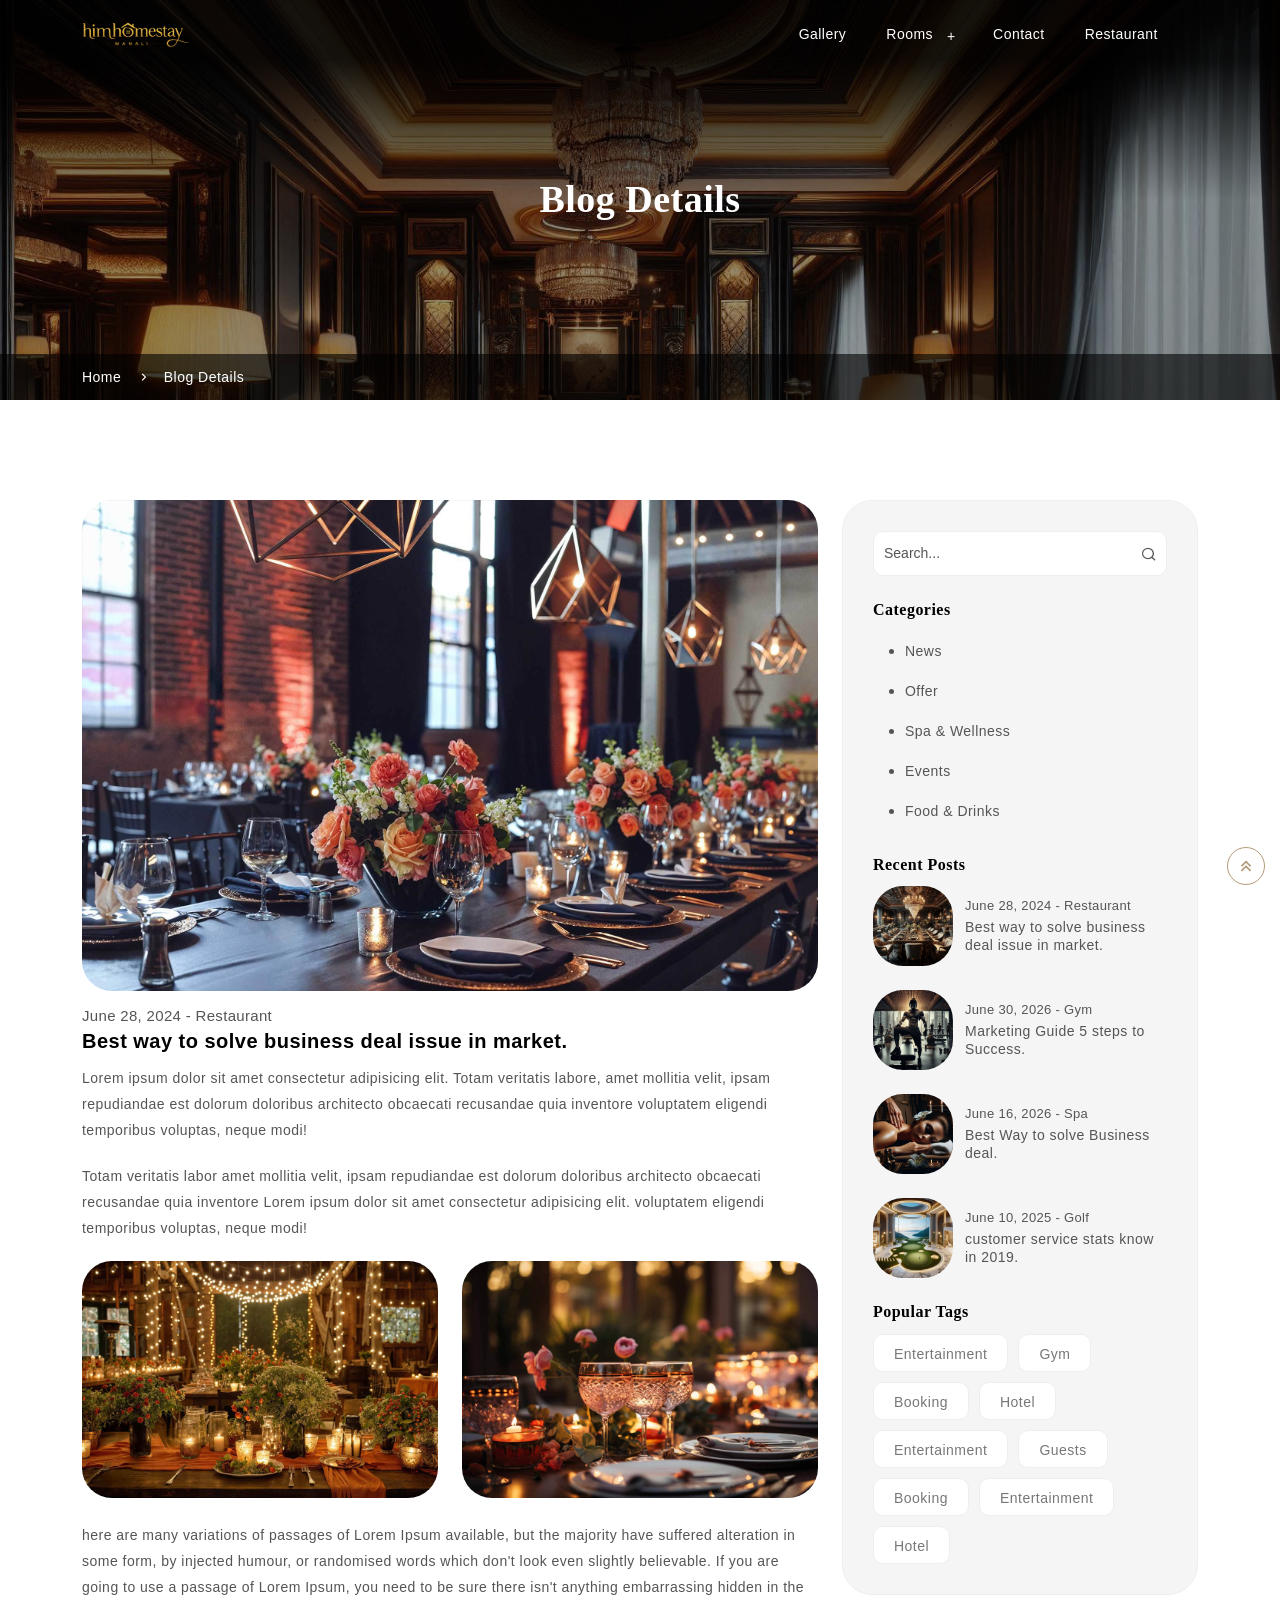
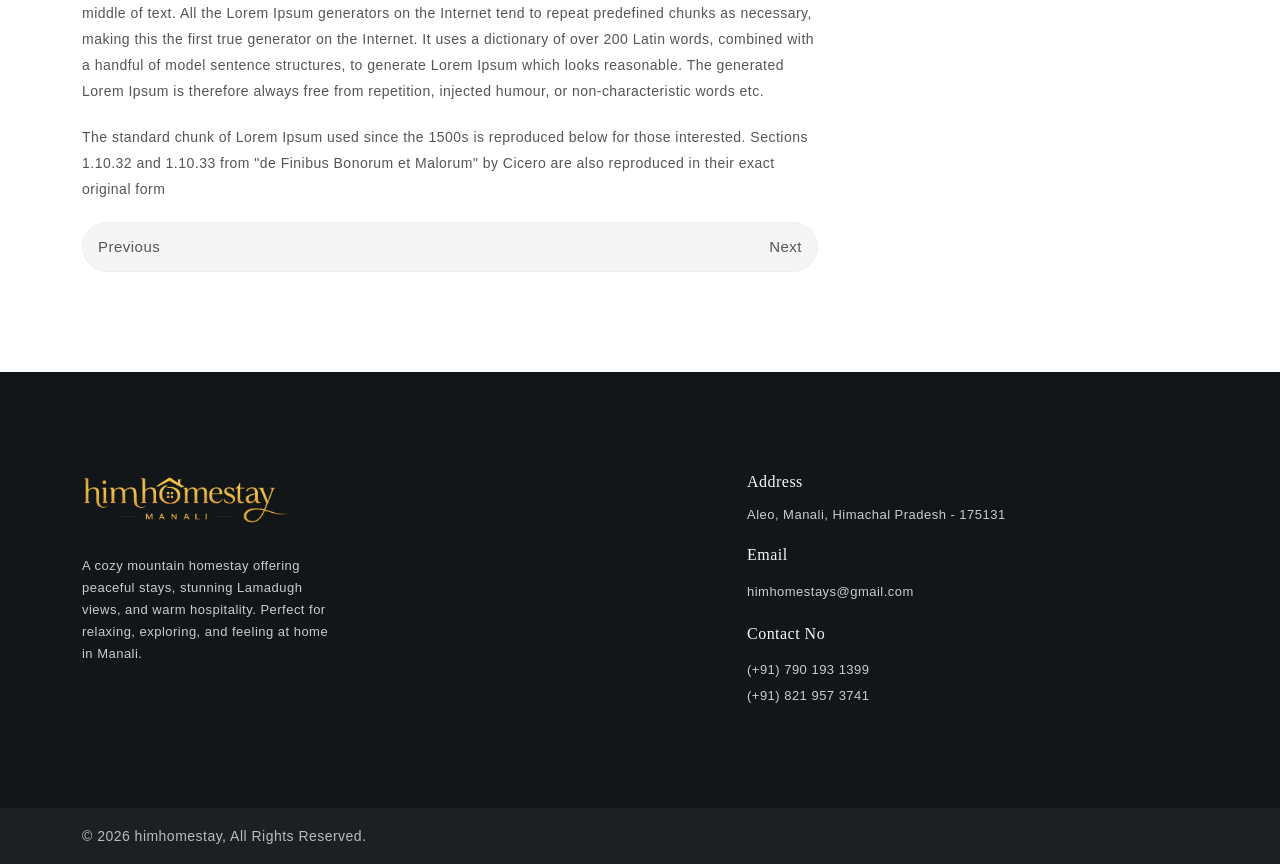
==== blog.html @ 71a04161 "Upload files" ====
<!DOCTYPE html>
<html lang="en">

<head>
    <meta charset="UTF-8">
    <meta http-equiv="X-UA-Compatible" content="IE=edge">
    <meta name="viewport" content="width=device-width, initial-scale=1.0">
    <meta name="description" content="HimHomestay - Luxury Hotel & Restaurant.">
    <meta name="keywords" content="hotel, booking, restaurant">
    <title>HimHomestay - Luxury Hotel & Restaurant</title>

    <!-- site Favicon -->
    <link rel="icon" href="assets/img/favicon/favicon.png" type="image/x-icon">

    <!-- Css All Plugins Files -->
    <link rel="stylesheet" href="assets/css/vendor/bootstrap.min.css">
    <link rel="stylesheet" href="assets/css/vendor/remixicon.css">
    <link rel="stylesheet" href="assets/css/vendor/aos.css">
    <link rel="stylesheet" href="assets/css/vendor/animate.min.css">
    <link rel="stylesheet" href="assets/css/vendor/jquery.fancybox.min.css">
    <link rel="stylesheet" href="assets/css/vendor/jquery-ui.min.css">
    <link rel="stylesheet" href="assets/css/vendor/slick.min.css">
    <link rel="stylesheet" href="assets/css/vendor/owl.carousel.min.css">
    <link rel="stylesheet" href="assets/css/vendor/swiper-bundle.min.css">

    <!-- Main Style -->
    <link rel="stylesheet" href="assets/css/style.css">

</head>

<body>

    <!-- Loader -->
    <div class="rx-loader">
        <span class="loader"></span>
    </div>

    <!-- Header -->
    <header>
        <div class="rx-header">
            <div class="container">
                <div class="row">
                    <div class="col-12">
                        <div class="rx-inner-menu-desk">
                            <a href="index.html" class="rx-header-btn">
                                <img src="assets/img/logo/logo.png" alt="logo">
                            </a>
                            <button class="navbar-toggler shadow-none rx-toggle-menu" type="button"
                                data-bs-toggle="collapse" data-bs-target="#navbarSupportedContent"
                                aria-controls="navbarSupportedContent" aria-expanded="false" aria-label="Toggle navigation">
                                <i class="ri-menu-2-line"></i>
                            </button>
                            <div class="rx-main-menu" id="navbarSupportedContent">
                                <ul class="navbar-nav">
                                    <!-- <li class="nav-item rx-dropdown">
                                            <a class="nav-link" href="index.html">Home</a>
                                        </li> -->
                                    <li class="nav-item rx-dropdown">
                                        <a class="nav-link" href="gallery-2.html">Gallery</a>
                                    </li>
                                    <li class="nav-item rx-dropdown">
                                        <a class="nav-link rx-dropdown-item" href="javascript:void(0)">Rooms</a>
                                        <ul class="rx-dropdown-menu">
                                            <li><a class="dropdown-item" href="room-details.html">Luxury</a></li>
                                            <li><a class="dropdown-item" href="room-details.html">Standard</a></li>
                                        </ul>
                                    </li>
                                    <li class="nav-item rx-dropdown">
                                        <a class="nav-link" href="contact.html">Contact</a>
                                    </li>
                                    <li class="nav-item">
                                        <a class="nav-link" href="restaurant.html">Restaurant</a>
                                    </li>
                                </ul>
                            </div>
                        </div>
                    </div>
                </div>
            </div>
        </div>
        <div class="rx-mobile-menu-overlay"></div>
        <div id="rx-mobile-menu" class="rx-mobile-menu">
            <div class="rx-menu-title">
                <span class="menu_title">Menu</span>
                <button type="button" class="rx-close-menu">×</button>
            </div>
            <div class="rx-menu-inner">
                <div class="rx-menu-contact">
                    <ul>
                        <li>
                            <a href="gallery-2.html">Gallery</a>
                        </li>
                        <li>
                            <a href="javascript:void(0)">Rooms</a>
                            <ul class="sub-menu">
                                <li><a href="room-details.html">Luxury</a></li>
                                <li><a href="room-details.html">Standard</a></li>
                            </ul>
                        </li>
                        <li>
                            <a href="contact.html">Contact</a>
                        </li>
                        <li>
                            <a href="restaurant.html">Restaurant</a>
                        </li>
                    </ul>
                </div>
                <div class="header-res-lan-curr">
                    <!-- Social Start -->
            
                    <!-- Social End -->
                </div>
            </div>
        </div>
    </header>

    <!-- Breadcrumb -->
    <section class="section-breadcrumb padding-b-50">
        <div class="rx-breadcrumb-image">
            <div class="rx-breadcrumb-overlay"></div>
            <div class="inner-breadcrumb-contact">
                <div class="main-breadcrumb-contact">
                    <div class="container">
                        <div class="row">
                            <div class="col-12">
                                <div class="rx-banner-contact">
                                    <h2>Blog Details</h2>
                                </div>
                            </div>
                        </div>
                    </div>
                </div>
                <div class="rx-banner-breadcrumb">
                    <div class="container">
                        <div class="row">
                            <div class="col-12">
                                <div class="breadcrumb-contact">
                                    <div class="last-contact">
                                        <ul>
                                            <li>
                                                <a href="index.html">Home</a>
                                            </li>
                                            <li>Blog Details</li>
                                        </ul>
                                    </div>
                                </div>
                            </div>
                        </div>
                    </div>
                </div>
            </div>
        </div>
    </section>

    <!-- Blog-details -->
    <section class="section-blog-details padding-t-50 padding-b-100">
        <div class="container">
            <div class="row mb-minus-24">
                <div class="col-lg-8 col-12 mb-24" data-aos="fade-up" data-aos-duration="1000" data-aos-delay="200">
                    <div class="rx-blog-details">
                        <div class="rx-blog-details-cart">
                            <div class="blog-details-img">
                                <img src="assets/img/blog-details/1.jpg" alt="details-1">
                            </div>
                            <div class="blog-details-contact">
                                <span>June 28, 2024 - Restaurant</span>
                                <h4><a href="blog-details.html">Best way to solve business deal issue in market.</a>
                                </h4>
                                <p>Lorem ipsum dolor sit amet consectetur adipisicing elit. Totam veritatis labore,
                                    amet mollitia velit, ipsam repudiandae est dolorum doloribus architecto obcaecati
                                    recusandae
                                    quia inventore voluptatem eligendi temporibus voluptas, neque modi!</p>

                                <p>Totam veritatis labor amet mollitia velit, ipsam repudiandae est dolorum doloribus
                                    architecto obcaecati recusandae
                                    quia inventore Lorem ipsum dolor sit amet consectetur adipisicing elit. voluptatem
                                    eligendi temporibus voluptas, neque modi!</p>
                                <div class="row">
                                    <div class="col-lg-6 col-md-12 mb-24">
                                        <img src="assets/img/blog-details/2.jpg" alt="details-2">
                                    </div>
                                    <div class="col-lg-6 col-md-12 mb-24">
                                        <img src="assets/img/blog-details/3.jpg" alt="details-3">
                                    </div>
                                </div>
                                <p>here are many variations of passages of Lorem Ipsum available, but the majority have
                                    suffered alteration in some form, by injected humour, or randomised words which
                                    don't look even slightly believable. If you are going to use a passage of Lorem
                                    Ipsum, you need to be sure there isn't anything embarrassing hidden in the middle of
                                    text. All the Lorem Ipsum generators on the Internet tend to repeat predefined
                                    chunks as necessary, making this the first true generator on the Internet. It uses a
                                    dictionary of over 200 Latin words, combined with a handful of model sentence
                                    structures, to generate Lorem Ipsum which looks reasonable. The generated Lorem
                                    Ipsum is therefore always free from repetition, injected humour, or
                                    non-characteristic words etc.</p>
                                <p>The standard chunk of Lorem Ipsum used since the 1500s is reproduced below for those
                                    interested. Sections 1.10.32 and 1.10.33 from "de Finibus Bonorum et Malorum" by
                                    Cicero are also reproduced in their exact original form</p>
                                <div class="pagination">
                                    <ul>
                                        <li><a href="javascript:void(0)">Previous</a></li>
                                        <li><a href="javascript:void(0)">Next</a></li>
                                    </ul>
                                </div>
                            </div>
                        </div>

                    </div>
                </div>
                <div class="col-lg-4 col-12 mb-24" data-aos="fade-up" data-aos-duration="1000">
                    <div class="rx-blog-details-sidebar">
                        <div class="search-box">
                            <div class="search-inner-box">
                                <i class="ri-search-line"></i>
                                <input type="text" placeholder="Search...">
                            </div>
                        </div>
                        <div class="rx-details-categories">
                            <h5 class="sub-title">Categories</h5>
                            <div class="inner-contact">
                                <ul>
                                    <li>
                                        <a href="blog-details.html">News</a>
                                    </li>
                                    <li>
                                        <a href="blog-details.html">Offer</a>
                                    </li>
                                    <li>
                                        <a href="blog-details.html">Spa & Wellness</a>
                                    </li>
                                    <li>
                                        <a href="blog-details.html">Events</a>
                                    </li>
                                    <li>
                                        <a href="blog-details.html">Food & Drinks</a>
                                    </li>
                                </ul>
                            </div>
                        </div>
                        <div class="rx-recent-post">
                            <h5 class="sub-title">Recent Posts</h5>
                            <div class="recent-inner-post">
                                <div class="recent-post-cart">
                                    <div class="post-img">
                                        <img src="assets/img/blog/1.jpg" alt="blog-1">
                                    </div>
                                    <div class="post-contact">
                                        <span>June 28, 2024 - Restaurant</span>
                                        <h4><a href="blog-details.html">Best way to solve business deal issue in
                                                market.</a></h4>
                                    </div>
                                </div>
                                <div class="recent-post-cart">
                                    <div class="post-img">
                                        <img src="assets/img/blog/2.jpg" alt="blog-2">
                                    </div>
                                    <div class="post-contact">
                                        <span>June 30, 2026 - Gym</span>
                                        <h4><a href="blog-details.html">Marketing Guide 5 steps to Success.</a></h4>
                                    </div>
                                </div>
                                <div class="recent-post-cart">
                                    <div class="post-img">
                                        <img src="assets/img/blog/3.jpg" alt="blog-1">
                                    </div>
                                    <div class="post-contact">
                                        <span>June 16, 2026 - Spa</span>
                                        <h4><a href="blog-details.html">Best Way to solve Business deal.</a></h4>
                                    </div>
                                </div>
                                <div class="recent-post-cart">
                                    <div class="post-img">
                                        <img src="assets/img/blog/4.jpg" alt="blog-1">
                                    </div>
                                    <div class="post-contact">
                                        <span>June 10, 2025 - Golf</span>
                                        <h4><a href="blog-details.html">customer service stats know in 2019.</a></h4>
                                    </div>
                                </div>
                            </div>
                        </div>
                        <div class="rx-popular-tags">
                            <h5 class="sub-title">Popular Tags</h5>
                            <div class="popular-inner-tags">
                                <ul>
                                    <li>
                                        <a href="blog-details.html">Entertainment</a>
                                    </li>
                                    <li>
                                        <a href="blog-details.html">Gym</a>
                                    </li>
                                    <li>
                                        <a href="blog-details.html">Booking</a>
                                    </li>
                                    <li>
                                        <a href="blog-details.html">Hotel</a>
                                    </li>
                                    <li>
                                        <a href="blog-details.html">Entertainment</a>
                                    </li>
                                    <li>
                                        <a href="blog-details.html">Guests</a>
                                    </li>
                                    <li>
                                        <a href="blog-details.html">Booking</a>
                                    </li>
                                    <li>
                                        <a href="blog-details.html">Entertainment</a>
                                    </li>
                                    <li>
                                        <a href="blog-details.html">Hotel</a>
                                    </li>
                                </ul>
                            </div>
                        </div>
                    </div>
                </div>
            </div>
        </div>
    </section>

    <!-- Footer -->
    <footer>
        <div class="rx-main-footer padding-tb-100">
            <div class="container">
                <div class="row mb-minus-24">
                    <div class="col-lg-3 col-sm-6 col-12 mb-24 footer-order-1">
                        <div class="rx-social-media">
                            <div class="rx-logo">
                                <img src="assets/img/logo/logo.png" alt="logo">
                            </div>
                            <div class="inner-contact">
                                <p>A cozy mountain homestay offering peaceful stays, stunning Lamadugh views, and warm
                                    hospitality. Perfect for relaxing,
                                    exploring, and feeling at home in Manali.</p>
                            </div>
    
                        </div>
                    </div>
                    <div class="col-lg-2 col-sm-4 col-6 col-420-full mb-24 footer-order-2">
                        <!-- <div class="rx-footer-items">
                                <div class="rx-items-heading">
                                    <h4>Explore</h4>
                                </div>
                                <div class="rx-items-contact">
                                    <ul>
                                        <li>
                                            <a href="restaurant.html">Restaurant</a>
                                        </li>
                                        <li>
                                            <a href="spa.html">Spa & Beauty</a>
                                        </li>
                                        <li>
                                            <a href="javascript:void(0)">Gym & Fitness</a>
                                        </li>
                                        <li>
                                            <a href="rooms.html">Rooms & Suites</a>
                                        </li>
                                        <li>
                                            <a href="javascript:void(0)">Book Now</a>
                                        </li>
                                        <li>
                                            <a href="javascript:void(0)">Events</a>
                                        </li>
                                    </ul>
                                </div>
                            </div> -->
                    </div>
                    <div class="col-lg-2 col-sm-4 col-6 col-420-full mb-24 footer-order-3">
                        <!-- <div class="rx-footer-items">
                                <div class="rx-items-heading">
                                    <h4>City Branches</h4>
                                </div>
                                <div class="rx-items-contact">
                                    <ul>
                                        <li>
                                            <a href="javascript:void(0)">Bharat</a>
                                        </li>
                                        <li>
                                            <a href="javascript:void(0)">Mexico</a>
                                        </li>
                                        <li>
                                            <a href="javascript:void(0)">Venezuela</a>
                                        </li>
                                        <li>
                                            <a href="javascript:void(0)">Germany</a>
                                        </li>
                                        <li>
                                            <a href="javascript:void(0)">Austraila</a>
                                        </li>
                                        <li>
                                            <a href="javascript:void(0)">Califarnia</a>
                                        </li>
                                    </ul>
                                </div>
                            </div> -->
                    </div>
                    <!-- <div class="col-lg-2 col-sm-4 col-6 col-420-full mb-24 footer-order-4">
                            <div class="rx-footer-items">
                                <div class="rx-items-heading">
                                    <h4>Contact</h4>
                                </div>
                                <div class="rx-items-contact">
                                    <ul>
                                        <li>
                                            <a href="about.html">About Us</a>
                                        </li>
                                        <li>
                                            <a href="contact.html">Contact Us</a>
                                        </li>
                                        <li>
                                            <a href="javascript:void(0)">Car Rentals</a>
                                        </li>
                                        <li>
                                            <a href="faq.html">FAQ</a>
                                        </li>
                                        <li>
                                            <a href="javascript:void(0)">Privacy Policy</a>
                                        </li>
                                        <li>
                                            <a href="javascript:void(0)">Terms & Conditions</a>
                                        </li>
                                    </ul>
                                </div>
                            </div>
                        </div> -->
                    <div class="col-lg-3 col-sm-6 col-6 col-420-full mb-24 footer-order-5">
                        <div class="rx-footer-other-info">
                            <div class="inner-info">
                                <h5>Address</h5>
                                <p>Aleo, Manali, Himachal Pradesh - 175131</p>
                            </div>
                            <div class="inner-info">
                                <h5>Email</h5>
                                <a href="mailto:himhomestay@gmail.com">himhomestays@gmail.com</a>
                            </div>
                            <div class="inner-info">
                                <h5>Contact No</h5>
                                <a href="tel:+9179019313399">(+91) 790 193 1399</a> <br>
                                <a href="tel:+918219573741">(+91) 821 957 3741</a>
                            </div>
                        </div>
                    </div>
                </div>
            </div>
        </div>
        <div class="rx-footer-copy">
            <div class="container">
                <div class="row">
                    <div class="col-12">
                        <div class="rx-footer-inner-contact">
                            <div class="rx-footer-left-side-contact">
                                <p>&copy; 2026 <a href="index.html">himhomestay</a>, All Rights Reserved.</p>
                            </div>
                            <!-- <div class="rx-footer-last-logo">
                                    <div class="rx-inner-footer-logo">
                                        <a href="javascript:void(0)"><i class="ri-facebook-line"></i></a>
                                    </div>
                                    <div class="rx-inner-footer-logo">
                                        <a href="javascript:void(0)"><i class="ri-instagram-line"></i></a>
                                    </div>
                                    <div class="rx-inner-footer-logo">
                                        <a href="javascript:void(0)"><i class="ri-linkedin-line"></i></a>
                                    </div>
                                    <div class="rx-inner-footer-logo">
                                        <a href="javascript:void(0)"><i class="ri-twitter-x-line"></i></a>
                                    </div>
                                </div> -->
                        </div>
                    </div>
                </div>
            </div>
        </div>
    </footer>

    <!-- Back to top  -->
    <a href="#Top" class="back-to-top result-placeholder">
        <i class="ri-arrow-up-double-fill"></i>
        <div class="back-to-top-wrap active-progress">
            <svg viewBox="-1 -1 102 102">
                <path d="M50,1 a49,49 0 0,1 0,98 a49,49 0 0,1 0,-98"></path>
            </svg>
        </div>
    </a>

    <!-- Book Room Modal -->

    <!-- Feature tools -->
    <div class="rx-tools-sidebar-overlay"></div>


    <!-- Plugins -->
    <script src="assets/js/vendor/bootstrap.bundle.min.js"></script>
    <script src="assets/js/vendor/jquery-3.7.1.min.js"></script>
    <script src="assets/js/vendor/jquery-ui.min.js"></script>
    <script src="assets/js/vendor/aos.js"></script>
    <script src="assets/js/vendor/smoothscroll.min.js"></script>
    <script src="assets/js/vendor/jquery.fancybox.min.js"></script>
    <script src="assets/js/vendor/slick.min.js"></script>
    <script src="assets/js/vendor/owl.carousel.min.js"></script>
    <script src="assets/js/vendor/swiper-bundle.min.js"></script>

    <!-- main-js -->
    <script src="assets/js/main.js"></script>

</body>

</html>
---- assets/css/style.css ----
/*-----------------------------------------------------------------------------------

Item Name: Him Homestay - Luxury Hotel & Restaurant.
Author: Himhomestay
Version: 1.1
Copyright 2026

-----------------------------------------------------------------------------------*/
/*---------------------------------------------------------------------------------
    Included CSS INDEX
-----------------------------------------------------------------------------------

01. Typography

02. Utilities
    - mixing
    - variables

03. components
    - header
    - footer
    - common
    - modal

04. Layouts
    - hero
    - extra-services
    - testimonials
    - menu
    - Book

05. pages
    - about
    - services
    - rooms
    - rooms-2
    - rooms-3
    - amenities
    - blog
    - team
    - gallery
    - gallery-2
    - contact
    - faq
    - blog-details
    - Spa
    - checkout
    - authentication

-----------------------------------------------------------------------------------*/
/* Typography ( Import Typography ) */
/*-------------------------------------------------
  Fonts Family & Style CSS
---------------------------------------------------*/
/*--  Poppins font  --*/
@font-face {
  font-family: "Poppins", sans-serif;
  src: url("../fonts/poppins/Poppins-Thin.ttf") format("truetype");
  font-weight: 100;
  font-style: normal;
}
@font-face {
  font-family: "Poppins", sans-serif;
  src: url("../fonts/poppins/Poppins-ThinItalic.ttf") format("truetype");
  font-weight: 100;
  font-style: italic;
}
@font-face {
  font-family: "Poppins", sans-serif;
  src: url("../fonts/poppins/Poppins-ExtraLight.ttf") format("truetype");
  font-weight: 200;
  font-style: normal;
}
@font-face {
  font-family: "Poppins", sans-serif;
  src: url("../fonts/poppins/Poppins-ExtraLightItalic.ttf") format("truetype");
  font-weight: 200;
  font-style: italic;
}
@font-face {
  font-family: "Poppins", sans-serif;
  src: url("../fonts/poppins/Poppins-Light.ttf") format("truetype");
  font-weight: 300;
  font-style: normal;
}
@font-face {
  font-family: "Poppins", sans-serif;
  src: url("../fonts/poppins/Poppins-LightItalic.ttf") format("truetype");
  font-weight: 300;
  font-style: italic;
}
@font-face {
  font-family: "Poppins", sans-serif;
  src: url("../fonts/poppins/Poppins-Regular.ttf") format("truetype");
  font-weight: 400;
  font-style: normal;
}
@font-face {
  font-family: "Poppins", sans-serif;
  src: url("../fonts/poppins/Poppins-Regular.ttf") format("truetype");
  font-weight: 400;
  font-style: italic;
}
@font-face {
  font-family: "Poppins", sans-serif;
  src: url("../fonts/poppins/Poppins-Medium.ttf") format("truetype");
  font-weight: 500;
  font-style: normal;
}
@font-face {
  font-family: "Poppins", sans-serif;
  src: url("../fonts/poppins/Poppins-MediumItalic.ttf") format("truetype");
  font-weight: 500;
  font-style: italic;
}
@font-face {
  font-family: "Poppins", sans-serif;
  src: url("../fonts/poppins/Poppins-SemiBold.ttf") format("truetype");
  font-weight: 600;
  font-style: normal;
}
@font-face {
  font-family: "Poppins", sans-serif;
  src: url("../fonts/poppins/Poppins-SemiBoldItalic.ttf") format("truetype");
  font-weight: 600;
  font-style: italic;
}
@font-face {
  font-family: "Poppins", sans-serif;
  src: url("../fonts/poppins/Poppins-Bold.ttf") format("truetype");
  font-weight: 700;
  font-style: normal;
}
@font-face {
  font-family: "Poppins", sans-serif;
  src: url("../fonts/poppins/Poppins-BoldItalic.ttf") format("truetype");
  font-weight: 700;
  font-style: italic;
}
@font-face {
  font-family: "Poppins", sans-serif;
  src: url("../fonts/poppins/Poppins-ExtraBold.ttf") format("truetype");
  font-weight: 800;
  font-style: normal;
}
@font-face {
  font-family: "Poppins", sans-serif;
  src: url("../fonts/poppins/Poppins-ExtraBoldItalic.ttf") format("truetype");
  font-weight: 800;
  font-style: italic;
}
@font-face {
  font-family: "Poppins", sans-serif;
  src: url("../fonts/poppins/Poppins-Black.ttf") format("truetype");
  font-weight: 900;
  font-style: normal;
}
@font-face {
  font-family: "Poppins", sans-serif;
  src: url("../fonts/poppins/Poppins-BlackItalic.ttf") format("truetype");
  font-weight: 900;
  font-style: italic;
}
/* Playfair */
@font-face {
  font-family: "Playfair Display", serif;
  src: url("../fonts/Playfair/PlayfairDisplay-Regular.ttf") format("truetype");
  font-weight: 400;
  font-style: normal;
}
@font-face {
  font-family: "Playfair Display", serif;
  src: url("../fonts/Playfair/PlayfairDisplay-Italic.ttf") format("truetype");
  font-weight: 400;
  font-style: italic;
}
@font-face {
  font-family: "Playfair Display", serif;
  src: url("../fonts/Playfair/PlayfairDisplay-Medium.ttf") format("truetype");
  font-weight: 500;
  font-style: normal;
}
@font-face {
  font-family: "Playfair Display", serif;
  src: url("../fonts/Playfair/PlayfairDisplay-MediumItalic.ttf") format("truetype");
  font-weight: 500;
  font-style: italic;
}
@font-face {
  font-family: "Playfair Display", serif;
  src: url("../fonts/Playfair/PlayfairDisplay-SemiBold.ttf") format("truetype");
  font-weight: 600;
  font-style: normal;
}
@font-face {
  font-family: "Playfair Display", serif;
  src: url("../fonts/Playfair/PlayfairDisplay-SemiBoldItalic.ttf") format("truetype");
  font-weight: 600;
  font-style: italic;
}
@font-face {
  font-family: "Playfair Display", serif;
  src: url("../fonts/Playfair/PlayfairDisplay-Bold.ttf") format("truetype");
  font-weight: 700;
  font-style: normal;
}
@font-face {
  font-family: "Playfair Display", serif;
  src: url("../fonts/Playfair/PlayfairDisplay-BoldItalic.ttf") format("truetype");
  font-weight: 700;
  font-style: italic;
}
@font-face {
  font-family: "Playfair Display", serif;
  src: url("../fonts/Playfair/PlayfairDisplay-ExtraBold.ttf") format("truetype");
  font-weight: 800;
  font-style: normal;
}
@font-face {
  font-family: "Playfair Display", serif;
  src: url("../fonts/Playfair/PlayfairDisplay-ExtraBoldItalic.ttf") format("truetype");
  font-weight: 800;
  font-style: italic;
}
@font-face {
  font-family: "Playfair Display", serif;
  src: url("../fonts/Playfair/PlayfairDisplay-Black.ttf") format("truetype");
  font-weight: 900;
  font-style: normal;
}
@font-face {
  font-family: "Playfair Display", serif;
  src: url("../fonts/Playfair/PlayfairDisplay-BlackItalic.ttf") format("truetype");
  font-weight: 900;
  font-style: italic;
}
/* Utilities ( Import Utilities ) */
/* mixing */
/* variables */
/* components ( Import components ) */
/* common */
body {
  font-family: "Poppins", sans-serif;
  font-size: 15px;
  font-weight: 400;
  color: #555555;
  line-height: 26px;
  letter-spacing: 0.02rem;
}

::-moz-selection {
  color: #9d7e54;
  background-color: rgba(0, 0, 0, 0.04);
}

::selection {
  color: #9d7e54;
  background-color: rgba(0, 0, 0, 0.04);
}

p,
li,
a {
  margin-bottom: 0;
  font-family: "Poppins", sans-serif;
  font-size: 15px;
  color: #555555;
  font-weight: 400;
  line-height: 26px;
  letter-spacing: 0.03rem;
}

a {
  text-decoration: none;
}

ul {
  list-style-type: none;
  padding: 0;
  margin: 0;
}

h1,
h2,
h3,
h4,
h5,
h6 {
  font-family: "Playfair Display", serif;
  margin-bottom: 0;
  color: #000;
  font-weight: 600;
  letter-spacing: 0.03rem;
}

[type=radio]:checked {
  position: relative;
  opacity: 0;
  display: none;
}
[type=radio]:checked + label {
  position: relative;
  padding-left: 26px;
  cursor: pointer;
  line-height: 16px;
  display: inline-block;
  color: #555555;
  letter-spacing: 0;
}
[type=radio]:checked + label:before {
  content: "";
  position: absolute;
  left: 0;
  top: 0;
  width: 16px;
  height: 16px;
  border-radius: 100%;
  background: #fff;
  border: 1px solid #9d7e54;
}
[type=radio]:checked + label:after {
  content: "";
  width: 8px;
  height: 8px;
  background: #9d7e54;
  position: absolute;
  top: 4px;
  left: 4px;
  border-radius: 100%;
  -webkit-transition: all 0.2s ease;
  transition: all 0.2s ease;
  opacity: 1;
  -webkit-transform: scale(1);
          transform: scale(1);
}
[type=radio]:not(:checked) {
  position: relative;
  opacity: 0;
  display: none;
}
[type=radio]:not(:checked) + label {
  position: relative;
  padding-left: 26px;
  cursor: pointer;
  line-height: 16px;
  display: inline-block;
  color: #555555;
  letter-spacing: 0;
}
[type=radio]:not(:checked) + label:before {
  content: "";
  position: absolute;
  left: 0;
  top: 0;
  width: 16px;
  height: 16px;
  border: 1px solid #eee;
  border-radius: 100%;
  background: #fff;
}
[type=radio]:not(:checked) + label:after {
  content: "";
  width: 8px;
  height: 8px;
  background: #9d7e54;
  position: absolute;
  top: 4px;
  left: 4px;
  border-radius: 100%;
  -webkit-transition: all 0.2s ease;
  transition: all 0.2s ease;
  opacity: 0;
  -webkit-transform: scale(0);
          transform: scale(0);
}

.bg-two-secondary {
  background-color: #f5f5f5;
}

.p-0 {
  padding: 0;
}

.rx-text-right {
  text-align: right;
}

.rx-banner {
  margin-bottom: 30px;
}
.rx-banner p {
  margin-bottom: 4px;
  font-family: "Poppins", sans-serif;
  font-size: 16px;
  letter-spacing: 1px;
  font-weight: 500;
  color: #555555;
}
.rx-banner h4 {
  font-family: "Playfair Display", serif;
  font-size: 35px;
  color: #000;
  line-height: 1.2;
}
.rx-banner h4 span {
  color: #9d7e54;
}

.rx-banner-effects p {
  position: relative;
}
.rx-banner-effects p .left-side {
  padding-right: 10px;
}
.rx-banner-effects p .right-side {
  padding-left: 10px;
}
.rx-banner-effects p svg, .rx-banner-effects p img {
  width: 90px;
}
.rx-banner-effects p svg path, .rx-banner-effects p img path {
  fill: #9d7e54;
}
.rx-banner-effects p svg .cls-1,
.rx-banner-effects p svg .cls-2, .rx-banner-effects p img .cls-1,
.rx-banner-effects p img .cls-2 {
  fill-rule: evenodd;
}
.rx-banner-effects p svg .cls-2,
.rx-banner-effects p svg .cls-3, .rx-banner-effects p img .cls-2,
.rx-banner-effects p img .cls-3 {
  fill-opacity: 0;
  stroke: #9d7e54;
  stroke-linejoin: round;
  stroke-width: 2px;
}

/* Breadcrumb */
.section-breadcrumb {
  position: relative;
}
.section-breadcrumb:before {
  content: "";
  position: absolute;
  z-index: 0;
  top: 0;
  width: 100%;
  height: 200px;
  background: -webkit-gradient(linear, left bottom, left top, from(rgba(0, 0, 0, 0)), color-stop(70%, rgba(0, 0, 0, 0.85)), to(rgba(0, 0, 0, 0.85)));
  background: linear-gradient(0deg, rgba(0, 0, 0, 0) 0%, rgba(0, 0, 0, 0.85) 70%, rgba(0, 0, 0, 0.85) 100%);
}

.rx-breadcrumb-overlay {
  width: 100%;
  height: 400px;
  position: absolute;
  top: 0;
  left: 0;
  background-color: rgba(0, 0, 0, 0.4);
}

.rx-breadcrumb-image {
  width: 100%;
  height: 400px;
  margin: 0;
  background-image: url("../img/banner/banner.jpg");
  background-size: cover;
  background-position: center;
}

.inner-breadcrumb-contact {
  position: relative;
  height: 100%;
  z-index: 1;
}
.inner-breadcrumb-contact .main-breadcrumb-contact {
  height: 100%;
  display: -webkit-box;
  display: -ms-flexbox;
  display: flex;
  -webkit-box-orient: vertical;
  -webkit-box-direction: normal;
      -ms-flex-direction: column;
          flex-direction: column;
  -webkit-box-align: center;
      -ms-flex-align: center;
          align-items: center;
  -webkit-box-pack: center;
      -ms-flex-pack: center;
          justify-content: center;
  text-align: center;
}
.inner-breadcrumb-contact .main-breadcrumb-contact .rx-banner-contact h2 {
  font-size: 40px;
  font-weight: 600;
  line-height: 1.4;
  color: #fff;
}
.inner-breadcrumb-contact .rx-banner-breadcrumb {
  position: absolute;
  bottom: 0;
  padding: 10px 0;
  background-color: rgba(0, 0, 0, 0.6);
  width: 100%;
}
.inner-breadcrumb-contact .rx-banner-breadcrumb .breadcrumb-contact {
  display: -webkit-box;
  display: -ms-flexbox;
  display: flex;
  -webkit-box-pack: justify;
      -ms-flex-pack: justify;
          justify-content: space-between;
}
.inner-breadcrumb-contact .rx-banner-breadcrumb .breadcrumb-contact .main-heading h4 {
  font-size: 18px;
  font-weight: 600;
  line-height: 1.2;
  color: #fff;
}
.inner-breadcrumb-contact .rx-banner-breadcrumb .breadcrumb-contact .last-contact ul {
  display: -webkit-box;
  display: -ms-flexbox;
  display: flex;
  margin: 0 -8px;
}
.inner-breadcrumb-contact .rx-banner-breadcrumb .breadcrumb-contact .last-contact ul li {
  padding: 0 8px;
  font-size: 14px;
  font-weight: 300;
  color: #fff;
}
.inner-breadcrumb-contact .rx-banner-breadcrumb .breadcrumb-contact .last-contact ul li a {
  -webkit-transition: all 0.3s ease-in-out;
  transition: all 0.3s ease-in-out;
  font-size: 14px;
  font-weight: 500;
  color: #fff;
}
.inner-breadcrumb-contact .rx-banner-breadcrumb .breadcrumb-contact .last-contact ul li a:hover {
  color: #9d7e54;
}
.inner-breadcrumb-contact .rx-banner-breadcrumb .breadcrumb-contact .last-contact ul li:last-child:before {
  content: "\ea6e";
  font-family: "remixicon";
  font-size: 14px;
  font-weight: 500;
  padding-right: 12px;
}

/* Back to top button */
a.back-to-top {
  width: 38px;
  height: 38px;
  display: none;
  position: fixed;
  right: 15px;
  bottom: 15px;
  z-index: 10;
  border-radius: 20px;
  cursor: pointer;
  background-color: #fff;
  color: #9d7e54;
  border: 1px solid #9d7e54;
  text-align: center;
  font-size: 22px;
  line-height: 1.6;
}
a.back-to-top i {
  font-size: 20px;
}
a.back-to-top:hover {
  -webkit-transition: all 0.3s ease-in-out;
  transition: all 0.3s ease-in-out;
}
a.back-to-top svg, a.back-to-top img {
  width: 36px;
  height: 36px;
  position: fixed;
  right: 16px;
  bottom: 16px;
}
a.back-to-top svg path, a.back-to-top img path {
  fill: transparent;
  stroke: #9d7e54;
  stroke-width: 5px;
}

/* Loader */
.rx-loader {
  min-width: 100%;
  width: 100%;
  height: 100vh;
  position: fixed;
  top: 0;
  left: 0;
  display: -webkit-box;
  display: -ms-flexbox;
  display: flex;
  -webkit-box-align: center;
      -ms-flex-align: center;
          align-items: center;
  -webkit-box-pack: center;
      -ms-flex-pack: center;
          justify-content: center;
  background-color: #fff;
  z-index: 45;
}
.rx-loader .loader {
  width: 100px;
  height: 100px;
  position: relative;
  display: -webkit-box;
  display: -ms-flexbox;
  display: flex;
  -webkit-box-align: center;
      -ms-flex-align: center;
          align-items: center;
  -webkit-box-pack: center;
      -ms-flex-pack: center;
          justify-content: center;
}
.rx-loader .loader:after, .rx-loader .loader:before {
  content: "";
  width: 50px;
  height: 50px;
  border-radius: 50%;
  border: 50px solid #9d7e54;
  position: absolute;
  left: 0;
  top: 0;
  opacity: 0;
  -webkit-animation: animloader 2s linear infinite;
          animation: animloader 2s linear infinite;
}
.rx-loader .loader:after {
  -webkit-animation-delay: 1s;
          animation-delay: 1s;
}
@-webkit-keyframes animloader {
  0% {
    -webkit-transform: scale(0);
            transform: scale(0);
    opacity: 1;
  }
  100% {
    -webkit-transform: scale(1);
            transform: scale(1);
    opacity: 0;
  }
}
@keyframes animloader {
  0% {
    -webkit-transform: scale(0);
            transform: scale(0);
    opacity: 1;
  }
  100% {
    -webkit-transform: scale(1);
            transform: scale(1);
    opacity: 0;
  }
}

.form-select:focus {
  -webkit-box-shadow: none;
          box-shadow: none;
  border: transparent;
}
.form-select option {
  font-size: 14px;
  font-weight: 500;
  color: #555555;
}

textarea {
  width: 100%;
  padding: 10px;
  font-weight: 400;
  font-size: 13px;
  color: #555555;
  border: 1px solid #eee;
  outline: 0;
  border-radius: 10px;
}
textarea:focus {
  border: 1px solid #eee;
}
textarea::-webkit-input-placeholder {
  font-size: 14px;
  font-weight: 500;
  color: #555555;
}
textarea::-moz-placeholder {
  font-size: 14px;
  font-weight: 500;
  color: #555555;
}
textarea:-ms-input-placeholder {
  font-size: 14px;
  font-weight: 500;
  color: #555555;
}
textarea::-ms-input-placeholder {
  font-size: 14px;
  font-weight: 500;
  color: #555555;
}
textarea::placeholder {
  font-size: 14px;
  font-weight: 500;
  color: #555555;
}

input,
.rx-from-control {
  width: 100%;
  height: 45px;
  padding: 10px;
  color: #555555;
  border: 1px solid #eee;
  outline: 0;
  border-radius: 10px;
  font-weight: 400;
  font-size: 13px;
}
input:focus,
.rx-from-control:focus {
  border: 1px solid #eee;
}
input::-webkit-input-placeholder, .rx-from-control::-webkit-input-placeholder {
  font-size: 14px;
  font-weight: 500;
  color: #555555;
}
input::-moz-placeholder, .rx-from-control::-moz-placeholder {
  font-size: 14px;
  font-weight: 500;
  color: #555555;
}
input:-ms-input-placeholder, .rx-from-control:-ms-input-placeholder {
  font-size: 14px;
  font-weight: 500;
  color: #555555;
}
input::-ms-input-placeholder, .rx-from-control::-ms-input-placeholder {
  font-size: 14px;
  font-weight: 500;
  color: #555555;
}
input::placeholder,
.rx-from-control::placeholder {
  font-size: 14px;
  font-weight: 500;
  color: #555555;
}

.custom-dropdown {
  position: relative;
}
.custom-dropdown ul.dropdown {
  background-color: #131618;
  display: none;
  position: absolute;
  left: 0;
  z-index: 2;
  width: 100%;
  top: 100%;
  margin-top: 7px;
  margin-bottom: 0;
  padding: 10px 5px;
}
.custom-dropdown ul.dropdown li a {
  padding: 0px 12px;
  font-size: 13px;
  display: block;
}

.rx-btn-one {
  -webkit-transition: all 0.3s ease-in-out;
  transition: all 0.3s ease-in-out;
  text-decoration: none;
  padding: 6px 20px;
  line-height: 25px;
  background-color: transparent;
  color: #fff;
  font-size: 15px;
  font-weight: 500;
  border: 1px solid #fff;
  border-radius: 10px;
  letter-spacing: 1px;
}
.rx-btn-one:hover {
  background-color: #9d7e54;
  border-color: #9d7e54;
}

.rx-btn-two {
  -webkit-transition: all 0.3s ease-in-out;
  transition: all 0.3s ease-in-out;
  text-decoration: none;
  padding: 6px 20px;
  line-height: 25px;
  background-color: #fff;
  color: #131618;
  font-size: 15px;
  font-weight: 500;
  border: 1px solid #131618;
  border-radius: 10px;
  letter-spacing: 1px;
}
.rx-btn-two:hover {
  background-color: #9d7e54;
  border-color: #9d7e54;
  color: #fff;
}

.mb-24 {
  margin-bottom: 24px;
}

.mt-24 {
  margin-top: 24px;
}

.m-minus-12 {
  margin: -12px;
}

.mb-minus-24 {
  margin-bottom: -24px;
}

.padding-t-100 {
  padding: 100px 0 0 0;
}

.padding-b-100 {
  padding-bottom: 100px !important;
}

.padding-tb-100 {
  padding: 100px 0;
}

.padding-tb-50 {
  padding: 50px 0;
}

.padding-t-50 {
  padding: 50px 0 0 0;
}

.padding-b-50 {
  padding-bottom: 50px;
}

.margin-t-50 {
  margin-top: 50px;
}

.margin-tb-100 {
  margin: 100px 0;
}

.margin-tb-50 {
  margin: 50px 0;
}

.margin-b-50 {
  margin-bottom: 50px;
}

/* owl */
.owl-dots {
  margin-bottom: 0;
  list-style: none;
  width: 100%;
  padding: 0;
  display: block;
  text-align: center;
  position: relative;
  bottom: 0;
  z-index: 1;
}
.owl-dots .owl-dot {
  margin: 0 2px;
  padding: 0;
  position: relative;
  display: inline-block;
  cursor: pointer;
}
.owl-dots .owl-dot span {
  border: 0;
  background: transparent;
  display: block;
  outline: none;
  line-height: 0px;
  font-size: 0px;
  border: 1px solid #131618;
  color: transparent;
  cursor: pointer;
}
.owl-dots .owl-dot span:before {
  content: "";
  width: 10px;
  height: 10px;
  background-color: #fff;
  display: inline-block;
  border-radius: 0;
  text-align: center;
  opacity: 1;
  -webkit-box-shadow: none;
          box-shadow: none;
}
.owl-dots .owl-dot.active span::before {
  background-color: #131618;
  width: 25px;
}

/* Responsive */
@media screen and (max-width: 1399px) {
  .inner-breadcrumb-contact .main-breadcrumb-contact .rx-banner-contact h2 {
    font-size: 38px;
  }
  .rx-banner {
    margin-bottom: 24px;
  }
  .rx-banner h4 {
    font-size: 32px;
  }
  .rx-banner p {
    margin-bottom: 0;
  }
}
@media screen and (max-width: 1199px) {
  .inner-breadcrumb-contact .main-breadcrumb-contact .rx-banner-contact h2 {
    font-size: 36px;
  }
  .rx-banner {
    margin-bottom: 20px;
  }
  .rx-banner h4 {
    font-size: 30px;
  }
  .padding-tb-100 {
    padding: 70px 0;
  }
  .padding-t-100 {
    padding-top: 70px;
  }
  .padding-b-100 {
    padding-bottom: 70px !important;
  }
  .padding-tb-50 {
    padding: 35px 0;
  }
  .padding-t-50 {
    padding-top: 35px;
  }
  .padding-b-50 {
    padding-bottom: 35px;
  }
  .margin-tb-50 {
    margin: 35px 0;
  }
  .margin-t-50 {
    margin-top: 35px;
  }
  .margin-b-50 {
    margin-bottom: 35px;
  }
}
@media screen and (max-width: 991px) {
  .d-none-991 {
    display: none;
  }
  .rx-breadcrumb-image {
    height: 350px;
  }
  .rx-breadcrumb-overlay {
    height: 350px;
  }
  .inner-breadcrumb-contact .main-breadcrumb-contact .rx-banner-contact h2 {
    font-size: 32px;
  }
  .rx-banner h4 {
    font-size: 26px;
  }
}
@media screen and (max-width: 767px) {
  .inner-breadcrumb-contact .main-breadcrumb-contact .rx-banner-contact h2 {
    font-size: 30px;
  }
}
@media screen and (max-width: 575px) {
  .rx-breadcrumb-image {
    height: 300px;
  }
  .rx-breadcrumb-overlay {
    height: 300px;
  }
  .inner-breadcrumb-contact .main-breadcrumb-contact .rx-banner-contact h2 {
    font-size: 28px;
  }
  .rx-banner p {
    font-size: 15px;
    line-height: 22px;
  }
  .rx-banner h4 {
    font-size: 24px;
  }
  .rx-575-50 {
    width: 50%;
  }
}
@media screen and (max-width: 480px) {
  .rx-footer-inner-contact {
    -webkit-box-orient: vertical;
    -webkit-box-direction: normal;
        -ms-flex-direction: column;
            flex-direction: column;
    -webkit-box-align: center;
        -ms-flex-align: center;
            align-items: center;
  }
  .rx-footer-inner-contact .rx-footer-left-side-contact {
    margin-bottom: 12px;
  }
  .rx-575-50 {
    width: 100%;
  }
}
@media screen and (max-width: 420px) {
  .rx-banner-effects p svg, .rx-banner-effects p img {
    width: 70px;
  }
  .col-420-full {
    width: 100%;
  }
  .inner-breadcrumb-contact .rx-banner-breadcrumb .breadcrumb-contact {
    -webkit-box-orient: vertical;
    -webkit-box-direction: normal;
        -ms-flex-direction: column;
            flex-direction: column;
    -webkit-box-pack: center;
        -ms-flex-pack: center;
            justify-content: center;
    text-align: center;
  }
  .inner-breadcrumb-contact .rx-banner-breadcrumb .breadcrumb-contact .main-heading {
    margin-bottom: 6px;
    -webkit-box-pack: center;
        -ms-flex-pack: center;
            justify-content: center;
  }
  .inner-breadcrumb-contact .rx-banner-breadcrumb .breadcrumb-contact .last-contact ul {
    -webkit-box-pack: center;
        -ms-flex-pack: center;
            justify-content: center;
  }
}
@media screen and (max-width: 319px) {
  .rx-banner-effects p svg, .rx-banner-effects p img {
    width: 60px;
  }
}
/* Header */
header {
  position: relative;
}
header .rx-header {
  width: 100%;
  position: absolute;
  z-index: 16;
  padding: 20px 0;
}
header .header-fixed {
  width: 100%;
  padding: 10px 0 !important;
  position: fixed !important;
  top: 0 !important;
  background-color: rgba(0, 0, 0, 0.9) !important;
  -webkit-animation: slideDown 0.35s ease-in-out;
          animation: slideDown 0.35s ease-in-out;
  z-index: 14;
}

@-webkit-keyframes slideDown {
  0% {
    -webkit-transform: translateY(-100%);
            transform: translateY(-100%);
  }
  100% {
    -webkit-transform: translateY(0);
            transform: translateY(0);
  }
}

@keyframes slideDown {
  0% {
    -webkit-transform: translateY(-100%);
            transform: translateY(-100%);
  }
  100% {
    -webkit-transform: translateY(0);
            transform: translateY(0);
  }
}
.rx-inner-menu-desk {
  display: -webkit-box;
  display: -ms-flexbox;
  display: flex;
}
.rx-inner-menu-desk .rx-header-btn {
  display: -webkit-box;
  display: -ms-flexbox;
  display: flex;
  -webkit-box-align: center;
      -ms-flex-align: center;
          align-items: center;
}
.rx-inner-menu-desk .rx-header-btn img {
  width: 210px;
}
.rx-inner-menu-desk .navbar-toggler {
  display: none;
  border: 1px solid #fff;
  padding: 5px;
}
.rx-inner-menu-desk .navbar-toggler i {
  font-size: 16px;
  font-weight: 500;
  color: #fff;
}
.rx-inner-menu-desk .rx-main-menu {
  width: 100%;
  display: -webkit-box;
  display: -ms-flexbox;
  display: flex;
  -webkit-box-pack: end;
      -ms-flex-pack: end;
          justify-content: flex-end;
}
.rx-inner-menu-desk .rx-main-menu ul {
  display: -webkit-box;
  display: -ms-flexbox;
  display: flex;
  -webkit-box-align: center;
      -ms-flex-align: center;
          align-items: center;
  -webkit-box-orient: horizontal;
  -webkit-box-direction: normal;
      -ms-flex-direction: row;
          flex-direction: row;
}
.rx-inner-menu-desk .rx-main-menu ul .rx-dropdown {
  position: relative;
}
.rx-inner-menu-desk .rx-main-menu ul .rx-dropdown:hover .rx-dropdown-menu {
  margin-top: 2px;
  opacity: 1;
  visibility: visible;
}
.rx-inner-menu-desk .rx-main-menu ul .rx-dropdown .rx-dropdown-item {
  position: relative;
  padding-right: 20px;
  display: -webkit-box;
  display: -ms-flexbox;
  display: flex;
  -webkit-box-pack: center;
      -ms-flex-pack: center;
          justify-content: center;
  -webkit-box-align: center;
      -ms-flex-align: center;
          align-items: center;
}
.rx-inner-menu-desk .rx-main-menu ul .rx-dropdown .rx-dropdown-item:after {
  content: "+";
  height: 6px;
  width: 6px;
  position: absolute;
  top: 2px;
  right: 0;
  border-radius: 50%;
}
.rx-inner-menu-desk .rx-main-menu ul .rx-dropdown .rx-dropdown-menu {
  min-width: 150px;
  padding: 5px 0;
  -webkit-transition: all 0.3s ease-in-out;
  transition: all 0.3s ease-in-out;
  margin: 25px 0 0 0;
  border-radius: 10px;
  position: absolute;
  top: 40px;
  z-index: 16;
  text-align: left;
  opacity: 0;
  visibility: hidden;
  left: 0;
  right: auto !important;
  background: #fff;
  -webkit-box-shadow: 2px 2px 15px 0 rgba(0, 0, 0, 0.2);
          box-shadow: 2px 2px 15px 0 rgba(0, 0, 0, 0.2);
  border: 1px solid #eee;
  display: -webkit-box;
  display: -ms-flexbox;
  display: flex;
  -webkit-box-orient: vertical;
  -webkit-box-direction: normal;
      -ms-flex-direction: column;
          flex-direction: column;
  -webkit-box-align: start;
      -ms-flex-align: start;
          align-items: flex-start;
}
.rx-inner-menu-desk .rx-main-menu ul .rx-dropdown .rx-dropdown-menu li {
  margin: 0;
  padding: 2px 15px;
}
.rx-inner-menu-desk .rx-main-menu ul .rx-dropdown .rx-dropdown-menu li a {
  -webkit-transition: all 0.3s ease-in-out;
  transition: all 0.3s ease-in-out;
  padding: 5px 0;
  line-height: 22px;
  font-size: 13px;
  font-weight: 300;
  color: #555555;
}
.rx-inner-menu-desk .rx-main-menu ul .rx-dropdown .rx-dropdown-menu li a:hover {
  color: #9d7e54;
}
.rx-inner-menu-desk .rx-main-menu ul li {
  margin-right: 45px;
}
.rx-inner-menu-desk .rx-main-menu ul li a.nav-link {
  -webkit-transition: all 0.3s ease-in-out;
  transition: all 0.3s ease-in-out;
  padding: 0;
  font-size: 14px;
  font-weight: 400;
  color: #fff;
  position: relative;
}
.rx-inner-menu-desk .rx-main-menu ul li a.nav-link::before {
  content: "";
  position: absolute;
  top: auto;
  bottom: -16px;
  height: 2px;
  width: 0;
  background: #9d7e54;
  left: 0;
  right: auto;
  -webkit-transition: all 0.3s ease 0s;
  transition: all 0.3s ease 0s;
  margin: 0 auto;
}
.rx-inner-menu-desk .rx-main-menu ul li:hover a {
  color: #9d7e54;
}
.rx-inner-menu-desk .rx-main-menu ul li:hover a::before {
  background: #9d7e54;
  width: 100%;
}
.rx-inner-menu-desk .header-button {
  display: -webkit-box;
  display: -ms-flexbox;
  display: flex;
}

/*===== Mobile menus =====*/
.rx-mobile-menu-overlay {
  display: none;
  width: 100%;
  height: 100vh;
  position: fixed;
  top: 0;
  left: 0;
  background-color: rgba(0, 0, 0, 0.8);
  z-index: 16;
}

.rx-mobile-menu {
  -webkit-transition: all 0.3s ease-in-out;
  transition: all 0.3s ease-in-out;
  width: 300px;
  height: 100%;
  padding: 15px 20px 20px 20px;
  position: fixed;
  top: 0;
  right: auto;
  left: 0;
  background-color: #fff;
  -webkit-transform: translateX(-100%);
          transform: translateX(-100%);
  display: -webkit-box;
  display: -ms-flexbox;
  display: flex;
  -webkit-box-orient: vertical;
  -webkit-box-direction: normal;
      -ms-flex-direction: column;
          flex-direction: column;
  z-index: 17;
  overflow: auto;
}
.rx-mobile-menu::-webkit-scrollbar {
  width: 12px;
  height: 12px;
  padding: 5px;
}
.rx-mobile-menu::-webkit-scrollbar-track {
  width: 12px;
  background-color: #131618;
  -webkit-box-shadow: inset 0 0 0px #000;
}
.rx-mobile-menu::-webkit-scrollbar-thumb {
  background-color: #9d7e54;
  border-radius: 20px;
}
.rx-mobile-menu .rx-menu-title {
  width: 100%;
  padding: 0 0 10px 0;
  display: -webkit-box;
  display: -ms-flexbox;
  display: flex;
  -ms-flex-wrap: wrap;
      flex-wrap: wrap;
  -webkit-box-pack: justify;
      -ms-flex-pack: justify;
          justify-content: space-between;
}
.rx-mobile-menu .rx-menu-title .menu_title {
  display: -webkit-box;
  display: -ms-flexbox;
  display: flex;
  -webkit-box-align: center;
      -ms-flex-align: center;
          align-items: center;
  font-size: 16px;
  color: #000;
  font-weight: 600;
}
.rx-mobile-menu .rx-menu-title .rx-close-menu {
  position: relative;
  border: 0;
  font-size: 30px;
  line-height: 1;
  color: #ff0000;
  background-color: transparent;
  border: 0;
}
.rx-mobile-menu .rx-menu-inner .rx-menu-contact ul li {
  position: relative;
}
.rx-mobile-menu .rx-menu-inner .rx-menu-contact ul li a {
  margin-bottom: 12px;
  padding: 12px 12px;
  display: block;
  text-transform: capitalize;
  color: #555555;
  border: 1px solid #eee;
  border-radius: 10px;
  font-size: 15px;
  font-weight: 500;
}
.rx-mobile-menu .rx-menu-inner .rx-menu-contact ul li a:last-child() {
  margin-bottom: 0;
}
.rx-mobile-menu .rx-menu-inner .rx-menu-contact ul li .menu-toggle {
  width: 100%;
  height: 50px;
  padding: 0 15px;
  position: absolute;
  z-index: 2;
  top: 0;
  right: 0;
  display: -webkit-box;
  display: -ms-flexbox;
  display: flex;
  -webkit-box-pack: end;
      -ms-flex-pack: end;
          justify-content: flex-end;
  -webkit-box-align: center;
      -ms-flex-align: center;
          align-items: center;
  cursor: pointer;
  background-color: transparent;
  display: flex;
  align-items: center;
}
.rx-mobile-menu .rx-menu-inner .rx-menu-contact ul li .menu-toggle::before {
  content: "+";
  font-weight: 500;
  color: #555555;
  font-size: 19px;
}
.rx-mobile-menu .rx-menu-inner .rx-menu-contact ul li .sub-menu {
  width: 100%;
  min-width: auto;
  padding: 0;
  margin-bottom: 10px;
  position: static;
  top: auto;
  display: none;
  visibility: visible;
  -webkit-transition: none;
  transition: none;
  opacity: 1;
  -webkit-box-shadow: none;
          box-shadow: none;
}
.rx-mobile-menu .rx-menu-inner .rx-menu-contact ul li .sub-menu li a {
  margin-bottom: 0;
  padding-left: 15px;
  padding-right: 0px;
  text-transform: capitalize;
  display: block;
  font-size: 14px;
  font-weight: 400;
  color: #555555;
  border-top: 0;
  border-left: 0;
  border-right: 0;
  border-bottom: 0;
  border-radius: 0;
}
.rx-mobile-menu .rx-menu-inner .rx-menu-contact ul li .sub-menu li .sub-menu li a {
  font-weight: 400;
  padding-left: 30px;
  font-size: 14px;
  color: #555555;
}
.rx-mobile-menu .rx-menu-inner .header-res-social {
  margin-top: 30px;
}
.rx-mobile-menu .rx-menu-inner .header-res-social ul {
  display: -webkit-box;
  display: -ms-flexbox;
  display: flex;
  -webkit-box-orient: horizontal;
  -webkit-box-direction: normal;
      -ms-flex-direction: row;
          flex-direction: row;
  -webkit-box-pack: center;
      -ms-flex-pack: center;
          justify-content: center;
}
.rx-mobile-menu .rx-menu-inner .header-res-social ul li {
  -webkit-transition: all 0.3s ease-in-out;
  transition: all 0.3s ease-in-out;
  width: 30px;
  height: 30px;
  display: -webkit-box;
  display: -ms-flexbox;
  display: flex;
  -webkit-box-align: center;
      -ms-flex-align: center;
          align-items: center;
  -webkit-box-pack: center;
      -ms-flex-pack: center;
          justify-content: center;
  background-color: #131618;
  border-radius: 10px;
}
.rx-mobile-menu .rx-menu-inner .header-res-social ul li:hover {
  background-color: #9d7e54;
}
.rx-mobile-menu .rx-menu-inner .header-res-social ul li a i {
  color: #fff;
}

.rx-mobile-menu.rx-menu-open {
  -webkit-transform: translateX(0);
          transform: translateX(0);
  opacity: 1;
}

/* Responsive */
@media screen and (max-width: 1399px) {
  .rx-inner-menu-desk .rx-main-menu ul li {
    margin-right: 40px;
  }
  .rx-inner-menu-desk .rx-header-btn img {
    width: 110px;
  }
}
@media screen and (max-width: 1199px) {
  .rx-inner-menu-desk .rx-header-btn img {
    width: 100px;
  }
  .rx-inner-menu-desk .rx-main-menu ul li {
    margin-right: 30px;
  }
}
@media screen and (max-width: 991px) {
  .rx-inner-menu-desk {
    width: 100%;
    display: -webkit-box;
    display: -ms-flexbox;
    display: flex;
    -webkit-box-pack: justify;
        -ms-flex-pack: justify;
            justify-content: space-between;
  }
  .rx-inner-menu-desk .rx-header-btn img {
    width: 150px;
  }
  .rx-inner-menu-desk .rx-main-menu {
    display: none;
  }
  .rx-inner-menu-desk .navbar-toggler {
    display: -webkit-box;
    display: -ms-flexbox;
    display: flex;
    height: 30px;
    width: 30px;
    border-radius: 5px;
  }
}
@media screen and (max-width: 767px) {
  .rx-inner-menu-desk .rx-header-btn img {
    width: 150px;
  }
}
/* Footer */
footer {
  background-color: #131618;
}

.rx-social-media .rx-logo {
  margin-bottom: 30px;
}
.rx-social-media .rx-logo img {
  width: 210px;
}
.rx-social-media .inner-contact {
  margin-bottom: 30px;
}
.rx-social-media .inner-contact p {
  font-size: 13px;
  line-height: 1.7;
  font-weight: 300;
  color: #cbcbcb;
}
.rx-social-media .rx-social-logo {
  display: -webkit-box;
  display: -ms-flexbox;
  display: flex;
  -ms-flex-wrap: wrap;
      flex-wrap: wrap;
  margin: -5px;
}
.rx-social-media .rx-social-logo .inner-logo {
  padding: 5px;
}
.rx-social-media .rx-social-logo .inner-logo img {
  width: 140px;
  border: 1px solid #393e48;
  border-radius: 10px;
}

.rx-footer-items .rx-items-heading {
  margin-bottom: 20px;
  position: relative;
}
.rx-footer-items .rx-items-heading:after {
  -webkit-transition: all 0.3s ease-in-out;
  transition: all 0.3s ease-in-out;
  content: "";
  width: 35px;
  height: 2px;
  position: absolute;
  left: 0;
  bottom: -7px;
  background-color: #ddd;
}
.rx-footer-items .rx-items-heading h4 {
  font-size: 16px;
  font-weight: 500;
  line-height: 1.3;
  color: #f8f8f8;
}
.rx-footer-items .rx-items-contact ul li {
  -webkit-transition: all 0.3s ease-in-out;
  transition: all 0.3s ease-in-out;
  padding: 5px 0 5px 12px;
  position: relative;
}
.rx-footer-items .rx-items-contact ul li:after {
  -webkit-transition: all 0.3s ease-in-out;
  transition: all 0.3s ease-in-out;
  content: "";
  width: 5px;
  height: 2px;
  position: absolute;
  left: 0;
  top: 50%;
  -webkit-transform: translate(0, -50%);
          transform: translate(0, -50%);
  background-color: #ddd;
}
.rx-footer-items .rx-items-contact ul li a {
  -webkit-transition: all 0.3s ease-in-out;
  transition: all 0.3s ease-in-out;
  font-size: 13px;
  line-height: 1.7;
  font-weight: 300;
  color: #cbcbcb;
}
.rx-footer-items .rx-items-contact ul li:hover {
  padding-left: 18px;
}
.rx-footer-items .rx-items-contact ul li:hover a {
  color: #9d7e54;
}
.rx-footer-items .rx-items-contact ul li:hover:after {
  background-color: #9d7e54;
  width: 10px;
}

.rx-footer-other-info {
  margin-bottom: -20px;
}
.rx-footer-other-info .inner-info {
  margin-bottom: 20px;
}
.rx-footer-other-info .inner-info h5 {
  margin-bottom: 12px;
  font-size: 16px;
  font-weight: 500;
  line-height: 1.3;
  color: #f8f8f8;
}
.rx-footer-other-info .inner-info p,
.rx-footer-other-info .inner-info a {
  -webkit-transition: all 0.3s ease-in-out;
  transition: all 0.3s ease-in-out;
  font-size: 13px;
  line-height: 20px;
  font-weight: 300;
  color: #cbcbcb;
  text-decoration: none;
}
.rx-footer-other-info .inner-info p:hover,
.rx-footer-other-info .inner-info a:hover {
  text-decoration: none;
}
.rx-footer-other-info .inner-info a:hover {
  text-decoration: underline;
  color: #9d7e54;
}

.rx-footer-copy {
  background-color: #1c2023;
  padding: 15px 0;
}

.rx-footer-inner-contact {
  display: -webkit-box;
  display: -ms-flexbox;
  display: flex;
  -webkit-box-pack: justify;
      -ms-flex-pack: justify;
          justify-content: space-between;
}
.rx-footer-inner-contact .rx-footer-left-side-contact p {
  font-size: 14px;
  font-weight: 500;
  color: #bbb;
}
.rx-footer-inner-contact .rx-footer-left-side-contact p a {
  -webkit-transition: all 0.3s ease-in-out;
  transition: all 0.3s ease-in-out;
  font-size: 14px;
  font-weight: 500;
  color: #bbb;
}
.rx-footer-inner-contact .rx-footer-left-side-contact p a:hover {
  color: #9d7e54;
}
.rx-footer-inner-contact .rx-footer-last-logo {
  display: -webkit-box;
  display: -ms-flexbox;
  display: flex;
  margin: 0 -5px;
}
.rx-footer-inner-contact .rx-footer-last-logo .rx-inner-footer-logo {
  -webkit-transition: all 0.3s ease-in-out;
  transition: all 0.3s ease-in-out;
  height: 30px;
  width: 30px;
  margin: 0 5px;
  display: -webkit-box;
  display: -ms-flexbox;
  display: flex;
  -webkit-box-pack: center;
      -ms-flex-pack: center;
          justify-content: center;
  -webkit-box-align: center;
      -ms-flex-align: center;
          align-items: center;
  border: 1px solid #bbb;
  border-radius: 5px;
}
.rx-footer-inner-contact .rx-footer-last-logo .rx-inner-footer-logo i {
  -webkit-transition: all 0.3s ease-in-out;
  transition: all 0.3s ease-in-out;
  font-size: 15px;
  color: #bbb;
}
.rx-footer-inner-contact .rx-footer-last-logo .rx-inner-footer-logo:hover {
  border-color: #9d7e54;
}
.rx-footer-inner-contact .rx-footer-last-logo .rx-inner-footer-logo:hover i {
  color: #9d7e54;
}

/* Responsive */
@media screen and (max-width: 1399px) {
  .rx-social-media .rx-social-logo .inner-logo img {
    width: 120px;
  }
}
@media screen and (max-width: 1199px) {
  .rx-social-media .rx-social-logo .inner-logo img {
    width: 100px;
  }
}
@media screen and (max-width: 991px) {
  .rx-footer-other-info .inner-info h5 {
    margin-bottom: 6px;
  }
  .footer-order-1 {
    -webkit-box-ordinal-group: 2;
        -ms-flex-order: 1;
            order: 1;
  }
  .footer-order-2 {
    -webkit-box-ordinal-group: 4;
        -ms-flex-order: 3;
            order: 3;
  }
  .footer-order-3 {
    -webkit-box-ordinal-group: 5;
        -ms-flex-order: 4;
            order: 4;
  }
  .footer-order-4 {
    -webkit-box-ordinal-group: 6;
        -ms-flex-order: 5;
            order: 5;
  }
  .footer-order-5 {
    -webkit-box-ordinal-group: 3;
        -ms-flex-order: 2;
            order: 2;
  }
}
@media screen and (max-width: 575px) {
  .footer-order-1 {
    -webkit-box-ordinal-group: 2;
        -ms-flex-order: 1;
            order: 1;
  }
  .footer-order-2 {
    -webkit-box-ordinal-group: 3;
        -ms-flex-order: 2;
            order: 2;
  }
  .footer-order-3 {
    -webkit-box-ordinal-group: 4;
        -ms-flex-order: 3;
            order: 3;
  }
  .footer-order-4 {
    -webkit-box-ordinal-group: 5;
        -ms-flex-order: 4;
            order: 4;
  }
  .footer-order-5 {
    -webkit-box-ordinal-group: 6;
        -ms-flex-order: 5;
            order: 5;
  }
}
/* Modal */
.rx-modal .modal-content {
  padding: 20px;
}
.rx-modal .modal-body {
  padding: 0;
}
.rx-modal .qty-close {
  border: 0;
  background: transparent;
  position: absolute;
  right: 0;
  top: 0;
  cursor: pointer;
  z-index: 1;
}
.rx-modal .qty-close i {
  font-size: 18px;
  font-weight: 600;
  color: #ff0000;
}
.rx-modal .sub-title {
  margin-bottom: 24px;
  display: -webkit-box;
  display: -ms-flexbox;
  display: flex;
  -webkit-box-pack: center;
      -ms-flex-pack: center;
          justify-content: center;
}
.rx-modal .sub-title h4 {
  font-size: 20px;
  font-weight: 600;
  color: #000;
}
.rx-modal .rx-booking-from .rx-inner-input {
  margin-bottom: 20px;
}
.rx-modal .rx-booking-from .rx-inner-input label {
  font-size: 13px;
  font-weight: 500;
  color: #000;
}
.rx-modal .rx-booking-from .rx-inner-button {
  display: -webkit-box;
  display: -ms-flexbox;
  display: flex;
  -webkit-box-pack: center;
      -ms-flex-pack: center;
          justify-content: center;
}

/* tools-sidebar */
.rx-tools-sidebar-overlay {
  display: none;
  width: 100%;
  height: 100vh;
  position: fixed;
  top: 0;
  left: 0;
  background-color: rgba(0, 0, 0, 0.8);
  z-index: 41;
}

.rx-tools-sidebar {
  width: 300px;
  height: 100vh;
  position: fixed;
  right: 0;
  top: 0;
  background-color: #fff;
  -webkit-transition: all 0.3s ease;
  transition: all 0.3s ease;
  z-index: 42;
  -webkit-transform: translateX(300px);
          transform: translateX(300px);
}
.rx-tools-sidebar .rx-tools-sidebar-toggle {
  position: absolute;
  top: 45%;
  right: 302px;
  width: 40px;
  height: 40px;
  background-color: rgba(0, 0, 0, 0.8);
  -webkit-transition: all ease-in 0.3s;
  transition: all ease-in 0.3s;
  display: -webkit-box;
  display: -ms-flexbox;
  display: flex;
  -webkit-box-align: center;
      -ms-flex-align: center;
          align-items: center;
  -webkit-box-pack: center;
      -ms-flex-pack: center;
          justify-content: center;
  font-size: 25px;
  z-index: -1;
  text-decoration: none;
  border-radius: 5px;
}
.rx-tools-sidebar .rx-tools-sidebar-toggle i {
  font-size: 20px;
  color: #fff;
}
.rx-tools-sidebar .rx-inner-tools-sidebar {
  height: 100%;
  overflow: auto;
}
.rx-tools-sidebar .rx-inner-tools-sidebar::-webkit-scrollbar {
  width: 12px;
  height: 12px;
  padding: 5px;
}
.rx-tools-sidebar .rx-inner-tools-sidebar::-webkit-scrollbar-track {
  width: 12px;
  background-color: #131618;
  -webkit-box-shadow: inset 0 0 0px #000;
}
.rx-tools-sidebar .rx-inner-tools-sidebar::-webkit-scrollbar-thumb {
  background-color: #9d7e54;
  border-radius: 20px;
}
.rx-tools-sidebar .rx-inner-tools-sidebar .rx-bar-title {
  margin-bottom: 15px;
  padding: 15px;
  position: sticky;
  top: 0;
  z-index: 5;
  background-color: #fff;
  display: -webkit-box;
  display: -ms-flexbox;
  display: flex;
  -webkit-box-orient: horizontal;
  -webkit-box-direction: normal;
      -ms-flex-direction: row;
          flex-direction: row;
  -webkit-box-pack: justify;
      -ms-flex-pack: justify;
          justify-content: space-between;
  -webkit-box-align: center;
      -ms-flex-align: center;
          align-items: center;
  border-bottom: 1px solid #eee;
}
.rx-tools-sidebar .rx-inner-tools-sidebar .rx-bar-title h6 {
  margin: 0;
  font-size: 17px;
  font-weight: 700;
  color: #000;
}
.rx-tools-sidebar .rx-inner-tools-sidebar .rx-bar-title .close-tools {
  color: #ff0000;
  font-size: 17px;
}
.rx-tools-sidebar .rx-inner-tools-sidebar .rx-tools-detail {
  padding: 0 15px 15px 15px;
}
.rx-tools-sidebar .rx-inner-tools-sidebar .rx-tools-detail .rx-tools-block h3 {
  margin: 15px 0;
  font-size: 14px;
  font-weight: 500;
  color: #000;
}
.rx-tools-sidebar .rx-inner-tools-sidebar .rx-tools-detail .rx-tools-block p {
  margin: 0;
  text-transform: capitalize;
}
.rx-tools-sidebar .rx-inner-tools-sidebar .rx-tools-detail .rx-tools-block .rx-color {
  margin: 0;
  padding: 0;
}
.rx-tools-sidebar .rx-inner-tools-sidebar .rx-tools-detail .rx-tools-block .rx-color li {
  display: inline-block;
  height: 35px;
  width: 35px;
  margin: 6px;
  border-radius: 5px;
  cursor: pointer;
  vertical-align: middle;
  position: relative;
}
.rx-tools-sidebar .rx-inner-tools-sidebar .rx-tools-detail .rx-tools-block .rx-tools-rtl,
.rx-tools-sidebar .rx-inner-tools-sidebar .rx-tools-detail .rx-tools-block .rx-tools-dark,
.rx-tools-sidebar .rx-inner-tools-sidebar .rx-tools-detail .rx-tools-block .rx-tools-skin,
.rx-tools-sidebar .rx-inner-tools-sidebar .rx-tools-detail .rx-tools-block .rx-tools-box,
.rx-tools-sidebar .rx-inner-tools-sidebar .rx-tools-detail .rx-tools-block .rx-tools-bg {
  display: -webkit-box;
  display: -ms-flexbox;
  display: flex;
  -ms-flex-wrap: wrap;
      flex-wrap: wrap;
  -webkit-box-orient: horizontal;
  -webkit-box-direction: normal;
      -ms-flex-direction: row;
          flex-direction: row;
  -webkit-box-pack: justify;
      -ms-flex-pack: justify;
          justify-content: space-between;
}
.rx-tools-sidebar .rx-inner-tools-sidebar .rx-tools-detail .rx-tools-block .rx-tools-rtl .rx-tools-item,
.rx-tools-sidebar .rx-inner-tools-sidebar .rx-tools-detail .rx-tools-block .rx-tools-dark .rx-tools-item,
.rx-tools-sidebar .rx-inner-tools-sidebar .rx-tools-detail .rx-tools-block .rx-tools-skin .rx-tools-item,
.rx-tools-sidebar .rx-inner-tools-sidebar .rx-tools-detail .rx-tools-block .rx-tools-box .rx-tools-item,
.rx-tools-sidebar .rx-inner-tools-sidebar .rx-tools-detail .rx-tools-block .rx-tools-bg .rx-tools-item {
  width: 125px;
  margin-bottom: 10px;
  text-align: center;
}
.rx-tools-sidebar .rx-inner-tools-sidebar .rx-tools-detail .rx-tools-block .rx-tools-rtl .rx-tools-item img,
.rx-tools-sidebar .rx-inner-tools-sidebar .rx-tools-detail .rx-tools-block .rx-tools-dark .rx-tools-item img,
.rx-tools-sidebar .rx-inner-tools-sidebar .rx-tools-detail .rx-tools-block .rx-tools-skin .rx-tools-item img,
.rx-tools-sidebar .rx-inner-tools-sidebar .rx-tools-detail .rx-tools-block .rx-tools-box .rx-tools-item img,
.rx-tools-sidebar .rx-inner-tools-sidebar .rx-tools-detail .rx-tools-block .rx-tools-bg .rx-tools-item img {
  width: 100%;
  padding: 5px;
  border-radius: 10px;
  border: 1px solid #eee;
}
.rx-tools-sidebar .rx-inner-tools-sidebar .rx-tools-detail .rx-tools-block .rx-tools-rtl .rx-tools-item img:hover,
.rx-tools-sidebar .rx-inner-tools-sidebar .rx-tools-detail .rx-tools-block .rx-tools-dark .rx-tools-item img:hover,
.rx-tools-sidebar .rx-inner-tools-sidebar .rx-tools-detail .rx-tools-block .rx-tools-skin .rx-tools-item img:hover,
.rx-tools-sidebar .rx-inner-tools-sidebar .rx-tools-detail .rx-tools-block .rx-tools-box .rx-tools-item img:hover,
.rx-tools-sidebar .rx-inner-tools-sidebar .rx-tools-detail .rx-tools-block .rx-tools-bg .rx-tools-item img:hover {
  border: 1px solid #9d7e54;
}
.rx-tools-sidebar .rx-inner-tools-sidebar .rx-tools-detail .rx-tools-block .rx-tools-rtl .active-mode,
.rx-tools-sidebar .rx-inner-tools-sidebar .rx-tools-detail .rx-tools-block .rx-tools-rtl .active-dark-mode,
.rx-tools-sidebar .rx-inner-tools-sidebar .rx-tools-detail .rx-tools-block .rx-tools-rtl .active-skin,
.rx-tools-sidebar .rx-inner-tools-sidebar .rx-tools-detail .rx-tools-block .rx-tools-rtl .active-box,
.rx-tools-sidebar .rx-inner-tools-sidebar .rx-tools-detail .rx-tools-block .rx-tools-rtl .active-bg,
.rx-tools-sidebar .rx-inner-tools-sidebar .rx-tools-detail .rx-tools-block .rx-tools-dark .active-mode,
.rx-tools-sidebar .rx-inner-tools-sidebar .rx-tools-detail .rx-tools-block .rx-tools-dark .active-dark-mode,
.rx-tools-sidebar .rx-inner-tools-sidebar .rx-tools-detail .rx-tools-block .rx-tools-dark .active-skin,
.rx-tools-sidebar .rx-inner-tools-sidebar .rx-tools-detail .rx-tools-block .rx-tools-dark .active-box,
.rx-tools-sidebar .rx-inner-tools-sidebar .rx-tools-detail .rx-tools-block .rx-tools-dark .active-bg,
.rx-tools-sidebar .rx-inner-tools-sidebar .rx-tools-detail .rx-tools-block .rx-tools-skin .active-mode,
.rx-tools-sidebar .rx-inner-tools-sidebar .rx-tools-detail .rx-tools-block .rx-tools-skin .active-dark-mode,
.rx-tools-sidebar .rx-inner-tools-sidebar .rx-tools-detail .rx-tools-block .rx-tools-skin .active-skin,
.rx-tools-sidebar .rx-inner-tools-sidebar .rx-tools-detail .rx-tools-block .rx-tools-skin .active-box,
.rx-tools-sidebar .rx-inner-tools-sidebar .rx-tools-detail .rx-tools-block .rx-tools-skin .active-bg,
.rx-tools-sidebar .rx-inner-tools-sidebar .rx-tools-detail .rx-tools-block .rx-tools-box .active-mode,
.rx-tools-sidebar .rx-inner-tools-sidebar .rx-tools-detail .rx-tools-block .rx-tools-box .active-dark-mode,
.rx-tools-sidebar .rx-inner-tools-sidebar .rx-tools-detail .rx-tools-block .rx-tools-box .active-skin,
.rx-tools-sidebar .rx-inner-tools-sidebar .rx-tools-detail .rx-tools-block .rx-tools-box .active-box,
.rx-tools-sidebar .rx-inner-tools-sidebar .rx-tools-detail .rx-tools-block .rx-tools-box .active-bg,
.rx-tools-sidebar .rx-inner-tools-sidebar .rx-tools-detail .rx-tools-block .rx-tools-bg .active-mode,
.rx-tools-sidebar .rx-inner-tools-sidebar .rx-tools-detail .rx-tools-block .rx-tools-bg .active-dark-mode,
.rx-tools-sidebar .rx-inner-tools-sidebar .rx-tools-detail .rx-tools-block .rx-tools-bg .active-skin,
.rx-tools-sidebar .rx-inner-tools-sidebar .rx-tools-detail .rx-tools-block .rx-tools-bg .active-box,
.rx-tools-sidebar .rx-inner-tools-sidebar .rx-tools-detail .rx-tools-block .rx-tools-bg .active-bg {
  position: relative;
}
.rx-tools-sidebar .rx-inner-tools-sidebar .rx-tools-detail .rx-tools-block .rx-tools-rtl .active-mode:after,
.rx-tools-sidebar .rx-inner-tools-sidebar .rx-tools-detail .rx-tools-block .rx-tools-rtl .active-dark-mode:after,
.rx-tools-sidebar .rx-inner-tools-sidebar .rx-tools-detail .rx-tools-block .rx-tools-rtl .active-skin:after,
.rx-tools-sidebar .rx-inner-tools-sidebar .rx-tools-detail .rx-tools-block .rx-tools-rtl .active-box:after,
.rx-tools-sidebar .rx-inner-tools-sidebar .rx-tools-detail .rx-tools-block .rx-tools-rtl .active-bg:after,
.rx-tools-sidebar .rx-inner-tools-sidebar .rx-tools-detail .rx-tools-block .rx-tools-dark .active-mode:after,
.rx-tools-sidebar .rx-inner-tools-sidebar .rx-tools-detail .rx-tools-block .rx-tools-dark .active-dark-mode:after,
.rx-tools-sidebar .rx-inner-tools-sidebar .rx-tools-detail .rx-tools-block .rx-tools-dark .active-skin:after,
.rx-tools-sidebar .rx-inner-tools-sidebar .rx-tools-detail .rx-tools-block .rx-tools-dark .active-box:after,
.rx-tools-sidebar .rx-inner-tools-sidebar .rx-tools-detail .rx-tools-block .rx-tools-dark .active-bg:after,
.rx-tools-sidebar .rx-inner-tools-sidebar .rx-tools-detail .rx-tools-block .rx-tools-skin .active-mode:after,
.rx-tools-sidebar .rx-inner-tools-sidebar .rx-tools-detail .rx-tools-block .rx-tools-skin .active-dark-mode:after,
.rx-tools-sidebar .rx-inner-tools-sidebar .rx-tools-detail .rx-tools-block .rx-tools-skin .active-skin:after,
.rx-tools-sidebar .rx-inner-tools-sidebar .rx-tools-detail .rx-tools-block .rx-tools-skin .active-box:after,
.rx-tools-sidebar .rx-inner-tools-sidebar .rx-tools-detail .rx-tools-block .rx-tools-skin .active-bg:after,
.rx-tools-sidebar .rx-inner-tools-sidebar .rx-tools-detail .rx-tools-block .rx-tools-box .active-mode:after,
.rx-tools-sidebar .rx-inner-tools-sidebar .rx-tools-detail .rx-tools-block .rx-tools-box .active-dark-mode:after,
.rx-tools-sidebar .rx-inner-tools-sidebar .rx-tools-detail .rx-tools-block .rx-tools-box .active-skin:after,
.rx-tools-sidebar .rx-inner-tools-sidebar .rx-tools-detail .rx-tools-block .rx-tools-box .active-box:after,
.rx-tools-sidebar .rx-inner-tools-sidebar .rx-tools-detail .rx-tools-block .rx-tools-box .active-bg:after,
.rx-tools-sidebar .rx-inner-tools-sidebar .rx-tools-detail .rx-tools-block .rx-tools-bg .active-mode:after,
.rx-tools-sidebar .rx-inner-tools-sidebar .rx-tools-detail .rx-tools-block .rx-tools-bg .active-dark-mode:after,
.rx-tools-sidebar .rx-inner-tools-sidebar .rx-tools-detail .rx-tools-block .rx-tools-bg .active-skin:after,
.rx-tools-sidebar .rx-inner-tools-sidebar .rx-tools-detail .rx-tools-block .rx-tools-bg .active-box:after,
.rx-tools-sidebar .rx-inner-tools-sidebar .rx-tools-detail .rx-tools-block .rx-tools-bg .active-bg:after {
  content: "\eb79";
  width: 30px;
  height: 30px;
  font-size: 16px;
  font-family: "remixicon" !important;
  position: absolute;
  top: 10px;
  right: 10px;
  border-radius: 10px;
  background-color: #000;
  color: #fff;
  display: -webkit-box;
  display: -ms-flexbox;
  display: flex;
  -webkit-box-align: center;
      -ms-flex-align: center;
          align-items: center;
  -webkit-box-pack: center;
      -ms-flex-pack: center;
          justify-content: center;
}
.rx-tools-sidebar .rx-inner-tools-sidebar .rx-tools-detail .rx-tools-block .rx-tools-rtl .active-mode img,
.rx-tools-sidebar .rx-inner-tools-sidebar .rx-tools-detail .rx-tools-block .rx-tools-rtl .active-dark-mode img,
.rx-tools-sidebar .rx-inner-tools-sidebar .rx-tools-detail .rx-tools-block .rx-tools-rtl .active-skin img,
.rx-tools-sidebar .rx-inner-tools-sidebar .rx-tools-detail .rx-tools-block .rx-tools-rtl .active-box img,
.rx-tools-sidebar .rx-inner-tools-sidebar .rx-tools-detail .rx-tools-block .rx-tools-rtl .active-bg img,
.rx-tools-sidebar .rx-inner-tools-sidebar .rx-tools-detail .rx-tools-block .rx-tools-dark .active-mode img,
.rx-tools-sidebar .rx-inner-tools-sidebar .rx-tools-detail .rx-tools-block .rx-tools-dark .active-dark-mode img,
.rx-tools-sidebar .rx-inner-tools-sidebar .rx-tools-detail .rx-tools-block .rx-tools-dark .active-skin img,
.rx-tools-sidebar .rx-inner-tools-sidebar .rx-tools-detail .rx-tools-block .rx-tools-dark .active-box img,
.rx-tools-sidebar .rx-inner-tools-sidebar .rx-tools-detail .rx-tools-block .rx-tools-dark .active-bg img,
.rx-tools-sidebar .rx-inner-tools-sidebar .rx-tools-detail .rx-tools-block .rx-tools-skin .active-mode img,
.rx-tools-sidebar .rx-inner-tools-sidebar .rx-tools-detail .rx-tools-block .rx-tools-skin .active-dark-mode img,
.rx-tools-sidebar .rx-inner-tools-sidebar .rx-tools-detail .rx-tools-block .rx-tools-skin .active-skin img,
.rx-tools-sidebar .rx-inner-tools-sidebar .rx-tools-detail .rx-tools-block .rx-tools-skin .active-box img,
.rx-tools-sidebar .rx-inner-tools-sidebar .rx-tools-detail .rx-tools-block .rx-tools-skin .active-bg img,
.rx-tools-sidebar .rx-inner-tools-sidebar .rx-tools-detail .rx-tools-block .rx-tools-box .active-mode img,
.rx-tools-sidebar .rx-inner-tools-sidebar .rx-tools-detail .rx-tools-block .rx-tools-box .active-dark-mode img,
.rx-tools-sidebar .rx-inner-tools-sidebar .rx-tools-detail .rx-tools-block .rx-tools-box .active-skin img,
.rx-tools-sidebar .rx-inner-tools-sidebar .rx-tools-detail .rx-tools-block .rx-tools-box .active-box img,
.rx-tools-sidebar .rx-inner-tools-sidebar .rx-tools-detail .rx-tools-block .rx-tools-box .active-bg img,
.rx-tools-sidebar .rx-inner-tools-sidebar .rx-tools-detail .rx-tools-block .rx-tools-bg .active-mode img,
.rx-tools-sidebar .rx-inner-tools-sidebar .rx-tools-detail .rx-tools-block .rx-tools-bg .active-dark-mode img,
.rx-tools-sidebar .rx-inner-tools-sidebar .rx-tools-detail .rx-tools-block .rx-tools-bg .active-skin img,
.rx-tools-sidebar .rx-inner-tools-sidebar .rx-tools-detail .rx-tools-block .rx-tools-bg .active-box img,
.rx-tools-sidebar .rx-inner-tools-sidebar .rx-tools-detail .rx-tools-block .rx-tools-bg .active-bg img {
  border-color: #9d7e54;
}

.active-color {
  position: relative;
}
.active-color:after {
  font-family: "remixicon" !important;
  content: "\eb79";
  height: 35px;
  width: 35px;
  font-size: 18px;
  position: absolute;
  color: #fff;
  display: -webkit-box;
  display: -ms-flexbox;
  display: flex;
  -webkit-box-align: center;
      -ms-flex-align: center;
          align-items: center;
  -webkit-box-pack: center;
      -ms-flex-pack: center;
          justify-content: center;
}

.color-primary {
  background: #9d7e54;
}

.color-1 {
  background: #8118d5;
}

.color-2 {
  background: #5f6af5;
}

.color-3 {
  background: #f5885f;
}

.color-4 {
  background: #32dbe2;
}

.color-5 {
  background: #3f51b5;
}

.color-6 {
  background: #f44336;
}

.color-7 {
  background: #e91e63;
}

.color-8 {
  background: #607d8b;
}

.color-9 {
  background: #03492f;
}

.open-tools {
  -webkit-transform: translateX(0);
          transform: translateX(0);
}

/* Layouts ( Import Layouts ) */
/*  Hero */
.swiper-pagination-horizontal.swiper-pagination-bullets .swiper-pagination-bullet {
  background-color: #9d7e54;
  width: 10px;
  height: 10px;
}

.slick-slider {
  margin-bottom: 0px;
}

.rx-slide {
  position: relative;
}
.rx-slide:before {
  content: "";
  position: absolute;
  z-index: 0;
  top: 0;
  width: 100%;
  height: 200px;
  background: -webkit-gradient(linear, left bottom, left top, from(rgba(0, 0, 0, 0)), color-stop(70%, rgba(0, 0, 0, 0.85)), to(rgba(0, 0, 0, 0.85)));
  background: linear-gradient(0deg, rgba(0, 0, 0, 0) 0%, rgba(0, 0, 0, 0.85) 70%, rgba(0, 0, 0, 0.85) 100%);
}
.rx-slide:after {
  content: "";
  position: absolute;
  z-index: 0;
  bottom: 0;
  width: 100%;
  height: 400px;
  background: -webkit-gradient(linear, left bottom, left top, from(rgb(0, 0, 0)), to(rgba(0, 0, 0, 0)));
  background: linear-gradient(0deg, rgb(0, 0, 0) 0%, rgba(0, 0, 0, 0) 100%);
}

.section-hero {
  overflow: hidden;
}
.section-hero button.slick-next {
  position: absolute;
  right: 0;
  top: 50%;
  -webkit-transform: translateY(-50%);
          transform: translateY(-50%);
  border-radius: 50%;
  z-index: 2;
}
.section-hero button.slick-prev {
  position: absolute;
  top: 50%;
  left: 0;
  -webkit-transform: translateY(-50%);
          transform: translateY(-50%);
  border-radius: 50%;
  z-index: 2;
}
.section-hero button.slick-prev,
.section-hero button.slick-next {
  border: 0;
  background: none;
  font-size: 0 !important;
}
.section-hero button.slick-prev .prev-slick-arrow,
.section-hero button.slick-prev .next-slick-arrow,
.section-hero button.slick-next .prev-slick-arrow,
.section-hero button.slick-next .next-slick-arrow {
  display: none !important;
  font-size: 0 !important;
}

.prev-slick-img {
  position: absolute;
  top: 50%;
  left: 40px;
  -webkit-transform: translateY(-50%);
          transform: translateY(-50%);
  border: 2px solid #fff;
  border-radius: 50%;
  z-index: 5;
}
.prev-slick-img img {
  width: 50px;
  height: 50px;
  border-radius: 50%;
}

.next-slick-img {
  position: absolute;
  right: 40px;
  top: 50%;
  -webkit-transform: translateY(-50%);
          transform: translateY(-50%);
  border: 2px solid #fff;
  border-radius: 50%;
}
.next-slick-img img {
  width: 50px;
  height: 50px;
  border-radius: 50%;
}

.rx-slider .rx-slide {
  background-size: cover;
  background-position: center;
  background-repeat: no-repeat;
  height: 100vh;
}
.rx-slider .slide-1 {
  background-image: url("../img/hero/hero-1.png");
}
.rx-slider .slide-2 {
  background-image: url("../img/hero/hero-2.png");
}
.rx-slider .slide-3 {
  background-image: url("../img/hero/hero-3.png");
}

.rx-slide .banner-arrow-img {
  display: none;
}

/*-----  Slider Style  -----*/
.section-hero .rx-hero-contact {
  padding: 50px 0;
  position: relative;
  z-index: 3;
  height: 100%;
  display: -webkit-box;
  display: -ms-flexbox;
  display: flex;
  -webkit-box-orient: vertical;
  -webkit-box-direction: normal;
      -ms-flex-direction: column;
          flex-direction: column;
  -webkit-box-pack: end;
      -ms-flex-pack: end;
          justify-content: end;
}
.section-hero .rx-hero-contact .inner-contact {
  max-width: 600px;
}
.section-hero .rx-hero-contact .inner-contact p {
  margin-bottom: 8px;
  font-size: 16px;
  color: #fff;
}
.section-hero .rx-hero-contact .inner-contact h2 {
  margin-bottom: 16px;
  font-size: 45px;
  line-height: 55px;
  font-weight: 500;
  color: #fff;
}
.section-hero .rx-hero-contact .inner-contact h2 span {
  color: #9d7e54;
}
.section-hero .rx-hero-contact .inner-contact .booking-now {
  display: -webkit-box;
  display: -ms-flexbox;
  display: flex;
}
.section-hero .rx-hero-contact .inner-contact .booking-now .ico {
  position: relative;
  height: 40px;
  width: 40px;
  margin-right: 15px;
  border-radius: 10px;
  display: -webkit-box;
  display: -ms-flexbox;
  display: flex;
  -webkit-box-pack: center;
      -ms-flex-pack: center;
          justify-content: center;
  -webkit-box-align: center;
      -ms-flex-align: center;
          align-items: center;
  border: 1px solid #fff;
}
.section-hero .rx-hero-contact .inner-contact .booking-now .ico i {
  font-size: 22px;
  color: #fff;
}
.section-hero .rx-hero-contact .inner-contact .booking-now .booking-text {
  text-align: left;
}
.section-hero .rx-hero-contact .inner-contact .booking-now .booking-text p {
  margin-bottom: 0;
  font-size: 14px;
  font-weight: 300;
  line-height: 20px;
  color: #fff;
}
.section-hero .rx-hero-contact .inner-contact .booking-now .booking-text span {
  font-size: 16px;
  font-weight: 500;
  color: #fff;
}
.section-hero .slider-animation > * {
  -webkit-animation-duration: 1s;
          animation-duration: 1s;
  -webkit-animation-fill-mode: both;
          animation-fill-mode: both;
  -webkit-animation-name: fadeOutDown;
          animation-name: fadeOutDown;
}
.section-hero :root {
  --transition: 0.75s cubic-bezier(0.255, 0.67, 0, 1.01);
}
.section-hero .rx-slide {
  overflow: hidden;
  position: relative;
  -webkit-transition: -webkit-transform var(--transition), -webkit-box-shadow var(--transition);
  transition: -webkit-transform var(--transition), -webkit-box-shadow var(--transition);
  transition: transform var(--transition), box-shadow var(--transition);
  transition: transform var(--transition), box-shadow var(--transition), -webkit-transform var(--transition), -webkit-box-shadow var(--transition);
}
.section-hero .slick-active .slider-animation > * {
  -webkit-animation-name: fadeInUp;
          animation-name: fadeInUp;
}
.section-hero .slick-active .slider-animation > *:nth-child(1) {
  -webkit-animation-delay: 1s;
          animation-delay: 1s;
}
.section-hero .slick-active .slider-animation > *:nth-child(2) {
  -webkit-animation-delay: 1.5s;
          animation-delay: 1.5s;
}
.section-hero .slick-active .slider-animation > *:nth-child(3) {
  -webkit-animation-delay: 2s;
          animation-delay: 2s;
}

/* Responsive */
@media screen and (max-width: 1199px) {
  .section-hero .rx-hero-contact .inner-contact h2 {
    font-size: 40px;
    line-height: 46px;
  }
  .rx-slider .rx-slide {
    height: 90vh;
  }
}
@media screen and (max-width: 991px) {
  .rx-slider .rx-slide {
    height: 80vh;
  }
  .section-hero .rx-hero-contact .inner-contact {
    margin: auto;
    display: -webkit-box;
    display: -ms-flexbox;
    display: flex;
    -webkit-box-orient: vertical;
    -webkit-box-direction: normal;
        -ms-flex-direction: column;
            flex-direction: column;
    -webkit-box-align: center;
        -ms-flex-align: center;
            align-items: center;
    text-align: center !important;
  }
  .section-hero .rx-hero-contact .inner-contact h2 {
    font-size: 36px;
    line-height: 42px;
  }
}
@media screen and (max-width: 767px) {
  .rx-slider .rx-slide {
    height: 70vh;
  }
  .section-hero .rx-hero-contact .inner-contact {
    max-width: 100%;
  }
  .section-hero .rx-hero-contact .inner-contact h2 {
    font-size: 32px;
    line-height: 38px;
  }
}
@media screen and (max-width: 575px) {
  .section-hero .rx-hero-contact .inner-contact h2 {
    font-size: 26px;
    line-height: 31px;
  }
  .section-hero .rx-hero-contact .inner-contact p {
    font-size: 14px;
    line-height: 22px;
  }
  .section-hero .inner-contact p {
    font-size: 15px;
    margin-bottom: 4px;
  }
  .section-hero .inner-contact h2 {
    font-size: 32px;
  }
  .rx-slider .rx-slide {
    height: 60vh;
  }
}
@media screen and (max-width: 420px) {
  .section-hero .rx-hero-contact .inner-contact h2 {
    font-size: 22px;
    line-height: 31px;
  }
  .section-hero .rx-hero-contact .inner-contact .booking-now .booking-text span {
    font-size: 14px;
  }
}
@media screen and (max-width: 380px) {
  .section-hero .rx-hero-contact .inner-contact h2 {
    font-weight: 400;
    font-size: 20px;
    line-height: 28px;
  }
}
/* Extra services */
.extra-services-img {
  height: 100%;
  display: -webkit-box;
  display: -ms-flexbox;
  display: flex;
  -webkit-box-align: center;
      -ms-flex-align: center;
          align-items: center;
}
.extra-services-img img {
  width: 100%;
  border-radius: 200px;
}

.extra-services-contact {
  -webkit-transition: all 0.5s ease-in-out;
  transition: all 0.5s ease-in-out;
  position: relative;
  height: 100%;
  display: -webkit-box;
  display: -ms-flexbox;
  display: flex;
  -webkit-box-pack: justify;
      -ms-flex-pack: justify;
          justify-content: space-between;
  border-top: 2px solid #eee;
  border-bottom: 2px solid #eee;
}
.extra-services-contact .extra-services-absolute-contact {
  -webkit-transition: all 0.3s ease-in-out;
  transition: all 0.3s ease-in-out;
  z-index: -1;
  position: absolute;
  right: 0;
  bottom: 0;
}
.extra-services-contact .extra-services-absolute-contact p {
  font-family: "Poppins", sans-serif;
  font-size: 120px;
  line-height: 85px;
  color: rgba(0, 0, 0, 0.03);
  font-weight: bold;
}
.extra-services-contact .rx-services-price {
  width: 33.33%;
  height: 100%;
  display: -webkit-box;
  display: -ms-flexbox;
  display: flex;
  -webkit-box-orient: vertical;
  -webkit-box-direction: normal;
      -ms-flex-direction: column;
          flex-direction: column;
  -webkit-box-pack: center;
      -ms-flex-pack: center;
          justify-content: center;
}
.extra-services-contact .rx-services-price h2 {
  -webkit-transition: all 0.3s ease-in-out;
  transition: all 0.3s ease-in-out;
  margin-bottom: 12px;
  font-size: 57px;
  color: #9d7e54;
  font-weight: 700;
  line-height: 1;
  opacity: 0.2;
}
.extra-services-contact .rx-services-price h2 span {
  font-family: "Poppins", sans-serif;
  font-size: 15px;
  font-weight: 600;
  color: #131618;
}
.extra-services-contact .rx-services-price p {
  font-size: 20px;
  font-weight: 500;
  color: #000;
}
.extra-services-contact .rx-services-inner-contact {
  width: 33.33%;
  height: 100%;
  display: -webkit-box;
  display: -ms-flexbox;
  display: flex;
  -webkit-box-orient: vertical;
  -webkit-box-direction: normal;
      -ms-flex-direction: column;
          flex-direction: column;
  -webkit-box-pack: center;
      -ms-flex-pack: center;
          justify-content: center;
}
.extra-services-contact .rx-services-inner-contact ul {
  margin-bottom: -6px;
}
.extra-services-contact .rx-services-inner-contact ul li {
  margin-bottom: 6px;
  font-size: 13px;
  line-height: 22px;
  font-weight: 400;
  color: #555555;
}
.extra-services-contact .rx-services-ico {
  width: 33.33%;
  height: 100%;
  display: -webkit-box;
  display: -ms-flexbox;
  display: flex;
  -webkit-box-orient: vertical;
  -webkit-box-direction: normal;
      -ms-flex-direction: column;
          flex-direction: column;
  -webkit-box-pack: center;
      -ms-flex-pack: center;
          justify-content: center;
  -webkit-box-align: end;
      -ms-flex-align: end;
          align-items: flex-end;
}
.extra-services-contact .rx-services-ico .ico {
  -webkit-transition: all 0.3s ease-in-out;
  transition: all 0.3s ease-in-out;
  height: 40px;
  width: 40px;
  background-color: #fff;
  display: -webkit-box;
  display: -ms-flexbox;
  display: flex;
  -webkit-box-pack: center;
      -ms-flex-pack: center;
          justify-content: center;
  -webkit-box-align: center;
      -ms-flex-align: center;
          align-items: center;
  border: 1px solid #eee;
  border-radius: 50%;
}
.extra-services-contact .rx-services-ico .ico:hover {
  background-color: #9d7e54;
}
.extra-services-contact .rx-services-ico .ico:hover i {
  color: #fff;
}
.extra-services-contact .rx-services-ico .ico i {
  font-size: 18px;
}
.extra-services-contact:hover {
  border-color: #000;
}
.extra-services-contact:hover .extra-services-absolute-contact {
  opacity: 0;
}
.extra-services-contact:hover .rx-services-ico .ico {
  -webkit-transform: rotate(45deg);
          transform: rotate(45deg);
}
.extra-services-contact:hover .rx-services-price h2 {
  opacity: 1;
}

/* Responsive */
@media screen and (max-width: 1399px) {
  .extra-services-contact .rx-services-price {
    width: 30%;
  }
  .extra-services-contact .rx-services-inner-contact {
    width: 40%;
  }
  .extra-services-contact .rx-services-ico {
    width: 30%;
  }
  .extra-services-contact .extra-services-absolute-contact p {
    font-size: 85px;
    line-height: 58px;
  }
}
@media screen and (max-width: 1199px) {
  .extra-services-contact .extra-services-absolute-contact p {
    font-size: 70px;
    line-height: 48px;
  }
  .extra-services-contact .rx-services-price {
    width: 30%;
  }
  .extra-services-contact .rx-services-inner-contact {
    width: 50%;
  }
  .extra-services-contact .rx-services-ico {
    width: 20%;
  }
  .extra-services-contact .rx-services-price h2 {
    font-size: 38px;
  }
  .extra-services-contact .rx-services-price p {
    font-size: 16px;
  }
}
@media screen and (max-width: 991px) {
  .extra-services-contact {
    padding: 20px 0;
  }
  .extra-services-contact .rx-services-price {
    width: 80%;
  }
  .extra-services-contact .rx-services-inner-contact {
    width: 0%;
  }
  .extra-services-contact .rx-services-ico {
    width: 20%;
  }
  .extra-services-contact .rx-services-inner-contact {
    display: none;
  }
}
@media screen and (max-width: 767px) {
  .extra-services-contact .extra-services-absolute-contact p {
    font-size: 50px;
    line-height: 33px;
  }
}
/* Testimonials */
.rx-testimonials-slider {
  max-width: 900px;
  margin: auto;
}

.rx-testimonials-img img {
  width: 100%;
  border-top-left-radius: 200px;
  border-top-right-radius: 200px;
  border-bottom-left-radius: 30px;
  border-bottom-right-radius: 30px;
}

.rx-testimonials-contact {
  height: 100%;
  display: -webkit-box;
  display: -ms-flexbox;
  display: flex;
  -webkit-box-orient: vertical;
  -webkit-box-direction: normal;
      -ms-flex-direction: column;
          flex-direction: column;
  -webkit-box-pack: end;
      -ms-flex-pack: end;
          justify-content: flex-end;
}
.rx-testimonials-contact .rx-inner-banner {
  margin-bottom: 30px;
}
.rx-testimonials-contact .rx-inner-banner h4 {
  margin-bottom: 6px;
  font-size: 20px;
  color: #000;
  font-weight: 700;
}
.rx-testimonials-contact .rx-inner-banner span {
  font-size: 14px;
  font-weight: 500;
  color: #555555;
}
.rx-testimonials-contact .inner-contact {
  background-color: #fff;
  border: 1px solid #eee;
  padding: 20px;
  border-radius: 20px;
}

/* Responsive */
@media screen and (max-width: 991px) {
  .rx-testimonials-contact .inner-contact p {
    font-weight: 400;
    font-size: 14px;
  }
}
@media screen and (max-width: 767px) {
  .rx-testimonials-contact {
    text-align: center;
  }
  .rx-testimonials-contact .rx-inner-banner {
    margin-bottom: 15px;
  }
  .rx-testimonials-img {
    display: -webkit-box;
    display: -ms-flexbox;
    display: flex;
    -webkit-box-pack: center;
        -ms-flex-pack: center;
            justify-content: center;
  }
  .rx-testimonials-img img {
    width: 100px !important;
  }
}
/* Menu */
.rx-menu-tabs {
  display: -webkit-box;
  display: -ms-flexbox;
  display: flex;
  -webkit-box-orient: vertical;
  -webkit-box-direction: normal;
      -ms-flex-direction: column;
          flex-direction: column;
  -webkit-box-align: center;
      -ms-flex-align: center;
          align-items: center;
  margin-bottom: 40px;
}
.rx-menu-tabs ul.nav-tabs {
  margin: -5px;
  border: 0;
  -webkit-box-pack: center;
      -ms-flex-pack: center;
          justify-content: center;
  display: -webkit-inline-box;
  display: -ms-inline-flexbox;
  display: inline-flex;
  -webkit-box-align: center;
      -ms-flex-align: center;
          align-items: center;
}
.rx-menu-tabs ul.nav-tabs li {
  margin: 5px;
}
.rx-menu-tabs ul.nav-tabs li button {
  -webkit-transition: all 0.3s ease-in-out;
  transition: all 0.3s ease-in-out;
  background-color: #fff;
  border: 1px solid #000;
  padding: 5px 15px;
  font-size: 15px;
  font-weight: 600;
  border-radius: 10px;
  color: #000;
}
.rx-menu-tabs ul.nav-tabs li button:hover {
  border-color: #9d7e54;
  color: #9d7e54;
}
.rx-menu-tabs ul.nav-tabs li button.active {
  border-color: #9d7e54;
  color: #9d7e54;
}

.rx-menu-tabs-contact {
  margin-bottom: -24px;
}
.rx-menu-tabs-contact .active-menu {
  border-color: #9d7e54 !important;
}
.rx-menu-tabs-contact .active-menu .rx-side-menu-image {
  opacity: 1;
  z-index: 10;
}
.rx-menu-tabs-contact .inner-menu {
  -webkit-transition: all 0.3s ease-in-out;
  transition: all 0.3s ease-in-out;
  margin-bottom: 24px;
  padding: 24px 0;
  border-top: 2px solid #eee;
  border-bottom: 2px solid #eee;
  display: -webkit-box;
  display: -ms-flexbox;
  display: flex;
  -webkit-box-pack: justify;
      -ms-flex-pack: justify;
          justify-content: space-between;
}
.rx-menu-tabs-contact .inner-menu:hover {
  border-color: #9d7e54;
}
.rx-menu-tabs-contact .inner-menu:hover .sub-prices h4 {
  opacity: 1;
}
.rx-menu-tabs-contact .inner-menu .sub-contact h5 {
  margin-bottom: 4px;
  font-size: 20px;
  font-weight: 600;
  color: #000;
}
.rx-menu-tabs-contact .inner-menu .sub-contact p {
  font-size: 14px;
  font-weight: 400;
  color: #555555;
}
.rx-menu-tabs-contact .inner-menu .sub-prices h4 {
  -webkit-transition: all 0.3s ease-in-out;
  transition: all 0.3s ease-in-out;
  font-size: 20px;
  font-weight: 600;
  color: #957243;
  opacity: 0.5;
}
.rx-menu-tabs-contact .active-menu .sub-prices h4 {
  opacity: 1;
}

.rx-relative {
  position: relative;
}

.rx-side-menu-image {
  -webkit-transition: all 0.3s ease-in-out;
  transition: all 0.3s ease-in-out;
  opacity: 0;
  width: calc(50% - 12px);
  padding: 0 12px;
  position: absolute;
  z-index: 1;
  right: 0;
  top: 0;
}
.rx-side-menu-image .inner-img img {
  width: 100%;
}
.rx-side-menu-image .radius-one img {
  border-top-left-radius: 200px;
  border-top-right-radius: 200px;
  border-bottom-left-radius: 200px;
  border-bottom-right-radius: 30px;
}
.rx-side-menu-image .radius-two img {
  border-top-left-radius: 200px;
  border-top-right-radius: 200px;
  border-bottom-right-radius: 200px;
  border-bottom-left-radius: 30px;
}
.rx-side-menu-image .radius-three img {
  border-top-left-radius: 200px;
  border-top-right-radius: 30px;
  border-bottom-left-radius: 200px;
  border-bottom-right-radius: 200px;
}
.rx-side-menu-image .radius-four img {
  border-top-right-radius: 200px;
  border-top-left-radius: 30px;
  border-bottom-left-radius: 200px;
  border-bottom-right-radius: 200px;
}

/* Responsive */
@media screen and (max-width: 1399px) {
  .rx-menu-tabs-contact .inner-menu {
    padding: 20px 0;
  }
  .rx-menu-tabs-contact .inner-menu .sub-contact h5 {
    font-size: 16px;
  }
  .rx-menu-tabs-contact .inner-menu .sub-contact p {
    font-size: 13px;
    line-height: 20px;
  }
}
@media screen and (max-width: 1199px) {
  .rx-menu-tabs-contact .inner-menu {
    padding: 15px 0;
  }
}
@media screen and (max-width: 991px) {
  .rx-menu-tabs-contact .inner-menu {
    position: relative;
  }
  .rx-menu-tabs-contact .inner-menu .sub-contact h5 {
    font-size: 20px;
  }
  .sub-prices {
    padding: 0 15px;
  }
  .rx-side-menu-image {
    position: relative;
    width: 160px;
    padding: 0;
    display: -webkit-box;
    display: -ms-flexbox;
    display: flex;
    -webkit-box-pack: end;
        -ms-flex-pack: end;
            justify-content: end;
    opacity: 1;
  }
  .rx-side-menu-image .radius-one img {
    width: 50px;
    border-radius: 30px;
  }
}
@media screen and (max-width: 767px) {
  .rx-side-menu-image {
    width: 100px;
  }
}
@media screen and (max-width: 575px) {
  .rx-side-menu-image {
    display: none;
  }
  .rx-menu-tabs-contact .inner-menu {
    padding: 15px 0;
  }
  .rx-menu-tabs-contact .inner-menu .sub-contact h5 {
    font-size: 16px;
  }
}
/* Book */
.rx-book-from {
  margin-bottom: 30px;
}
.rx-book-from .rx-input-box label {
  margin-bottom: 8px;
  font-family: "Poppins", sans-serif;
  font-size: 14px;
  font-weight: 500;
  color: #555555;
}
.rx-book-from .rx-input-box .rx-from-control {
  border-radius: 30px;
}

.rx-booking-last-contact {
  display: -webkit-box;
  display: -ms-flexbox;
  display: flex;
  -webkit-box-orient: vertical;
  -webkit-box-direction: normal;
      -ms-flex-direction: column;
          flex-direction: column;
  -webkit-box-pack: center;
      -ms-flex-pack: center;
          justify-content: center;
  -webkit-box-align: center;
      -ms-flex-align: center;
          align-items: center;
}
.rx-booking-last-contact p {
  margin-bottom: 30px;
  font-size: 14px;
  font-weight: 500;
  color: #555555;
}
.rx-booking-last-contact .booking-button {
  display: -webkit-box;
  display: -ms-flexbox;
  display: flex;
}

/* Pages ( Import Pages ) */
/* about */
.rx-about-img {
  position: relative;
}
.rx-about-img img {
  width: 100%;
}
.rx-about-img .rx-rounded-circle {
  z-index: 1;
  height: 100px;
  width: 100px;
  position: absolute;
  top: 30px;
  right: 30px;
  background-color: rgba(0, 0, 0, 0.8);
  border-radius: 50%;
}

.rx-about-contact {
  height: 100%;
  display: -webkit-box;
  display: -ms-flexbox;
  display: flex;
  -webkit-box-orient: vertical;
  -webkit-box-direction: normal;
      -ms-flex-direction: column;
          flex-direction: column;
  -webkit-box-pack: center;
      -ms-flex-pack: center;
          justify-content: center;
}
.rx-about-contact .inner-contact p {
  margin-bottom: 16px;
  font-size: 14px;
  font-weight: 400;
  color: #555555;
}
.rx-about-contact .inner-contact .rx-about-inner-box {
  margin-top: 30px;
}
.rx-about-contact .inner-contact .rx-about-inner-box .rx-about-box {
  padding: 20px;
  display: -webkit-box;
  display: -ms-flexbox;
  display: flex;
  -webkit-box-orient: vertical;
  -webkit-box-direction: normal;
      -ms-flex-direction: column;
          flex-direction: column;
  -webkit-box-pack: center;
      -ms-flex-pack: center;
          justify-content: center;
  -webkit-box-align: center;
      -ms-flex-align: center;
          align-items: center;
  background-color: #f5f5f5;
  border: 1px solid #eee;
  border-radius: 20px;
}
.rx-about-contact .inner-contact .rx-about-inner-box .rx-about-box h5 {
  margin-bottom: 12px;
  font-family: "Poppins", sans-serif;
  font-size: 23px;
  color: #000;
  font-weight: 600;
  line-height: 0.65;
}
.rx-about-contact .inner-contact .rx-about-inner-box .rx-about-box p {
  margin-bottom: 0;
  font-family: "Poppins", sans-serif;
  font-size: 14px;
  color: #555555;
  letter-spacing: 2px;
  line-height: 1.2;
}

@-webkit-keyframes rotateText {
  0% {
    -webkit-transform: rotate(360deg);
            transform: rotate(360deg);
  }
  100% {
    -webkit-transform: rotate(0deg);
            transform: rotate(0deg);
  }
}

@keyframes rotateText {
  0% {
    -webkit-transform: rotate(360deg);
            transform: rotate(360deg);
  }
  100% {
    -webkit-transform: rotate(0deg);
            transform: rotate(0deg);
  }
}
.rx-rounded-circle:hover svg, .rx-rounded-circle:hover img {
  -webkit-animation: rotateText 10s linear infinite;
          animation: rotateText 10s linear infinite;
}
.rx-rounded-circle a {
  position: relative;
}
.rx-rounded-circle .inner-contact {
  position: absolute;
  top: 0;
  left: 0;
  right: 0;
  display: -webkit-box;
  display: -ms-flexbox;
  display: flex;
  -webkit-box-pack: center;
      -ms-flex-pack: center;
          justify-content: center;
  -webkit-box-align: center;
      -ms-flex-align: center;
          align-items: center;
}
.rx-rounded-circle .inner-contact i {
  font-size: 24px;
  color: #fff;
}
.rx-rounded-circle svg, .rx-rounded-circle img {
  fill: currentColor;
  height: auto;
  -webkit-transform-origin: center;
          transform-origin: center;
  width: 100%;
}
.rx-rounded-circle svg text textPath, .rx-rounded-circle img text textPath {
  font-size: 12px;
  color: #fff;
  letter-spacing: 1.5px;
}
.rx-rounded-circle h5 {
  font-size: 10px;
  color: #fff;
}

.rx-about-page-contact {
  height: 100%;
  display: -webkit-box;
  display: -ms-flexbox;
  display: flex;
  -webkit-box-orient: vertical;
  -webkit-box-direction: normal;
      -ms-flex-direction: column;
          flex-direction: column;
  -webkit-box-pack: center;
      -ms-flex-pack: center;
          justify-content: center;
}
.rx-about-page-contact .inner-about-contact p {
  margin-bottom: 16px;
}
.rx-about-page-contact .items-details h5 {
  margin-bottom: 5px;
  font-size: 16px;
  font-weight: 600;
  color: #000;
}
.rx-about-page-contact .items-details p {
  margin-bottom: 12px;
  font-size: 12px;
  font-weight: 500;
  color: #555555;
}
.rx-about-page-contact .items-details .rx-dark-img {
  display: none;
}
.rx-about-page-contact .items-details img {
  width: 100px;
}

/* Responsive */
@media screen and (max-width: 1399px) {
  .rx-about-img .rx-rounded-circle {
    top: 15px;
    right: 15px;
  }
  .rx-about-contact .inner-contact .rx-about-inner-box .rx-about-box h5 {
    font-size: 32px;
  }
  .rx-about-contact .inner-contact .rx-about-inner-box .rx-about-box p {
    font-size: 15px;
  }
}
@media screen and (max-width: 1199px) {
  .rx-about-contact .inner-contact p {
    font-size: 15px;
  }
  .rx-about-contact .inner-contact .rx-about-inner-box {
    margin-top: 20px;
  }
  .rx-about-contact .inner-contact .rx-about-inner-box .rx-about-box h5 {
    margin-bottom: 8px;
    font-size: 28px;
  }
  .rx-about-contact .inner-contact .rx-about-inner-box .rx-about-box p {
    font-size: 14px;
  }
}
@media screen and (max-width: 575px) {
  .rx-about-inner-box .row {
    -webkit-box-pack: center;
        -ms-flex-pack: center;
            justify-content: center;
  }
  .rx-about-inner-box .mt-24 {
    margin-top: 0;
  }
  .rx-about-img .rx-rounded-circle {
    top: 0;
    right: 0;
  }
}
@media screen and (max-width: 380px) {
  .rx-about-img .rx-rounded-circle {
    height: 80px;
    width: 80px;
  }
}
/* services */
.rx-services {
  -webkit-transition: all 0.3s ease-in-out;
  transition: all 0.3s ease-in-out;
  background-color: #f5f5f5;
  padding: 30px;
  border: 1px solid #eee;
  border-radius: 20px;
}
.rx-services:hover {
  border: 1px solid #131618;
}
.rx-services:hover .services-ico svg, .rx-services:hover .services-ico img {
  -webkit-animation-name: wobble;
          animation-name: wobble;
  -webkit-animation-duration: 1s;
  -webkit-animation-iteration-count: 1s;
  -webkit-animation-timing-function: linear;
  -webkit-transform-origin: 50% 100%;
}
.rx-services .services-ico {
  margin-bottom: 20px;
}
.rx-services .services-ico svg, .rx-services .services-ico img {
  height: 50px;
  width: 50px;
}
.rx-services .services-ico svg path, .rx-services .services-ico img path {
  stroke: #9d7e54;
  fill: #9d7e54;
}
.rx-services .services-contact h5 {
  margin-bottom: 12px;
  font-size: 20px;
  color: #000;
  line-height: 1.2;
}
.rx-services .services-contact ul li {
  font-family: "Poppins", sans-serif;
  font-size: 14px;
  color: #555555;
}

@-webkit-keyframes wobble {
  0% {
    Transform: none;
  }
  15% {
    Transform: translate3d(-25%, 0, 0) rotate3d(0, 0, 1, -5deg);
  }
  30% {
    Transform: translate3d(20%, 0, 0) rotate3d(0, 0, 1, 3deg);
  }
  45% {
    Transform: translate3d(-15%, 0, 0) rotate3d(0, 0, 1, -3deg);
  }
  60% {
    Transform: translate3d(10%, 0, 0) rotate3d(0, 0, 1, 2deg);
  }
  75% {
    Transform: translate3d(-5%, 0, 0) rotate3d(0, 0, 1, -1deg);
  }
  100% {
    Transform: none;
  }
}

@keyframes wobble {
  0% {
    Transform: none;
  }
  15% {
    Transform: translate3d(-25%, 0, 0) rotate3d(0, 0, 1, -5deg);
  }
  30% {
    Transform: translate3d(20%, 0, 0) rotate3d(0, 0, 1, 3deg);
  }
  45% {
    Transform: translate3d(-15%, 0, 0) rotate3d(0, 0, 1, -3deg);
  }
  60% {
    Transform: translate3d(10%, 0, 0) rotate3d(0, 0, 1, 2deg);
  }
  75% {
    Transform: translate3d(-5%, 0, 0) rotate3d(0, 0, 1, -1deg);
  }
  100% {
    Transform: none;
  }
}
/* Responsive */
@media screen and (max-width: 767px) {
  .rx-services .services-contact h5 {
    font-size: 18px;
  }
  .rx-services .services-contact ul li {
    font-size: 13px;
  }
}
@media screen and (max-width: 575px) {
  .rx-services {
    padding: 20px;
  }
}
/* Rooms */
.rx-rooms-box {
  -webkit-transition: all 0.3s ease-in-out;
  transition: all 0.3s ease-in-out;
  position: relative;
  overflow: hidden;
  border-radius: 20px;
}
.rx-rooms-box .rx-rooms-img {
  -webkit-transition: all 0.3s ease-in-out;
  transition: all 0.3s ease-in-out;
  position: relative;
  z-index: 1;
  -webkit-transform-style: preserve-3d;
          transform-style: preserve-3d;
  -webkit-backface-visibility: hidden;
          backface-visibility: hidden;
  -webkit-perspective: inherit;
          perspective: inherit;
  -webkit-transition: -webkit-transform 0.8s cubic-bezier(0.5, 1.3, 0.5, 1.3);
  transition: -webkit-transform 0.8s cubic-bezier(0.5, 1.3, 0.5, 1.3);
  transition: transform 0.8s cubic-bezier(0.5, 1.3, 0.5, 1.3);
  transition: transform 0.8s cubic-bezier(0.5, 1.3, 0.5, 1.3), -webkit-transform 0.8s cubic-bezier(0.5, 1.3, 0.5, 1.3);
  transition: transform 0.8s cubic-bezier(0.5, 1.3, 0.5, 1.3);
  -webkit-transform: rotateY(0deg);
          transform: rotateY(0deg);
  background-color: transparent;
  border-radius: 20px;
  overflow: hidden;
}
.rx-rooms-box .rx-rooms-img img {
  -webkit-transition: all 0.3s ease-in-out;
  transition: all 0.3s ease-in-out;
  width: 100%;
}
.rx-rooms-box .rx-rooms-img .inner-contact {
  position: absolute;
  bottom: 0;
  left: 0;
  right: 0;
  padding: 15px 0;
  text-align: center;
  background-color: rgba(0, 0, 0, 0.4);
}
.rx-rooms-box .rx-rooms-img .inner-contact h4 {
  font-size: 16px;
  font-weight: 600;
  color: #fff;
}
.rx-rooms-box .rx-rooms-back-side {
  height: 100%;
  width: 100%;
  position: absolute;
  top: 0;
  right: 0;
  -webkit-transform-style: preserve-3d;
          transform-style: preserve-3d;
  -webkit-backface-visibility: hidden;
          backface-visibility: hidden;
  -webkit-perspective: inherit;
          perspective: inherit;
  -webkit-transition: -webkit-transform 0.8s cubic-bezier(0.5, 1.3, 0.5, 1.3);
  transition: -webkit-transform 0.8s cubic-bezier(0.5, 1.3, 0.5, 1.3);
  transition: transform 0.8s cubic-bezier(0.5, 1.3, 0.5, 1.3);
  transition: transform 0.8s cubic-bezier(0.5, 1.3, 0.5, 1.3), -webkit-transform 0.8s cubic-bezier(0.5, 1.3, 0.5, 1.3);
  -webkit-transform: rotateY(-180deg);
          transform: rotateY(-180deg);
  border-radius: 20px;
  overflow: hidden;
}
.rx-rooms-box .rx-rooms-back-side:after {
  content: "";
  background-color: rgba(245, 245, 245, 0.9);
  position: absolute;
  top: 0;
  left: 0;
  z-index: 0;
  height: 100%;
  width: 100%;
}
.rx-rooms-box .rx-rooms-back-side img {
  position: absolute;
  height: calc(100% - 60px);
  width: calc(100% - 60px);
  margin: 30px;
  padding: 0;
  top: 0;
  left: 0;
  z-index: 0;
  border-radius: 20px;
}
.rx-rooms-box .rx-rooms-back-side .inner-back-side {
  position: absolute;
  top: 0;
  left: 0;
  z-index: 1;
  overflow: hidden;
  height: calc(100% - 60px);
  width: calc(100% - 60px);
  margin: 30px;
  border: 1px solid #131618;
  border-radius: 20px;
}
.rx-rooms-box .rx-rooms-back-side .inner-back-side .rx-price {
  display: -webkit-box;
  display: -ms-flexbox;
  display: flex;
  -webkit-box-pack: center;
      -ms-flex-pack: center;
          justify-content: center;
}
.rx-rooms-box .rx-rooms-back-side .inner-back-side .rx-price span {
  padding: 8px 18px;
  background-color: #131618;
  line-height: 20px;
  font-size: 15px;
  color: #fff;
}
.rx-rooms-box .rx-rooms-back-side .inner-back-side .sub-inner-contact {
  height: calc(100% - 75px);
  display: -webkit-box;
  display: -ms-flexbox;
  display: flex;
  -webkit-box-orient: vertical;
  -webkit-box-direction: normal;
      -ms-flex-direction: column;
          flex-direction: column;
  -webkit-box-align: center;
      -ms-flex-align: center;
          align-items: center;
  -webkit-box-pack: center;
      -ms-flex-pack: center;
          justify-content: center;
}
.rx-rooms-box .rx-rooms-back-side .inner-back-side .sub-inner-contact h5 {
  margin-bottom: 12px;
  font-size: 22px;
  line-height: 1.2;
  color: #000;
}
.rx-rooms-box .rx-rooms-back-side .inner-back-side .sub-inner-contact ul li {
  font-size: 14px;
  font-weight: 400;
  color: #555555;
}
.rx-rooms-box .rx-rooms-back-side .inner-back-side .last-contact {
  display: -webkit-box;
  display: -ms-flexbox;
  display: flex;
  -webkit-box-pack: justify;
      -ms-flex-pack: justify;
          justify-content: space-between;
  -webkit-box-align: end;
      -ms-flex-align: end;
          align-items: flex-end;
}
.rx-rooms-box .rx-rooms-back-side .inner-back-side .last-contact .inner-button {
  background-color: #131618;
  color: #fff;
  padding: 6px 14px;
  font-size: 14px;
}
.rx-rooms-box .rx-rooms-back-side .inner-back-side .last-contact .inner-button i {
  font-size: 16px;
}
.rx-rooms-box:hover .rx-rooms-img {
  z-index: 0;
  -webkit-transform: rotateY(180deg);
          transform: rotateY(180deg);
}
.rx-rooms-box:hover .rx-rooms-img img {
  padding: 30px;
}
.rx-rooms-box:hover .rx-rooms-img .inner-contact {
  display: none;
}
.rx-rooms-box:hover .rx-rooms-back-side {
  -webkit-transform: rotateY(0);
          transform: rotateY(0);
}

/* Responsive */
@media screen and (max-width: 767px) {
  .rx-rooms-box .rx-rooms-back-side img {
    height: calc(100% - 30px);
    width: calc(100% - 30px);
    margin: 15px;
  }
  .rx-rooms-box .rx-rooms-back-side .inner-back-side {
    height: calc(100% - 30px);
    width: calc(100% - 30px);
    margin: 15px;
  }
  .rx-rooms-box .rx-rooms-back-side .inner-back-side .sub-inner-contact h5 {
    margin-bottom: 8px;
    font-size: 18px;
  }
  .rx-rooms-box .rx-rooms-back-side .inner-back-side .sub-inner-contact ul li {
    font-size: 13px;
    line-height: 20px;
  }
}
/* Room 2 */
.rx-rooms-box-2 {
  position: relative;
  overflow: hidden;
  border-radius: 20px;
}
.rx-rooms-box-2:hover .inner-back-side {
  bottom: 0;
  display: -webkit-box;
  display: -ms-flexbox;
  display: flex;
  -webkit-box-pack: justify;
      -ms-flex-pack: justify;
          justify-content: space-between;
  -webkit-box-orient: vertical;
  -webkit-box-direction: normal;
      -ms-flex-direction: column;
          flex-direction: column;
}
.rx-rooms-box-2:hover img {
  -webkit-transform: scale(1.2);
          transform: scale(1.2);
}
.rx-rooms-box-2 img {
  -webkit-transition: all 0.3s ease-in-out;
  transition: all 0.3s ease-in-out;
  width: 100%;
  border-radius: 20px;
}
.rx-rooms-box-2 .inner-back-side {
  -webkit-transition: all 0.3s ease-in-out;
  transition: all 0.3s ease-in-out;
  position: absolute;
  left: 0;
  right: 0;
  bottom: calc(-100% + 68px);
  height: 100%;
  width: 100%;
  padding: 20px;
  display: -webkit-box;
  display: -ms-flexbox;
  display: flex;
  -webkit-box-align: start;
      -ms-flex-align: start;
          align-items: flex-start;
  -webkit-box-pack: start;
      -ms-flex-pack: start;
          justify-content: flex-start;
  -webkit-box-orient: vertical;
  -webkit-box-direction: normal;
      -ms-flex-direction: column;
          flex-direction: column;
  background-color: rgba(0, 0, 0, 0.8);
}
.rx-rooms-box-2 .inner-back-side .sub-title {
  width: 100%;
  margin-bottom: 30px;
  display: -webkit-box;
  display: -ms-flexbox;
  display: flex;
  -webkit-box-pack: justify;
      -ms-flex-pack: justify;
          justify-content: space-between;
  -webkit-box-align: center;
      -ms-flex-align: center;
          align-items: center;
}
.rx-rooms-box-2 .inner-back-side .sub-title h5 {
  margin-bottom: 8px;
  font-size: 20px;
  font-weight: 600;
  color: #fff;
}
.rx-rooms-box-2 .inner-back-side .sub-title .rx-price {
  font-size: 16px;
  font-weight: 500;
  color: #fff;
}
.rx-rooms-box-2 .inner-back-side .inner-info {
  margin-bottom: 30px;
}
.rx-rooms-box-2 .inner-back-side .inner-info ul li {
  margin-bottom: 12px;
  font-size: 15px;
  font-weight: 500;
  line-height: 20px;
  color: #bbb;
}
.rx-rooms-box-2 .inner-back-side .rx-button {
  display: -webkit-box;
  display: -ms-flexbox;
  display: flex;
}
.rx-rooms-box-2 .inner-back-side .rx-button a {
  padding: 4px 12px;
  font-size: 14px;
}

/* Responsive */
@media screen and (max-width: 1199px) {
  .rx-rooms-box-2 .inner-back-side .sub-title {
    margin-bottom: 15px;
  }
  .rx-rooms-box-2 .inner-back-side .sub-title h5 {
    font-size: 18px;
  }
  .rx-rooms-box-2 .inner-back-side .sub-title .rx-price {
    font-size: 14px;
  }
  .rx-rooms-box-2 .inner-back-side .inner-info {
    margin-bottom: 15px;
  }
  .rx-rooms-box-2 .inner-back-side .inner-info ul li {
    font-size: 14px;
  }
}
/* Rooms 3 */
.rx-rooms-main-box {
  position: relative;
  -webkit-perspective: 1000px;
}
.rx-rooms-main-box .rooms-box-front {
  text-align: center;
  z-index: 1;
  -webkit-transform-style: preserve-3d;
          transform-style: preserve-3d;
  -webkit-backface-visibility: hidden;
          backface-visibility: hidden;
  -webkit-perspective: inherit;
          perspective: inherit;
  -webkit-transition: -webkit-transform 0.8s cubic-bezier(0.5, 1.3, 0.5, 1.3);
  transition: -webkit-transform 0.8s cubic-bezier(0.5, 1.3, 0.5, 1.3);
  transition: transform 0.8s cubic-bezier(0.5, 1.3, 0.5, 1.3);
  transition: transform 0.8s cubic-bezier(0.5, 1.3, 0.5, 1.3), -webkit-transform 0.8s cubic-bezier(0.5, 1.3, 0.5, 1.3);
  transition: transform 0.8s cubic-bezier(0.5, 1.3, 0.5, 1.3);
  border-radius: 20px;
  -webkit-transform: rotateY(0deg);
          transform: rotateY(0deg);
  background-color: transparent;
  -webkit-box-shadow: 0 0 15px 0 rgba(0, 0, 0, 0.06);
          box-shadow: 0 0 15px 0 rgba(0, 0, 0, 0.06);
  position: relative;
}
.rx-rooms-main-box .rooms-box-front img {
  width: 100%;
  border-radius: 20px;
}
.rx-rooms-main-box .rooms-box-front .content-wrap {
  width: 100%;
  display: block;
  -webkit-transform-style: preserve-3d;
          transform-style: preserve-3d;
  -webkit-perspective: inherit;
          perspective: inherit;
  -webkit-backface-visibility: hidden;
          backface-visibility: hidden;
  -webkit-transform: translate3d(0, 0, 50px) scale(0.9);
          transform: translate3d(0, 0, 50px) scale(0.9);
}
.rx-rooms-main-box .rooms-box-front .content-wrap .inner-contact {
  position: absolute;
  bottom: 55px;
  left: 30px;
  right: 30px;
  padding: 15px 0;
  text-align: center;
  background-color: rgba(245, 245, 245, 0.9);
  border-radius: 30px;
}
.rx-rooms-main-box .rooms-box-front .content-wrap .inner-contact h4 {
  font-size: 16px;
  font-weight: 600;
  color: #000;
}
.rx-rooms-main-box .rooms-box-back {
  width: 100%;
  height: 100%;
  text-align: center;
  z-index: 1;
  -webkit-transform-style: preserve-3d;
          transform-style: preserve-3d;
  -webkit-backface-visibility: hidden;
          backface-visibility: hidden;
  -webkit-perspective: inherit;
          perspective: inherit;
  -webkit-transition: -webkit-transform 0.8s cubic-bezier(0.5, 1.3, 0.5, 1.3);
  transition: -webkit-transform 0.8s cubic-bezier(0.5, 1.3, 0.5, 1.3);
  transition: transform 0.8s cubic-bezier(0.5, 1.3, 0.5, 1.3);
  transition: transform 0.8s cubic-bezier(0.5, 1.3, 0.5, 1.3), -webkit-transform 0.8s cubic-bezier(0.5, 1.3, 0.5, 1.3);
  transition: transform 0.8s cubic-bezier(0.5, 1.3, 0.5, 1.3);
  border-radius: 20px;
  -webkit-transform: rotateY(-180deg);
          transform: rotateY(-180deg);
  position: absolute;
  display: block;
  top: 0;
  left: 0;
  background-color: rgba(245, 245, 245, 0.9);
  display: -webkit-box;
  display: -ms-flexbox;
  display: flex;
  -webkit-box-align: center;
      -ms-flex-align: center;
          align-items: center;
}
.rx-rooms-main-box .rooms-box-back img {
  position: absolute;
  height: calc(100% - 60px);
  width: calc(100% - 60px);
  margin: 30px;
  padding: 0;
  top: 0;
  left: 0;
  z-index: 0;
  border-radius: 20px;
}
.rx-rooms-main-box .rooms-box-back .content-wrap {
  width: 100%;
  height: 100%;
  display: block;
  -webkit-transform-style: preserve-3d;
          transform-style: preserve-3d;
  -webkit-perspective: inherit;
          perspective: inherit;
  -webkit-backface-visibility: hidden;
          backface-visibility: hidden;
  padding: 30px;
  -webkit-transform: translate3d(0, 0, 50px) scale(0.9);
          transform: translate3d(0, 0, 50px) scale(0.9);
}
.rx-rooms-main-box .rooms-box-back .content-wrap .box-overlay {
  content: "";
  background-color: rgba(245, 245, 245, 0.9);
  border-radius: 20px;
  position: absolute;
  top: 0;
  left: 0;
  z-index: 0;
  height: 100%;
  width: 100%;
}
.rx-rooms-main-box .rooms-box-back .content-wrap .inner-back-side {
  position: absolute;
  top: 0;
  left: 0;
  z-index: 1;
  overflow: hidden;
  height: calc(100% - 60px);
  width: calc(100% - 60px);
  margin: 30px;
  -webkit-box-shadow: 0 0 15px 0 rgba(0, 0, 0, 0.06);
          box-shadow: 0 0 15px 0 rgba(0, 0, 0, 0.06);
  border: 1px solid #131618;
  border-radius: 20px;
}
.rx-rooms-main-box .rooms-box-back .content-wrap .inner-back-side .rx-price {
  display: -webkit-box;
  display: -ms-flexbox;
  display: flex;
  -webkit-box-pack: center;
      -ms-flex-pack: center;
          justify-content: center;
}
.rx-rooms-main-box .rooms-box-back .content-wrap .inner-back-side .rx-price span {
  padding: 8px 18px;
  background-color: #131618;
  line-height: 20px;
  font-size: 15px;
  color: #fff;
}
.rx-rooms-main-box .rooms-box-back .content-wrap .inner-back-side .sub-inner-contact {
  height: calc(100% - 75px);
  display: -webkit-box;
  display: -ms-flexbox;
  display: flex;
  -webkit-box-orient: vertical;
  -webkit-box-direction: normal;
      -ms-flex-direction: column;
          flex-direction: column;
  -webkit-box-align: center;
      -ms-flex-align: center;
          align-items: center;
  -webkit-box-pack: center;
      -ms-flex-pack: center;
          justify-content: center;
}
.rx-rooms-main-box .rooms-box-back .content-wrap .inner-back-side .sub-inner-contact h5 {
  margin-bottom: 12px;
  font-size: 22px;
  line-height: 1.2;
  color: #000;
}
.rx-rooms-main-box .rooms-box-back .content-wrap .inner-back-side .sub-inner-contact ul li {
  font-size: 14px;
  font-weight: 400;
  color: #555555;
}
.rx-rooms-main-box .rooms-box-back .content-wrap .inner-back-side .last-contact {
  height: 40px;
  display: -webkit-box;
  display: -ms-flexbox;
  display: flex;
  -webkit-box-pack: justify;
      -ms-flex-pack: justify;
          justify-content: space-between;
  -webkit-box-align: end;
      -ms-flex-align: end;
          align-items: flex-end;
}
.rx-rooms-main-box .rooms-box-back .content-wrap .inner-back-side .last-contact .inner-button {
  background-color: #131618;
  color: #fff;
  padding: 5px 10px;
  font-size: 14px;
}
.rx-rooms-main-box .rooms-box-back .content-wrap .inner-back-side .last-contact .inner-button i {
  font-size: 16px;
}
.rx-rooms-main-box:hover .rooms-box-front {
  -webkit-transform: rotateY(180deg);
          transform: rotateY(180deg);
}
.rx-rooms-main-box:hover .rooms-box-back {
  -webkit-transform: rotateY(0deg);
          transform: rotateY(0deg);
}

/* Responsive */
@media screen and (max-width: 1199px) {
  .rx-rooms-main-box .rooms-box-back .content-wrap .inner-back-side .sub-inner-contact h5 {
    font-size: 18px;
  }
}
@media screen and (max-width: 767px) {
  .rx-rooms-main-box .rooms-box-back img {
    width: calc(100% - 30px);
    height: calc(100% - 30px);
    margin: 15px;
  }
  .rx-rooms-main-box .rooms-box-back .content-wrap {
    padding: 15px;
  }
  .rx-rooms-main-box .rooms-box-back .content-wrap .inner-back-side {
    height: calc(100% - 30px);
    width: calc(100% - 30px);
    margin: 15px;
  }
  .rx-rooms-main-box .rooms-box-back .content-wrap .inner-back-side .last-contact {
    height: auto;
  }
  .rx-rooms-main-box .rooms-box-back .content-wrap .inner-back-side .sub-inner-contact {
    height: calc(100% - 65px);
  }
  .rx-rooms-main-box .rooms-box-back .content-wrap .inner-back-side .sub-inner-contact h5 {
    margin-bottom: 5px;
    font-size: 17px;
  }
  .rx-rooms-main-box .rooms-box-back .content-wrap .inner-back-side .sub-inner-contact ul li {
    font-size: 13px;
    line-height: 22px;
  }
  .rx-rooms-main-box .rooms-box-back .content-wrap .inner-back-side .rx-price span {
    padding: 5px 15px;
  }
}
/* Room-details */
.rx-room-details-sidebar {
  position: sticky;
  top: 60px;
  background-color: #f5f5f5;
  border: 1px solid #eee;
  border-radius: 30px;
}
.rx-room-details-sidebar .sub-title {
  padding: 30px;
  border-bottom: 1px solid #eee;
}
.rx-room-details-sidebar .sub-title h4 {
  font-size: 20px;
  font-weight: 600;
  color: #000;
}
.rx-room-details-sidebar .inner-room-details {
  padding: 30px;
  margin-bottom: -20px;
}
.rx-room-details-sidebar .inner-room-details .rx-room-details-from {
  margin-bottom: 20px;
}
.rx-room-details-sidebar .inner-room-details .rx-room-details-from label {
  font-size: 15px;
  font-weight: 500;
  color: #000;
  margin-bottom: 4px;
}
.rx-room-details-sidebar .inner-room-details .rx-side-from {
  margin-bottom: 20px;
}
.rx-room-details-sidebar .inner-room-details .rx-side-from .form-check {
  margin-bottom: 10px;
}
.rx-room-details-sidebar .inner-room-details .rx-side-from .form-check label {
  margin-top: 5px;
  font-size: 13px;
  font-weight: 400;
}
.rx-room-details-sidebar .inner-room-details .rx-side-from h4 {
  font-size: 18px;
  font-weight: 600;
  color: #000;
  margin-bottom: 12px;
}
.rx-room-details-sidebar .inner-room-details .rx-side-from .form-check {
  display: -webkit-box;
  display: -ms-flexbox;
  display: flex;
  -webkit-box-align: center;
      -ms-flex-align: center;
          align-items: center;
}
.rx-room-details-sidebar .inner-room-details .rx-side-from .form-check input {
  height: 10px;
  width: 10px;
  padding: 7px;
  -webkit-box-shadow: none;
          box-shadow: none;
  cursor: pointer;
}
.rx-room-details-sidebar .inner-room-details .rx-side-from .form-check input:checked {
  background-color: #9d7e54;
  border-color: #9d7e54;
}
.rx-room-details-sidebar .inner-room-details .rx-side-from .form-check .form-check-label {
  padding-left: 10px;
  font-size: 14px;
  line-height: 14px;
  font-weight: 500;
  color: #555555;
  cursor: pointer;
}
.rx-room-details-sidebar .inner-room-details .rx-side-from .rx-side-from-buttons {
  display: -webkit-box;
  display: -ms-flexbox;
  display: flex;
}

.rx-room-details-main-contact .rx-main-room {
  margin-bottom: 24px;
  background-color: #f5f5f5;
  border: 1px solid #eee;
  border-radius: 30px;
}
.rx-room-details-main-contact .rx-main-room .rx-room-details-image img {
  width: 100%;
  border-top-left-radius: 30px;
  border-top-right-radius: 30px;
}
.rx-room-details-main-contact .rx-main-room .room-slider-nav {
  margin: 24px 12px;
}
.rx-room-details-main-contact .rx-main-room .rx-room-details-inner {
  margin: 0 12px;
}
.rx-room-details-main-contact .rx-main-room .rx-room-details-inner img {
  width: 100%;
  border-radius: 30px;
}
.rx-room-details-main-contact .rx-inner-details {
  padding: 30px;
  background-color: #f5f5f5;
  border: 1px solid #eee;
  border-radius: 30px;
}
.rx-room-details-main-contact .rx-inner-details .rx-title {
  margin-bottom: 24px;
}
.rx-room-details-main-contact .rx-inner-details .rx-title h4 {
  font-size: 20px;
  font-weight: 600;
  color: #000;
}
.rx-room-details-main-contact .rx-inner-details .inner-text {
  margin-bottom: 12px;
}
.rx-room-details-main-contact .rx-inner-details .inner-text p {
  font-size: 14px;
}
.rx-room-details-main-contact .rx-inner-details .rx-details-inner {
  margin-bottom: -24px;
}
.rx-room-details-main-contact .rx-inner-details .rx-details-inner .inner-room-details {
  margin-bottom: 24px;
}
.rx-room-details-main-contact .rx-inner-details .rx-details-inner .inner-room-details .sub-title {
  margin-bottom: 12px;
}
.rx-room-details-main-contact .rx-inner-details .rx-details-inner .inner-room-details .sub-title h4 {
  font-size: 18px;
  font-weight: 600;
  color: #000;
}
.rx-room-details-main-contact .rx-inner-details .rx-details-inner .inner-room-details .rx-cols-room ul {
  padding-left: 2rem;
  list-style-type: disc;
}
.rx-room-details-main-contact .rx-inner-details .rx-details-inner .inner-room-details .rx-cols-room ul li {
  font-size: 14px;
}
.rx-room-details-main-contact .rx-inner-details .rx-details-inner .inner-room-details .rx-inner-review .rx-input-box {
  margin-bottom: 24px;
}

/* Responsive */
@media screen and (max-width: 575px) {
  .rx-room-details-sidebar .sub-title {
    padding: 20px;
  }
  .rx-room-details-sidebar .inner-room-details {
    padding: 20px;
  }
  .rx-room-details-main-contact .rx-main-room .room-slider-nav {
    margin: 12px 0px;
  }
  .rx-room-details-main-contact .rx-inner-details {
    padding: 20px;
  }
  .rx-room-details-main-contact .rx-inner-details .rx-details-inner .inner-room-details .rx-inner-review .rx-input-box {
    margin-bottom: 15px;
  }
}
/* Amenities */
.rx-amenities-img img {
  width: 100%;
  border-top-left-radius: 500px;
  border-bottom-left-radius: 500px;
  border-top-right-radius: 100px;
  border-bottom-right-radius: 0;
}

.rx-amenities-slider .amenities-animation > * {
  -webkit-animation-duration: 1s;
          animation-duration: 1s;
  -webkit-animation-fill-mode: both;
          animation-fill-mode: both;
  -webkit-animation-name: fadeOutDown;
          animation-name: fadeOutDown;
}
.rx-amenities-slider :root {
  --transition: 0.75s cubic-bezier(0.255, 0.67, 0, 1.01);
}
.rx-amenities-slider .rx-slide {
  overflow: hidden;
  position: relative;
  -webkit-transition: -webkit-transform var(--transition), -webkit-box-shadow var(--transition);
  transition: -webkit-transform var(--transition), -webkit-box-shadow var(--transition);
  transition: transform var(--transition), box-shadow var(--transition);
  transition: transform var(--transition), box-shadow var(--transition), -webkit-transform var(--transition), -webkit-box-shadow var(--transition);
}
.rx-amenities-slider .active .amenities-animation > *:nth-child(1) {
  -webkit-animation-name: fadeInRight;
          animation-name: fadeInRight;
  -webkit-animation-delay: 1s;
          animation-delay: 1s;
}
.rx-amenities-slider .active .amenities-animation > *:nth-child(2) {
  -webkit-animation-name: fadeInUp;
          animation-name: fadeInUp;
  -webkit-animation-delay: 1.5s;
          animation-delay: 1.5s;
}
.rx-amenities-slider .active .amenities-animation > *:nth-child(3) {
  -webkit-animation-name: fadeInUp;
          animation-name: fadeInUp;
  -webkit-animation-delay: 2s;
          animation-delay: 2s;
}

.rx-amenities-contact {
  height: 100%;
  display: -webkit-box;
  display: -ms-flexbox;
  display: flex;
  -webkit-box-orient: vertical;
  -webkit-box-direction: normal;
      -ms-flex-direction: column;
          flex-direction: column;
  -webkit-box-pack: center;
      -ms-flex-pack: center;
          justify-content: center;
}
.rx-amenities-contact .inner-banner {
  margin-bottom: 16px;
  position: relative;
  left: -100px;
  width: calc(100% + 100px);
}
.rx-amenities-contact .inner-banner h4 {
  font-size: 68px;
  font-weight: 700;
  color: #131618;
  text-shadow: 1px 1px #fff, -1px 1px #fff, 1px -1px #fff, -1px -1px #fff, 1px 1px 5px #555555;
}
.rx-amenities-contact p {
  margin-bottom: 16px;
}
.rx-amenities-contact .amenities-btn {
  display: -webkit-box;
  display: -ms-flexbox;
  display: flex;
  -ms-flex-wrap: wrap;
      flex-wrap: wrap;
}

.rx-amenities-slider .owl-dots {
  width: 100px !important;
  background-color: #fff;
  padding: 10px 0 0 10px;
  position: absolute;
  bottom: 0;
  right: 435px;
}

/* Responsive */
@media screen and (max-width: 1399px) {
  .rx-amenities-slider .owl-dots {
    right: 375px;
  }
  .rx-amenities-contact .inner-banner h4 {
    font-size: 60px;
  }
}
@media screen and (max-width: 1199px) {
  .rx-amenities-slider .owl-dots {
    right: 315px;
  }
  .rx-amenities-contact .inner-banner h4 {
    font-size: 52px;
  }
}
@media screen and (max-width: 991px) {
  .rx-amenities-img img {
    border-top-left-radius: 500px;
    border-top-right-radius: 500px;
    border-bottom-left-radius: 500px;
    border-bottom-right-radius: 500px;
  }
  .rx-amenities-slider .owl-dots {
    display: none;
  }
  .rx-amenities-contact {
    -webkit-box-align: center;
        -ms-flex-align: center;
            align-items: center;
    text-align: center;
  }
  .rx-amenities-contact .inner-banner {
    left: 0;
    width: 100%;
  }
  .rx-amenities-contact .inner-banner h4 {
    font-size: 42px;
  }
}
@media screen and (max-width: 575px) {
  .rx-amenities-contact .inner-banner {
    margin-bottom: 8px;
  }
  .rx-amenities-contact .inner-banner h4 {
    font-size: 32px;
  }
}
/* Blog */
.rx-blog-card {
  position: relative;
}
.rx-blog-card .rx-blog-img {
  border-bottom-left-radius: 30px;
  border-bottom-right-radius: 30px;
  border-top-left-radius: 200px;
  border-top-right-radius: 200px;
  overflow: hidden;
}
.rx-blog-card .rx-blog-img img {
  -webkit-transition: all 0.3s ease-in-out;
  transition: all 0.3s ease-in-out;
  width: 100%;
  -webkit-transform: scale(1.1);
          transform: scale(1.1);
}
.rx-blog-card .rx-blog-contact {
  position: absolute;
  bottom: 5px;
  left: 5px;
  right: 5px;
  padding: 15px;
  background-color: rgba(0, 0, 0, 0.9);
  border-radius: 30px;
}
.rx-blog-card .rx-blog-contact span {
  margin-bottom: 8px;
  font-size: 13px;
  font-weight: 400;
  color: #fff;
}
.rx-blog-card .rx-blog-contact h4 {
  font-size: 16px;
}
.rx-blog-card .rx-blog-contact h4 a {
  -webkit-transition: all 0.3s ease-in-out;
  transition: all 0.3s ease-in-out;
  font-size: 16px;
  font-weight: 500;
  line-height: 20px;
  color: #fff;
}
.rx-blog-card .rx-blog-contact h4 a:hover {
  color: #9d7e54;
}
.rx-blog-card:hover .rx-blog-img img {
  -webkit-transform: scale(1);
          transform: scale(1);
}

/* Team */
.rx-team-card .rx-team-img {
  overflow: hidden;
  position: relative;
  margin-bottom: 20px;
  border-top-left-radius: 500px;
  border-top-right-radius: 500px;
  border-bottom-left-radius: 100px;
  border-bottom-right-radius: 100px;
}
.rx-team-card .rx-team-img img {
  width: 100%;
}
.rx-team-card .rx-team-img .rx-team-social-media {
  -webkit-transition: all 0.3s ease-in-out;
  transition: all 0.3s ease-in-out;
  position: absolute;
  bottom: -50px;
  left: 0;
  right: 0;
  background-color: rgba(0, 0, 0, 0.8);
  padding: 10px 0;
  display: -webkit-box;
  display: -ms-flexbox;
  display: flex;
  -webkit-box-pack: center;
      -ms-flex-pack: center;
          justify-content: center;
}
.rx-team-card .rx-team-img .rx-team-social-media .social-media-item {
  -webkit-transition: all 0.3s ease-in-out;
  transition: all 0.3s ease-in-out;
  height: 30px;
  width: 30px;
  margin: 0 5px;
  display: -webkit-box;
  display: -ms-flexbox;
  display: flex;
  -webkit-box-pack: center;
      -ms-flex-pack: center;
          justify-content: center;
  -webkit-box-align: center;
      -ms-flex-align: center;
          align-items: center;
  border: 1px solid #bbb;
  border-radius: 5px;
}
.rx-team-card .rx-team-img .rx-team-social-media .social-media-item i {
  -webkit-transition: all 0.3s ease-in-out;
  transition: all 0.3s ease-in-out;
  font-size: 15px;
  color: #bbb;
}
.rx-team-card .rx-team-img .rx-team-social-media .social-media-item:hover {
  border-color: #9d7e54;
}
.rx-team-card .rx-team-img .rx-team-social-media .social-media-item:hover i {
  color: #9d7e54;
}
.rx-team-card .rx-team-img:hover .rx-team-social-media {
  bottom: 0;
}
.rx-team-card .rx-team-contact {
  text-align: center;
}
.rx-team-card .rx-team-contact h5 {
  font-size: 18px;
  font-weight: 600;
  color: #000;
}
.rx-team-card .rx-team-contact p {
  font-size: 14px;
  font-weight: 500;
  color: #555555;
}

/* gallery */
figure {
  margin-bottom: 0;
}

.rx-gallery-card {
  position: relative;
  overflow: hidden;
}
.rx-gallery-card:hover .rx-gallery-img:before, .rx-gallery-card:hover .rx-gallery-img:after {
  opacity: 1;
}
.rx-gallery-card .rx-gallery-img img {
  width: 100%;
  border-radius: 200px;
}
.rx-gallery-card .rx-gallery-img:before {
  -webkit-transition: all 0.3s ease-in-out;
  transition: all 0.3s ease-in-out;
  content: "\f0d1";
  font-family: "remixicon";
  font-size: 42px;
  font-weight: 500;
  color: #fff;
  height: 100%;
  width: 100%;
  position: absolute;
  z-index: 2;
  top: 0;
  left: 0;
  right: 0;
  bottom: 0;
  display: -webkit-box;
  display: -ms-flexbox;
  display: flex;
  -webkit-box-pack: center;
      -ms-flex-pack: center;
          justify-content: center;
  -webkit-box-align: center;
      -ms-flex-align: center;
          align-items: center;
  opacity: 0;
}
.rx-gallery-card .rx-gallery-img:after {
  -webkit-transition: all 0.3s ease-in-out;
  transition: all 0.3s ease-in-out;
  content: "";
  background-color: rgba(0, 0, 0, 0.4);
  height: 100%;
  width: 100%;
  border-radius: 200px;
  position: absolute;
  z-index: 1;
  top: 0;
  left: 0;
  opacity: 0;
}

/* gallery */
.rx-gallery-card-two {
  position: relative;
  overflow: hidden;
}
.rx-gallery-card-two:hover .rx-gallery-img:before, .rx-gallery-card-two:hover .rx-gallery-img:after {
  opacity: 1;
}
.rx-gallery-card-two .rx-gallery-img img {
  width: 100%;
  border-radius: 30px;
}
.rx-gallery-card-two .rx-gallery-img:before {
  -webkit-transition: all 0.3s ease-in-out;
  transition: all 0.3s ease-in-out;
  content: "\f0d1";
  font-family: "remixicon";
  font-size: 42px;
  font-weight: 500;
  color: #fff;
  height: 100%;
  width: 100%;
  position: absolute;
  z-index: 2;
  top: 0;
  left: 0;
  right: 0;
  bottom: 0;
  display: -webkit-box;
  display: -ms-flexbox;
  display: flex;
  -webkit-box-pack: center;
      -ms-flex-pack: center;
          justify-content: center;
  -webkit-box-align: center;
      -ms-flex-align: center;
          align-items: center;
  opacity: 0;
}
.rx-gallery-card-two .rx-gallery-img:after {
  -webkit-transition: all 0.3s ease-in-out;
  transition: all 0.3s ease-in-out;
  content: "";
  background-color: rgba(0, 0, 0, 0.4);
  height: 100%;
  width: 100%;
  border-radius: 30px;
  position: absolute;
  z-index: 1;
  top: 0;
  left: 0;
  opacity: 0;
}

/* Contact */
.rx-contact-form {
  background-color: #f5f5f5;
  padding: 30px;
  border: 1px solid #eee;
  border-radius: 30px;
}
.rx-contact-form .rx-input-box label {
  margin-bottom: 4px;
  font-size: 14px;
  font-weight: 500;
  color: #000;
}
.rx-contact-form .rx-input-box textarea {
  height: 150px;
}
.rx-contact-form .rx-contact-touch-ifrem {
  height: 100%;
}
.rx-contact-form .rx-contact-touch-ifrem iframe {
  width: 100%;
  height: 100%;
  border-radius: 10px;
}

/* Responsive */
@media screen and (max-width: 991px) {
  .rx-contact-form .rx-contact-touch-ifrem iframe {
    height: 400px;
  }
}
@media screen and (max-width: 575px) {
  .rx-contact-form {
    padding: 20px;
  }
}
/* Faq */
.rx-faq .accordion .accordion-item {
  border: none;
  border-radius: 10px;
  border: 1px solid #eee;
  background-color: #f5f5f5;
}
.rx-faq .accordion .accordion-item:not(:nth-child(1)) {
  margin-top: 12px;
}
.rx-faq .accordion .accordion-item:last-of-type > .accordion-header .accordion-button.collapsed {
  border-radius: 10px;
}
.rx-faq .accordion .accordion-item .accordion-button {
  padding: 15px;
  background-color: #f5f5f5;
  border-radius: 10px;
  font-family: "Playfair Display", serif;
  font-size: 16px;
  font-weight: 600;
  color: #000;
}
.rx-faq .accordion .accordion-item .accordion-button::after {
  background: none;
  font-family: "remixicon";
  content: "\ea13";
  font-size: 20px;
  line-height: 18px;
}
.rx-faq .accordion .accordion-item .accordion-button:not(.collapsed)::after {
  background: none;
  font-family: "remixicon";
  content: "\f1af";
  font-size: 20px;
  color: #9d7e54;
  line-height: 18px;
}
.rx-faq .accordion .accordion-item .accordion-collapse {
  border-radius: 10px;
}
.rx-faq .accordion .accordion-item .accordion-collapse .accordion-body {
  border-top: 1px solid #eee;
  position: relative;
  padding: 15px;
}
.rx-faq .accordion .accordion-item .accordion-collapse .accordion-body p {
  font-weight: 300;
  font-size: 14px;
}

/* Blog-details */
.rx-blog-details {
  margin-bottom: -30px;
}
.rx-blog-details .rx-blog-details-cart {
  margin-bottom: 30px;
}
.rx-blog-details .rx-blog-details-cart .blog-details-img {
  margin-bottom: 12px;
}
.rx-blog-details .rx-blog-details-cart .blog-details-img img {
  width: 100%;
  border-radius: 30px;
}
.rx-blog-details .rx-blog-details-cart .blog-details-contact span {
  margin-bottom: 12px;
  font-size: 15px;
  font-weight: 400;
  color: #555555;
}
.rx-blog-details .rx-blog-details-cart .blog-details-contact h4 {
  margin-bottom: 12px;
  font-size: 20px;
}
.rx-blog-details .rx-blog-details-cart .blog-details-contact h4 a {
  -webkit-transition: all 0.3s ease-in-out;
  transition: all 0.3s ease-in-out;
  font-size: 20px;
  font-weight: 600;
  line-height: 20px;
  color: #000;
}
.rx-blog-details .rx-blog-details-cart .blog-details-contact p {
  margin-bottom: 20px;
  font-size: 14px;
}
.rx-blog-details .rx-blog-details-cart .blog-details-contact img {
  width: 100%;
  border-radius: 30px;
}
.rx-blog-details .rx-blog-details-cart .blog-details-contact .pagination ul {
  width: 100%;
  height: 50px;
  display: -webkit-box;
  display: -ms-flexbox;
  display: flex;
  -webkit-box-align: center;
      -ms-flex-align: center;
          align-items: center;
  -webkit-box-pack: justify;
      -ms-flex-pack: justify;
          justify-content: space-between;
  border: 1px solid #eee;
  background-color: #f5f5f5;
  border-radius: 30px;
}
.rx-blog-details .rx-blog-details-cart .blog-details-contact .pagination ul li {
  padding: 15px;
  line-height: 16px;
}
.rx-blog-details .rx-blog-details-cart .blog-details-contact .pagination ul li a {
  -webkit-transition: all 0.3s ease-in-out;
  transition: all 0.3s ease-in-out;
  line-height: 18px;
}
.rx-blog-details .rx-blog-details-cart .blog-details-contact .pagination ul li a:hover {
  color: #9d7e54;
}
.rx-blog-details .rx-blog-details-cart .blog-details-contact .details-buttons {
  display: -webkit-box;
  display: -ms-flexbox;
  display: flex;
}

.rx-blog-details-sidebar {
  position: sticky;
  top: 60px;
  background-color: #f5f5f5;
  padding: 30px;
  border-radius: 30px;
  border: 1px solid #eee;
}
.rx-blog-details-sidebar h5.sub-title {
  margin-bottom: 12px;
  font-size: 16px;
  font-weight: 700;
  color: #000;
}
.rx-blog-details-sidebar .search-box {
  margin-bottom: 24px;
}
.rx-blog-details-sidebar .search-box .search-inner-box {
  position: relative;
}
.rx-blog-details-sidebar .search-box .search-inner-box i {
  position: absolute;
  right: 0;
  top: 0;
  bottom: 0;
  font-size: 16px;
  padding: 10px;
}
.rx-blog-details-sidebar .rx-details-categories {
  margin-bottom: 24px;
}
.rx-blog-details-sidebar .rx-details-categories .inner-contact ul {
  padding-left: 2rem;
  list-style-type: disc;
}
.rx-blog-details-sidebar .rx-details-categories .inner-contact ul li {
  line-height: 20px;
}
.rx-blog-details-sidebar .rx-details-categories .inner-contact ul li a {
  -webkit-transition: all 0.3s ease-in-out;
  transition: all 0.3s ease-in-out;
  padding: 10px 0;
  font-size: 14px;
  line-height: 20px;
  font-weight: 400;
  color: #555555;
  display: -webkit-box;
  display: -ms-flexbox;
  display: flex;
}
.rx-blog-details-sidebar .rx-details-categories .inner-contact ul li a:hover {
  color: #9d7e54;
}
.rx-blog-details-sidebar .rx-recent-post {
  margin-bottom: 24px;
}
.rx-blog-details-sidebar .rx-recent-post .recent-inner-post .recent-post-cart {
  display: -webkit-box;
  display: -ms-flexbox;
  display: flex;
  margin-bottom: 24px;
}
.rx-blog-details-sidebar .rx-recent-post .recent-inner-post .recent-post-cart .post-img {
  margin-right: 12px;
}
.rx-blog-details-sidebar .rx-recent-post .recent-inner-post .recent-post-cart .post-img img {
  height: 80px;
  width: 80px;
  border-radius: 30px;
}
.rx-blog-details-sidebar .rx-recent-post .recent-inner-post .recent-post-cart .post-contact {
  height: 80px;
  display: -webkit-box;
  display: -ms-flexbox;
  display: flex;
  -webkit-box-orient: vertical;
  -webkit-box-direction: normal;
      -ms-flex-direction: column;
          flex-direction: column;
  -webkit-box-pack: center;
      -ms-flex-pack: center;
          justify-content: center;
}
.rx-blog-details-sidebar .rx-recent-post .recent-inner-post .recent-post-cart .post-contact span {
  margin-bottom: 4px;
  font-size: 13px;
  line-height: 16px;
  font-weight: 400;
  color: #555555;
}
.rx-blog-details-sidebar .rx-recent-post .recent-inner-post .recent-post-cart .post-contact h4 {
  font-size: 16px;
  line-height: 18px;
}
.rx-blog-details-sidebar .rx-recent-post .recent-inner-post .recent-post-cart .post-contact h4 a {
  -webkit-transition: all 0.3s ease-in-out;
  transition: all 0.3s ease-in-out;
  font-size: 14px;
  font-weight: 500;
  line-height: 12px;
  color: #555555;
}
.rx-blog-details-sidebar .rx-recent-post .recent-inner-post .recent-post-cart .post-contact h4 a:hover {
  color: #9d7e54;
}
.rx-blog-details-sidebar .rx-popular-tags .popular-inner-tags ul {
  margin: -5px;
  padding: 0;
  display: -webkit-box;
  display: -ms-flexbox;
  display: flex;
  -ms-flex-wrap: wrap;
      flex-wrap: wrap;
}
.rx-blog-details-sidebar .rx-popular-tags .popular-inner-tags ul li {
  float: left;
}
.rx-blog-details-sidebar .rx-popular-tags .popular-inner-tags ul li a {
  -webkit-transition: all 0.3s ease-in-out;
  transition: all 0.3s ease-in-out;
  height: 38px;
  padding: 0 20px;
  margin: 5px;
  background: #fff;
  font-size: 14px;
  color: #777;
  border: 1px solid #eee;
  border-radius: 10px;
  line-height: 38px;
  display: inline-block;
  text-decoration: none;
}
.rx-blog-details-sidebar .rx-popular-tags .popular-inner-tags ul li a:hover {
  background-color: #9d7e54;
  color: #fff;
}

/* Responsive */
@media screen and (max-width: 1399px) {
  .rx-blog-details-sidebar .rx-recent-post .recent-inner-post .recent-post-cart .post-contact h4 a {
    font-size: 14px;
  }
}
@media screen and (max-width: 767px) {
  .rx-blog-details .rx-blog-details-cart .blog-details-contact h4 a {
    font-size: 18px;
  }
}
@media screen and (max-width: 575px) {
  .rx-blog-details-sidebar {
    padding: 20px;
  }
}
@media screen and (max-width: 380px) {
  .rx-blog-details-sidebar .rx-recent-post .recent-inner-post .recent-post-cart {
    -webkit-box-orient: vertical;
    -webkit-box-direction: normal;
        -ms-flex-direction: column;
            flex-direction: column;
  }
  .rx-blog-details-sidebar .rx-recent-post .recent-inner-post .recent-post-cart .post-img {
    margin-right: 0;
    margin-bottom: 12px;
  }
  .rx-blog-details-sidebar .rx-recent-post .recent-inner-post .recent-post-cart .post-img img {
    border-radius: 30px;
  }
  .rx-blog-details-sidebar .rx-recent-post .recent-inner-post .recent-post-cart .post-contact {
    height: auto;
  }
}
/* Spa */
.rx-spa-card {
  background-color: #f5f5f5;
  border-radius: 30px;
}
.rx-spa-card:hover .spa-img img {
  -webkit-transform: scale(1.2) rotate(4deg);
          transform: scale(1.2) rotate(4deg);
}
.rx-spa-card .spa-img {
  border-top-left-radius: 30px;
  border-top-right-radius: 30px;
  overflow: hidden;
}
.rx-spa-card .spa-img img {
  -webkit-transition: all 0.3s ease-in-out;
  transition: all 0.3s ease-in-out;
  width: 100%;
  border-top-left-radius: 30px;
  border-top-right-radius: 30px;
}
.rx-spa-card .spa-contact {
  padding: 20px;
}
.rx-spa-card .spa-contact span {
  font-size: 13px;
  font-weight: 500;
  color: #555555;
}
.rx-spa-card .spa-contact h4 {
  margin-bottom: 6px;
  font-size: 18px;
  font-weight: 600;
  color: #000;
}
.rx-spa-card .spa-contact p {
  font-size: 13px;
  line-height: 20px;
  font-weight: 400;
  color: #555555;
}

.rx-spa-services {
  border-radius: 30px;
  overflow: hidden;
}
.rx-spa-services .in-p-0 {
  padding: 0;
}
.rx-spa-services .spa-services-img img {
  width: 100%;
}
.rx-spa-services .spa-services-contact {
  padding: 30px;
  -webkit-box-orient: vertical;
  -webkit-box-direction: normal;
      -ms-flex-direction: column;
          flex-direction: column;
  display: -webkit-box;
  display: -ms-flexbox;
  display: flex;
  -webkit-box-pack: center;
      -ms-flex-pack: center;
          justify-content: center;
  background-color: #f5f5f5;
}
.rx-spa-services .spa-services-contact h4 {
  margin-bottom: 12px;
  font-size: 22px;
  font-weight: 700;
  color: #000;
}
.rx-spa-services .spa-services-contact p {
  margin-bottom: 8px;
  font-weight: 300;
  font-size: 14px;
}
.rx-spa-services .spa-services-contact span {
  font-size: 15px;
  font-weight: 500;
  color: #555555;
}

/* Responsive */
@media screen and (max-width: 1199px) {
  .spa-d-none {
    display: none;
  }
  .rx-spa-services .spa-services-contact h4 {
    font-size: 18px;
  }
}
@media screen and (max-width: 991px) {
  .order-991-2 {
    -webkit-box-ordinal-group: 3;
        -ms-flex-order: 2;
            order: 2;
  }
  .order-991-1 {
    -webkit-box-ordinal-group: 2;
        -ms-flex-order: 1;
            order: 1;
  }
  .spa-d-none {
    display: -webkit-box;
    display: -ms-flexbox;
    display: flex;
  }
  .rx-spa-services .spa-services-contact {
    padding: 24px;
    text-align: left;
  }
  .rx-spa-services .border-tl-radius img {
    border-top-right-radius: 30px;
  }
  .rx-spa-services .border-br-radius img {
    border-radius: 0;
  }
  .rx-spa-services .in-p-0 {
    padding: 0 12px;
  }
}
/* checkout */
.rx-checkout {
  margin-bottom: -24px;
}
.rx-checkout .rx-checkout-wrap {
  margin-bottom: 24px;
  padding: 30px;
  background-color: #f5f5f5;
  border: 1px solid #eee;
  border-radius: 30px;
}
.rx-checkout .rx-checkout-wrap .inner-title {
  margin-bottom: 24px;
}
.rx-checkout .rx-checkout-wrap .inner-title h4 {
  font-size: 20px;
  font-weight: 600;
  color: #000;
}
.rx-checkout .rx-checkout-wrap .rx-check-block h5.rx-check-subtitle {
  margin-bottom: 12px;
  font-size: 16px;
  font-weight: 600;
  color: #000;
}
.rx-checkout .rx-checkout-wrap .rx-check-block .rx-new-option {
  display: -webkit-box;
  display: -ms-flexbox;
  display: flex;
  margin: -2px -10px;
  padding-bottom: 12px;
}
.rx-checkout .rx-checkout-wrap .rx-check-block .rx-new-option div {
  margin: 2px 10px;
}
.rx-checkout .rx-checkout-wrap .rx-check-block .rx-new-option div label {
  font-size: 14px;
  font-weight: 400;
  color: #000;
}
.rx-checkout .rx-checkout-wrap .rx-check-block .rx-new-desc {
  margin-bottom: 12px;
}
.rx-checkout .rx-checkout-wrap .rx-check-block .rx-new-btn {
  display: -webkit-box;
  display: -ms-flexbox;
  display: flex;
}
.rx-checkout .rx-checkout-wrap .rx-check-login-form .rx-check-login-wrap {
  margin-bottom: 12px;
}
.rx-checkout .rx-checkout-wrap .rx-check-login-form .rx-check-login-wrap label {
  font-size: 15px;
  font-weight: 500;
  color: #000;
}
.rx-checkout .rx-checkout-wrap .rx-check-login-form .rx-check-login-button {
  margin-top: 24px;
}
.rx-checkout .rx-checkout-wrap .rx-check-login-form .rx-check-login-button button {
  margin-right: 24px;
}
.rx-checkout .rx-checkout-wrap .rx-check-login-form .rx-check-login-button .rx-check-login-fp {
  color: #000;
  font-weight: 500;
  letter-spacing: 0.8px;
  text-decoration: underline;
  font-size: 15px;
  line-height: 24px;
}
.rx-checkout .rx-checkout-wrap .rx-billing-details h5.rx-check-subtitle {
  margin-bottom: 12px;
  font-size: 16px;
  font-weight: 600;
  color: #000;
}
.rx-checkout .rx-checkout-wrap .rx-billing-details .rx-new-option {
  display: -webkit-box;
  display: -ms-flexbox;
  display: flex;
  padding-bottom: 24px;
  margin: -2px -10px;
}
.rx-checkout .rx-checkout-wrap .rx-billing-details .rx-new-option .option-radio {
  margin: 2px 10px;
}
.rx-checkout .rx-checkout-wrap .rx-billing-details .rx-new-option .option-radio label {
  font-size: 14px;
  font-weight: 400;
  color: #000;
}
.rx-checkout .rx-checkout-wrap .rx-billing-details .rx-input-box label {
  font-size: 15px;
  font-weight: 500;
  color: #000;
}

/* Responsive */
@media screen and (max-width: 575px) {
  .rx-checkout .rx-checkout-wrap {
    padding: 20px;
  }
  .rx-checkout .rx-checkout-wrap .rx-billing-details .rx-new-option {
    -webkit-box-orient: vertical;
    -webkit-box-direction: normal;
        -ms-flex-direction: column;
            flex-direction: column;
  }
}
@media screen and (max-width: 420px) {
  .rx-checkout .rx-checkout-wrap .rx-check-login-form .rx-check-login-button {
    display: -webkit-box;
    display: -ms-flexbox;
    display: flex;
    -webkit-box-orient: vertical;
    -webkit-box-direction: normal;
        -ms-flex-direction: column;
            flex-direction: column;
    -webkit-box-align: center;
        -ms-flex-align: center;
            align-items: center;
  }
  .rx-checkout .rx-checkout-wrap .rx-check-login-form .rx-check-login-button button {
    margin-right: 0;
    margin-bottom: 12px;
  }
  .rx-checkout .rx-checkout-wrap .rx-check-block .rx-new-option {
    -webkit-box-orient: vertical;
    -webkit-box-direction: normal;
        -ms-flex-direction: column;
            flex-direction: column;
  }
}
/* Login */
.rx-login-form .rx-inner-form {
  height: 100%;
  display: -webkit-box;
  display: -ms-flexbox;
  display: flex;
  -webkit-box-align: center;
      -ms-flex-align: center;
          align-items: center;
}

.rx-login-img img {
  width: 100%;
}

.rx-input-box {
  position: relative;
}
.rx-input-box label {
  font-size: 12px;
}
.rx-input-box i {
  position: absolute;
  right: 15px;
  top: 50%;
  cursor: pointer;
}

.rx-inline-block {
  margin-bottom: 10px;
  display: -webkit-box;
  display: -ms-flexbox;
  display: flex;
  -webkit-box-pack: justify;
      -ms-flex-pack: justify;
          justify-content: space-between;
}
.rx-inline-block a {
  -webkit-transition: all 0.3s ease-in-out;
  transition: all 0.3s ease-in-out;
  margin-bottom: 15px;
  display: -webkit-box;
  display: -ms-flexbox;
  display: flex;
  opacity: 0.7;
}
.rx-inline-block a:hover {
  opacity: 1;
}

.rx-inner-button {
  display: -webkit-box;
  display: -ms-flexbox;
  display: flex;
  -webkit-box-pack: justify;
      -ms-flex-pack: justify;
          justify-content: space-between;
}
.rx-inner-button a {
  -webkit-transition: all 0.3s ease-in-out;
  transition: all 0.3s ease-in-out;
  display: -webkit-box;
  display: -ms-flexbox;
  display: flex;
  -webkit-box-align: center;
      -ms-flex-align: center;
          align-items: center;
  opacity: 0.7;
}
.rx-inner-button a i {
  font-size: 20px;
}
.rx-inner-button a:hover {
  opacity: 1;
}
/*# sourceMappingURL=style.css.map */
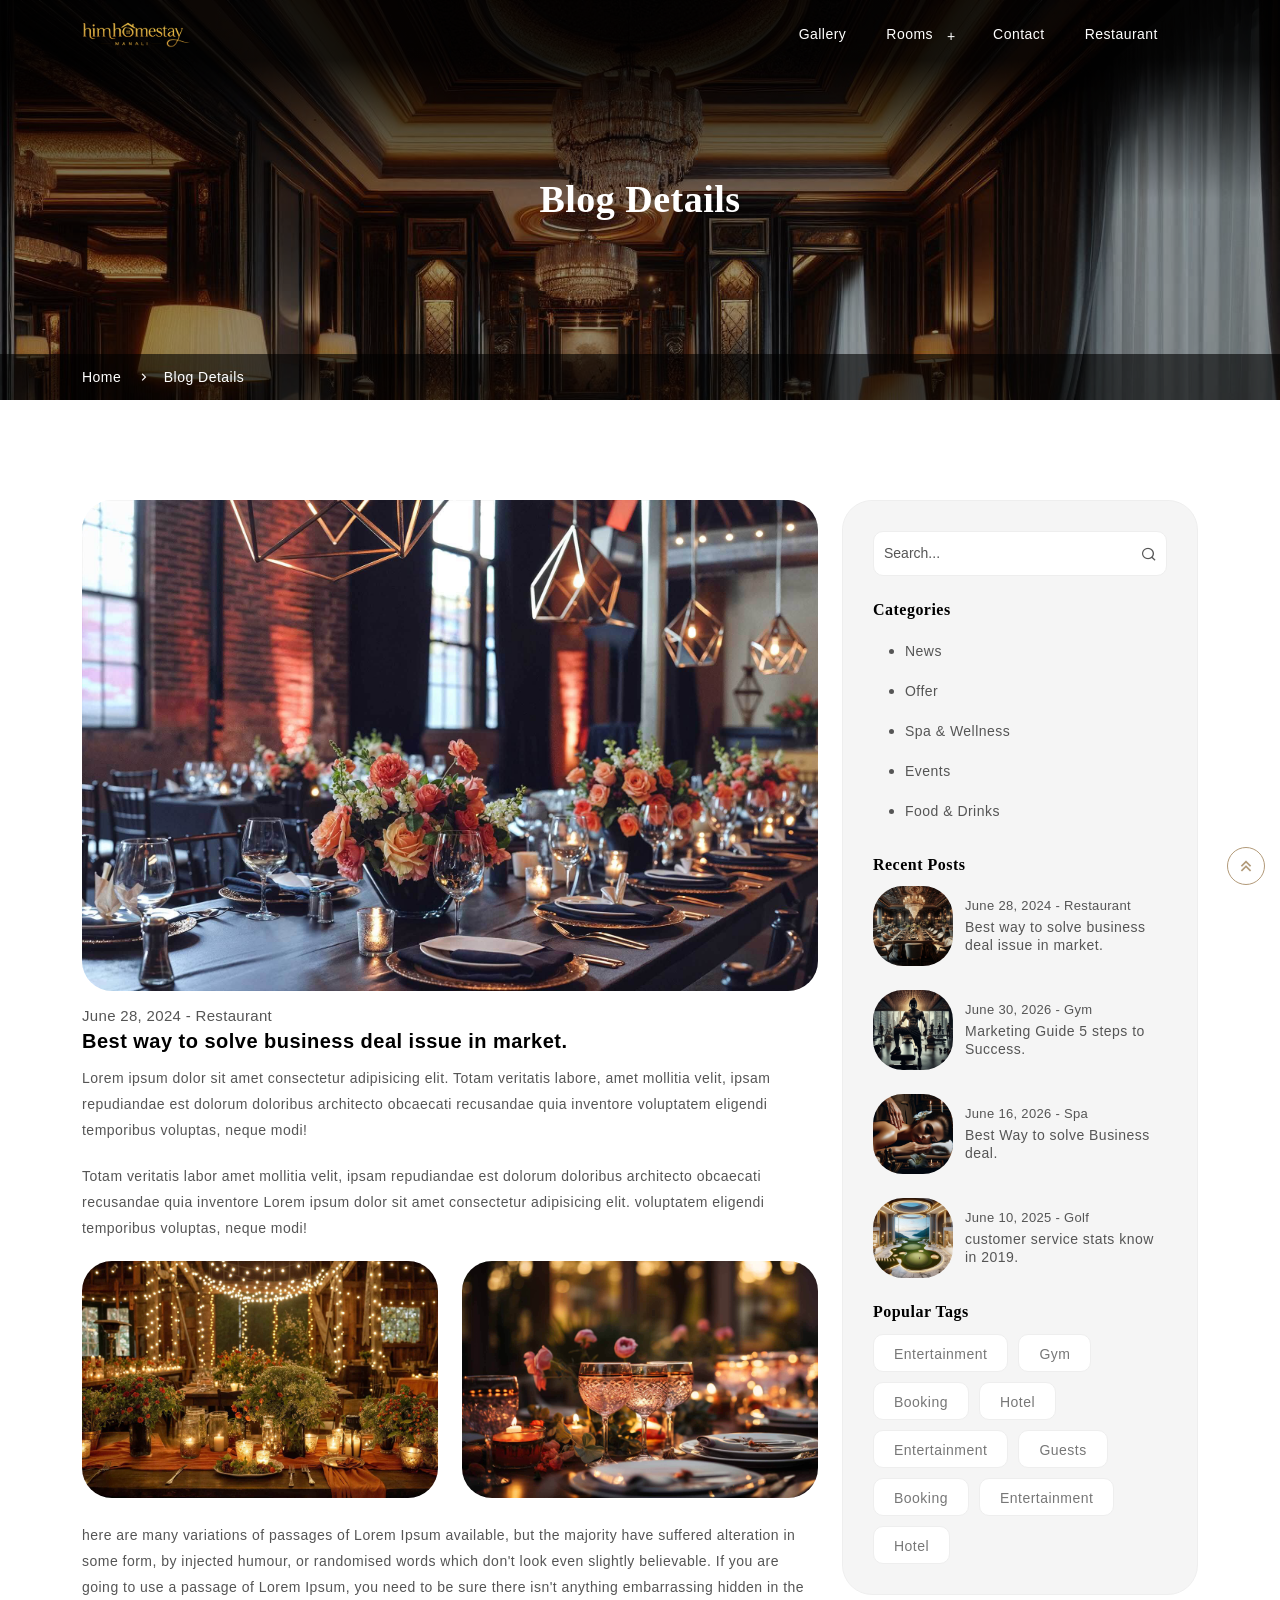
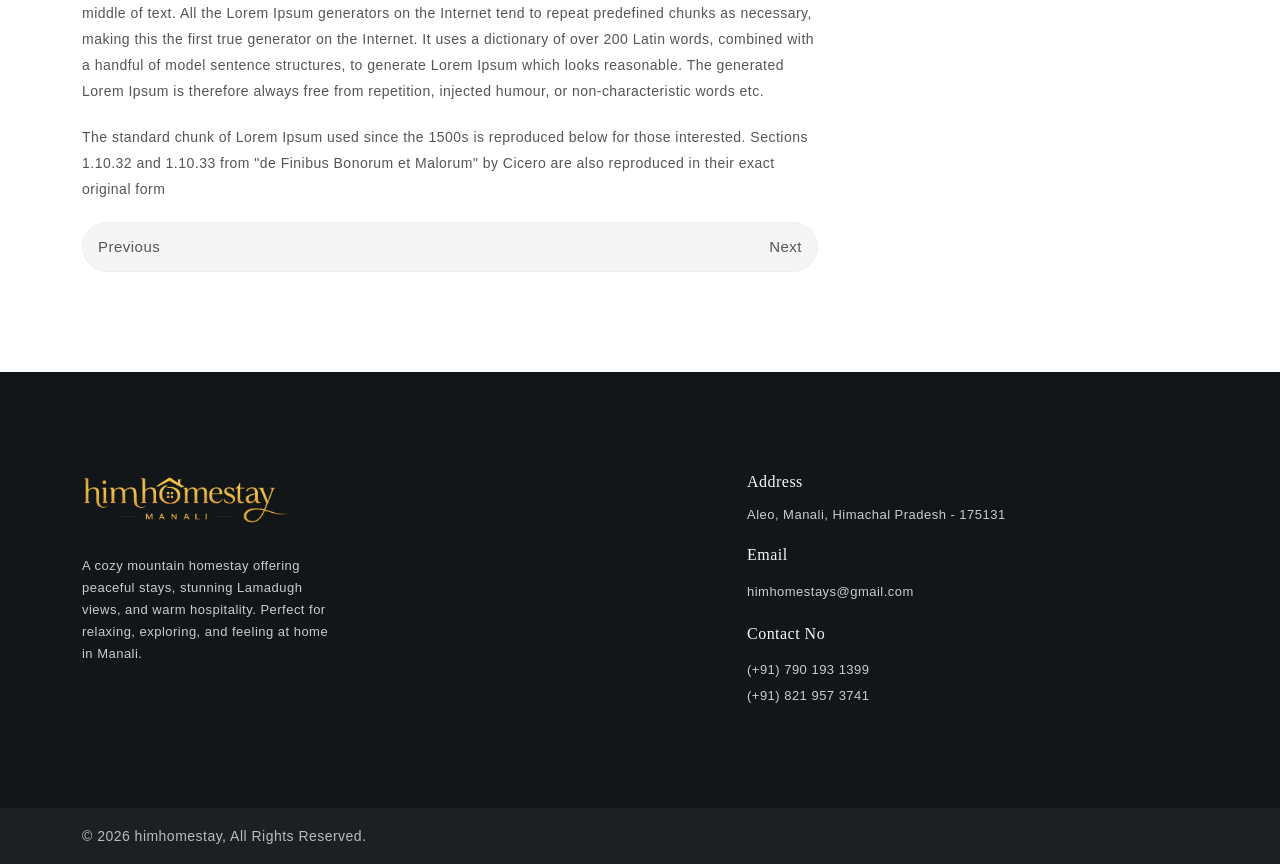
==== commit 9cc6bb6b: "Add files via upload Updated files" ====
--- a/blog.html
+++ b/blog.html
@@ -1,508 +1,508 @@
-<!DOCTYPE html>
-<html lang="en">
-
-<head>
-    <meta charset="UTF-8">
-    <meta http-equiv="X-UA-Compatible" content="IE=edge">
-    <meta name="viewport" content="width=device-width, initial-scale=1.0">
-    <meta name="description" content="HimHomestay - Luxury Hotel & Restaurant.">
-    <meta name="keywords" content="hotel, booking, restaurant">
-    <title>HimHomestay - Luxury Hotel & Restaurant</title>
-
-    <!-- site Favicon -->
-    <link rel="icon" href="assets/img/favicon/favicon.png" type="image/x-icon">
-
-    <!-- Css All Plugins Files -->
-    <link rel="stylesheet" href="assets/css/vendor/bootstrap.min.css">
-    <link rel="stylesheet" href="assets/css/vendor/remixicon.css">
-    <link rel="stylesheet" href="assets/css/vendor/aos.css">
-    <link rel="stylesheet" href="assets/css/vendor/animate.min.css">
-    <link rel="stylesheet" href="assets/css/vendor/jquery.fancybox.min.css">
-    <link rel="stylesheet" href="assets/css/vendor/jquery-ui.min.css">
-    <link rel="stylesheet" href="assets/css/vendor/slick.min.css">
-    <link rel="stylesheet" href="assets/css/vendor/owl.carousel.min.css">
-    <link rel="stylesheet" href="assets/css/vendor/swiper-bundle.min.css">
-
-    <!-- Main Style -->
-    <link rel="stylesheet" href="assets/css/style.css">
-
-</head>
-
-<body>
-
-    <!-- Loader -->
-    <div class="rx-loader">
-        <span class="loader"></span>
-    </div>
-
-    <!-- Header -->
-    <header>
-        <div class="rx-header">
-            <div class="container">
-                <div class="row">
-                    <div class="col-12">
-                        <div class="rx-inner-menu-desk">
-                            <a href="index.html" class="rx-header-btn">
-                                <img src="assets/img/logo/logo.png" alt="logo">
-                            </a>
-                            <button class="navbar-toggler shadow-none rx-toggle-menu" type="button"
-                                data-bs-toggle="collapse" data-bs-target="#navbarSupportedContent"
-                                aria-controls="navbarSupportedContent" aria-expanded="false" aria-label="Toggle navigation">
-                                <i class="ri-menu-2-line"></i>
-                            </button>
-                            <div class="rx-main-menu" id="navbarSupportedContent">
-                                <ul class="navbar-nav">
-                                    <!-- <li class="nav-item rx-dropdown">
-                                            <a class="nav-link" href="index.html">Home</a>
-                                        </li> -->
-                                    <li class="nav-item rx-dropdown">
-                                        <a class="nav-link" href="gallery-2.html">Gallery</a>
-                                    </li>
-                                    <li class="nav-item rx-dropdown">
-                                        <a class="nav-link rx-dropdown-item" href="javascript:void(0)">Rooms</a>
-                                        <ul class="rx-dropdown-menu">
-                                            <li><a class="dropdown-item" href="room-details.html">Luxury</a></li>
-                                            <li><a class="dropdown-item" href="room-details.html">Standard</a></li>
-                                        </ul>
-                                    </li>
-                                    <li class="nav-item rx-dropdown">
-                                        <a class="nav-link" href="contact.html">Contact</a>
-                                    </li>
-                                    <li class="nav-item">
-                                        <a class="nav-link" href="restaurant.html">Restaurant</a>
-                                    </li>
-                                </ul>
-                            </div>
-                        </div>
-                    </div>
-                </div>
-            </div>
-        </div>
-        <div class="rx-mobile-menu-overlay"></div>
-        <div id="rx-mobile-menu" class="rx-mobile-menu">
-            <div class="rx-menu-title">
-                <span class="menu_title">Menu</span>
-                <button type="button" class="rx-close-menu">×</button>
-            </div>
-            <div class="rx-menu-inner">
-                <div class="rx-menu-contact">
-                    <ul>
-                        <li>
-                            <a href="gallery-2.html">Gallery</a>
-                        </li>
-                        <li>
-                            <a href="javascript:void(0)">Rooms</a>
-                            <ul class="sub-menu">
-                                <li><a href="room-details.html">Luxury</a></li>
-                                <li><a href="room-details.html">Standard</a></li>
-                            </ul>
-                        </li>
-                        <li>
-                            <a href="contact.html">Contact</a>
-                        </li>
-                        <li>
-                            <a href="restaurant.html">Restaurant</a>
-                        </li>
-                    </ul>
-                </div>
-                <div class="header-res-lan-curr">
-                    <!-- Social Start -->
-            
-                    <!-- Social End -->
-                </div>
-            </div>
-        </div>
-    </header>
-
-    <!-- Breadcrumb -->
-    <section class="section-breadcrumb padding-b-50">
-        <div class="rx-breadcrumb-image">
-            <div class="rx-breadcrumb-overlay"></div>
-            <div class="inner-breadcrumb-contact">
-                <div class="main-breadcrumb-contact">
-                    <div class="container">
-                        <div class="row">
-                            <div class="col-12">
-                                <div class="rx-banner-contact">
-                                    <h2>Blog Details</h2>
-                                </div>
-                            </div>
-                        </div>
-                    </div>
-                </div>
-                <div class="rx-banner-breadcrumb">
-                    <div class="container">
-                        <div class="row">
-                            <div class="col-12">
-                                <div class="breadcrumb-contact">
-                                    <div class="last-contact">
-                                        <ul>
-                                            <li>
-                                                <a href="index.html">Home</a>
-                                            </li>
-                                            <li>Blog Details</li>
-                                        </ul>
-                                    </div>
-                                </div>
-                            </div>
-                        </div>
-                    </div>
-                </div>
-            </div>
-        </div>
-    </section>
-
-    <!-- Blog-details -->
-    <section class="section-blog-details padding-t-50 padding-b-100">
-        <div class="container">
-            <div class="row mb-minus-24">
-                <div class="col-lg-8 col-12 mb-24" data-aos="fade-up" data-aos-duration="1000" data-aos-delay="200">
-                    <div class="rx-blog-details">
-                        <div class="rx-blog-details-cart">
-                            <div class="blog-details-img">
-                                <img src="assets/img/blog-details/1.jpg" alt="details-1">
-                            </div>
-                            <div class="blog-details-contact">
-                                <span>June 28, 2024 - Restaurant</span>
-                                <h4><a href="blog-details.html">Best way to solve business deal issue in market.</a>
-                                </h4>
-                                <p>Lorem ipsum dolor sit amet consectetur adipisicing elit. Totam veritatis labore,
-                                    amet mollitia velit, ipsam repudiandae est dolorum doloribus architecto obcaecati
-                                    recusandae
-                                    quia inventore voluptatem eligendi temporibus voluptas, neque modi!</p>
-
-                                <p>Totam veritatis labor amet mollitia velit, ipsam repudiandae est dolorum doloribus
-                                    architecto obcaecati recusandae
-                                    quia inventore Lorem ipsum dolor sit amet consectetur adipisicing elit. voluptatem
-                                    eligendi temporibus voluptas, neque modi!</p>
-                                <div class="row">
-                                    <div class="col-lg-6 col-md-12 mb-24">
-                                        <img src="assets/img/blog-details/2.jpg" alt="details-2">
-                                    </div>
-                                    <div class="col-lg-6 col-md-12 mb-24">
-                                        <img src="assets/img/blog-details/3.jpg" alt="details-3">
-                                    </div>
-                                </div>
-                                <p>here are many variations of passages of Lorem Ipsum available, but the majority have
-                                    suffered alteration in some form, by injected humour, or randomised words which
-                                    don't look even slightly believable. If you are going to use a passage of Lorem
-                                    Ipsum, you need to be sure there isn't anything embarrassing hidden in the middle of
-                                    text. All the Lorem Ipsum generators on the Internet tend to repeat predefined
-                                    chunks as necessary, making this the first true generator on the Internet. It uses a
-                                    dictionary of over 200 Latin words, combined with a handful of model sentence
-                                    structures, to generate Lorem Ipsum which looks reasonable. The generated Lorem
-                                    Ipsum is therefore always free from repetition, injected humour, or
-                                    non-characteristic words etc.</p>
-                                <p>The standard chunk of Lorem Ipsum used since the 1500s is reproduced below for those
-                                    interested. Sections 1.10.32 and 1.10.33 from "de Finibus Bonorum et Malorum" by
-                                    Cicero are also reproduced in their exact original form</p>
-                                <div class="pagination">
-                                    <ul>
-                                        <li><a href="javascript:void(0)">Previous</a></li>
-                                        <li><a href="javascript:void(0)">Next</a></li>
-                                    </ul>
-                                </div>
-                            </div>
-                        </div>
-
-                    </div>
-                </div>
-                <div class="col-lg-4 col-12 mb-24" data-aos="fade-up" data-aos-duration="1000">
-                    <div class="rx-blog-details-sidebar">
-                        <div class="search-box">
-                            <div class="search-inner-box">
-                                <i class="ri-search-line"></i>
-                                <input type="text" placeholder="Search...">
-                            </div>
-                        </div>
-                        <div class="rx-details-categories">
-                            <h5 class="sub-title">Categories</h5>
-                            <div class="inner-contact">
-                                <ul>
-                                    <li>
-                                        <a href="blog-details.html">News</a>
-                                    </li>
-                                    <li>
-                                        <a href="blog-details.html">Offer</a>
-                                    </li>
-                                    <li>
-                                        <a href="blog-details.html">Spa & Wellness</a>
-                                    </li>
-                                    <li>
-                                        <a href="blog-details.html">Events</a>
-                                    </li>
-                                    <li>
-                                        <a href="blog-details.html">Food & Drinks</a>
-                                    </li>
-                                </ul>
-                            </div>
-                        </div>
-                        <div class="rx-recent-post">
-                            <h5 class="sub-title">Recent Posts</h5>
-                            <div class="recent-inner-post">
-                                <div class="recent-post-cart">
-                                    <div class="post-img">
-                                        <img src="assets/img/blog/1.jpg" alt="blog-1">
-                                    </div>
-                                    <div class="post-contact">
-                                        <span>June 28, 2024 - Restaurant</span>
-                                        <h4><a href="blog-details.html">Best way to solve business deal issue in
-                                                market.</a></h4>
-                                    </div>
-                                </div>
-                                <div class="recent-post-cart">
-                                    <div class="post-img">
-                                        <img src="assets/img/blog/2.jpg" alt="blog-2">
-                                    </div>
-                                    <div class="post-contact">
-                                        <span>June 30, 2026 - Gym</span>
-                                        <h4><a href="blog-details.html">Marketing Guide 5 steps to Success.</a></h4>
-                                    </div>
-                                </div>
-                                <div class="recent-post-cart">
-                                    <div class="post-img">
-                                        <img src="assets/img/blog/3.jpg" alt="blog-1">
-                                    </div>
-                                    <div class="post-contact">
-                                        <span>June 16, 2026 - Spa</span>
-                                        <h4><a href="blog-details.html">Best Way to solve Business deal.</a></h4>
-                                    </div>
-                                </div>
-                                <div class="recent-post-cart">
-                                    <div class="post-img">
-                                        <img src="assets/img/blog/4.jpg" alt="blog-1">
-                                    </div>
-                                    <div class="post-contact">
-                                        <span>June 10, 2025 - Golf</span>
-                                        <h4><a href="blog-details.html">customer service stats know in 2019.</a></h4>
-                                    </div>
-                                </div>
-                            </div>
-                        </div>
-                        <div class="rx-popular-tags">
-                            <h5 class="sub-title">Popular Tags</h5>
-                            <div class="popular-inner-tags">
-                                <ul>
-                                    <li>
-                                        <a href="blog-details.html">Entertainment</a>
-                                    </li>
-                                    <li>
-                                        <a href="blog-details.html">Gym</a>
-                                    </li>
-                                    <li>
-                                        <a href="blog-details.html">Booking</a>
-                                    </li>
-                                    <li>
-                                        <a href="blog-details.html">Hotel</a>
-                                    </li>
-                                    <li>
-                                        <a href="blog-details.html">Entertainment</a>
-                                    </li>
-                                    <li>
-                                        <a href="blog-details.html">Guests</a>
-                                    </li>
-                                    <li>
-                                        <a href="blog-details.html">Booking</a>
-                                    </li>
-                                    <li>
-                                        <a href="blog-details.html">Entertainment</a>
-                                    </li>
-                                    <li>
-                                        <a href="blog-details.html">Hotel</a>
-                                    </li>
-                                </ul>
-                            </div>
-                        </div>
-                    </div>
-                </div>
-            </div>
-        </div>
-    </section>
-
-    <!-- Footer -->
-    <footer>
-        <div class="rx-main-footer padding-tb-100">
-            <div class="container">
-                <div class="row mb-minus-24">
-                    <div class="col-lg-3 col-sm-6 col-12 mb-24 footer-order-1">
-                        <div class="rx-social-media">
-                            <div class="rx-logo">
-                                <img src="assets/img/logo/logo.png" alt="logo">
-                            </div>
-                            <div class="inner-contact">
-                                <p>A cozy mountain homestay offering peaceful stays, stunning Lamadugh views, and warm
-                                    hospitality. Perfect for relaxing,
-                                    exploring, and feeling at home in Manali.</p>
-                            </div>
-    
-                        </div>
-                    </div>
-                    <div class="col-lg-2 col-sm-4 col-6 col-420-full mb-24 footer-order-2">
-                        <!-- <div class="rx-footer-items">
-                                <div class="rx-items-heading">
-                                    <h4>Explore</h4>
-                                </div>
-                                <div class="rx-items-contact">
-                                    <ul>
-                                        <li>
-                                            <a href="restaurant.html">Restaurant</a>
-                                        </li>
-                                        <li>
-                                            <a href="spa.html">Spa & Beauty</a>
-                                        </li>
-                                        <li>
-                                            <a href="javascript:void(0)">Gym & Fitness</a>
-                                        </li>
-                                        <li>
-                                            <a href="rooms.html">Rooms & Suites</a>
-                                        </li>
-                                        <li>
-                                            <a href="javascript:void(0)">Book Now</a>
-                                        </li>
-                                        <li>
-                                            <a href="javascript:void(0)">Events</a>
-                                        </li>
-                                    </ul>
-                                </div>
-                            </div> -->
-                    </div>
-                    <div class="col-lg-2 col-sm-4 col-6 col-420-full mb-24 footer-order-3">
-                        <!-- <div class="rx-footer-items">
-                                <div class="rx-items-heading">
-                                    <h4>City Branches</h4>
-                                </div>
-                                <div class="rx-items-contact">
-                                    <ul>
-                                        <li>
-                                            <a href="javascript:void(0)">Bharat</a>
-                                        </li>
-                                        <li>
-                                            <a href="javascript:void(0)">Mexico</a>
-                                        </li>
-                                        <li>
-                                            <a href="javascript:void(0)">Venezuela</a>
-                                        </li>
-                                        <li>
-                                            <a href="javascript:void(0)">Germany</a>
-                                        </li>
-                                        <li>
-                                            <a href="javascript:void(0)">Austraila</a>
-                                        </li>
-                                        <li>
-                                            <a href="javascript:void(0)">Califarnia</a>
-                                        </li>
-                                    </ul>
-                                </div>
-                            </div> -->
-                    </div>
-                    <!-- <div class="col-lg-2 col-sm-4 col-6 col-420-full mb-24 footer-order-4">
-                            <div class="rx-footer-items">
-                                <div class="rx-items-heading">
-                                    <h4>Contact</h4>
-                                </div>
-                                <div class="rx-items-contact">
-                                    <ul>
-                                        <li>
-                                            <a href="about.html">About Us</a>
-                                        </li>
-                                        <li>
-                                            <a href="contact.html">Contact Us</a>
-                                        </li>
-                                        <li>
-                                            <a href="javascript:void(0)">Car Rentals</a>
-                                        </li>
-                                        <li>
-                                            <a href="faq.html">FAQ</a>
-                                        </li>
-                                        <li>
-                                            <a href="javascript:void(0)">Privacy Policy</a>
-                                        </li>
-                                        <li>
-                                            <a href="javascript:void(0)">Terms & Conditions</a>
-                                        </li>
-                                    </ul>
-                                </div>
-                            </div>
-                        </div> -->
-                    <div class="col-lg-3 col-sm-6 col-6 col-420-full mb-24 footer-order-5">
-                        <div class="rx-footer-other-info">
-                            <div class="inner-info">
-                                <h5>Address</h5>
-                                <p>Aleo, Manali, Himachal Pradesh - 175131</p>
-                            </div>
-                            <div class="inner-info">
-                                <h5>Email</h5>
-                                <a href="mailto:himhomestay@gmail.com">himhomestays@gmail.com</a>
-                            </div>
-                            <div class="inner-info">
-                                <h5>Contact No</h5>
-                                <a href="tel:+9179019313399">(+91) 790 193 1399</a> <br>
-                                <a href="tel:+918219573741">(+91) 821 957 3741</a>
-                            </div>
-                        </div>
-                    </div>
-                </div>
-            </div>
-        </div>
-        <div class="rx-footer-copy">
-            <div class="container">
-                <div class="row">
-                    <div class="col-12">
-                        <div class="rx-footer-inner-contact">
-                            <div class="rx-footer-left-side-contact">
-                                <p>&copy; 2026 <a href="index.html">himhomestay</a>, All Rights Reserved.</p>
-                            </div>
-                            <!-- <div class="rx-footer-last-logo">
-                                    <div class="rx-inner-footer-logo">
-                                        <a href="javascript:void(0)"><i class="ri-facebook-line"></i></a>
-                                    </div>
-                                    <div class="rx-inner-footer-logo">
-                                        <a href="javascript:void(0)"><i class="ri-instagram-line"></i></a>
-                                    </div>
-                                    <div class="rx-inner-footer-logo">
-                                        <a href="javascript:void(0)"><i class="ri-linkedin-line"></i></a>
-                                    </div>
-                                    <div class="rx-inner-footer-logo">
-                                        <a href="javascript:void(0)"><i class="ri-twitter-x-line"></i></a>
-                                    </div>
-                                </div> -->
-                        </div>
-                    </div>
-                </div>
-            </div>
-        </div>
-    </footer>
-
-    <!-- Back to top  -->
-    <a href="#Top" class="back-to-top result-placeholder">
-        <i class="ri-arrow-up-double-fill"></i>
-        <div class="back-to-top-wrap active-progress">
-            <svg viewBox="-1 -1 102 102">
-                <path d="M50,1 a49,49 0 0,1 0,98 a49,49 0 0,1 0,-98"></path>
-            </svg>
-        </div>
-    </a>
-
-    <!-- Book Room Modal -->
-
-    <!-- Feature tools -->
-    <div class="rx-tools-sidebar-overlay"></div>
-
-
-    <!-- Plugins -->
-    <script src="assets/js/vendor/bootstrap.bundle.min.js"></script>
-    <script src="assets/js/vendor/jquery-3.7.1.min.js"></script>
-    <script src="assets/js/vendor/jquery-ui.min.js"></script>
-    <script src="assets/js/vendor/aos.js"></script>
-    <script src="assets/js/vendor/smoothscroll.min.js"></script>
-    <script src="assets/js/vendor/jquery.fancybox.min.js"></script>
-    <script src="assets/js/vendor/slick.min.js"></script>
-    <script src="assets/js/vendor/owl.carousel.min.js"></script>
-    <script src="assets/js/vendor/swiper-bundle.min.js"></script>
-
-    <!-- main-js -->
-    <script src="assets/js/main.js"></script>
-
-</body>
-
+<!DOCTYPE html>
+<html lang="en">
+
+<head>
+    <meta charset="UTF-8">
+    <meta http-equiv="X-UA-Compatible" content="IE=edge">
+    <meta name="viewport" content="width=device-width, initial-scale=1.0">
+    <meta name="description" content="HimHomestay - Luxury Hotel & Restaurant.">
+    <meta name="keywords" content="hotel, booking, restaurant">
+    <title>HimHomestay - Luxury Hotel & Restaurant</title>
+
+    <!-- site Favicon -->
+    <link rel="icon" href="assets/img/favicon/favicon.png" type="image/x-icon">
+
+    <!-- Css All Plugins Files -->
+    <link rel="stylesheet" href="assets/css/vendor/bootstrap.min.css">
+    <link rel="stylesheet" href="assets/css/vendor/remixicon.css">
+    <link rel="stylesheet" href="assets/css/vendor/aos.css">
+    <link rel="stylesheet" href="assets/css/vendor/animate.min.css">
+    <link rel="stylesheet" href="assets/css/vendor/jquery.fancybox.min.css">
+    <link rel="stylesheet" href="assets/css/vendor/jquery-ui.min.css">
+    <link rel="stylesheet" href="assets/css/vendor/slick.min.css">
+    <link rel="stylesheet" href="assets/css/vendor/owl.carousel.min.css">
+    <link rel="stylesheet" href="assets/css/vendor/swiper-bundle.min.css">
+
+    <!-- Main Style -->
+    <link rel="stylesheet" href="assets/css/style.css">
+
+</head>
+
+<body>
+
+    <!-- Loader -->
+    <div class="rx-loader">
+        <span class="loader"></span>
+    </div>
+
+    <!-- Header -->
+    <header>
+        <div class="rx-header">
+            <div class="container">
+                <div class="row">
+                    <div class="col-12">
+                        <div class="rx-inner-menu-desk">
+                            <a href="index.html" class="rx-header-btn">
+                                <img src="assets/img/logo/logo.png" alt="logo">
+                            </a>
+                            <button class="navbar-toggler shadow-none rx-toggle-menu" type="button"
+                                data-bs-toggle="collapse" data-bs-target="#navbarSupportedContent"
+                                aria-controls="navbarSupportedContent" aria-expanded="false" aria-label="Toggle navigation">
+                                <i class="ri-menu-2-line"></i>
+                            </button>
+                            <div class="rx-main-menu" id="navbarSupportedContent">
+                                <ul class="navbar-nav">
+                                    <!-- <li class="nav-item rx-dropdown">
+                                            <a class="nav-link" href="index.html">Home</a>
+                                        </li> -->
+                                    <li class="nav-item rx-dropdown">
+                                        <a class="nav-link" href="gallery-2.html">Gallery</a>
+                                    </li>
+                                    <li class="nav-item rx-dropdown">
+                                        <a class="nav-link rx-dropdown-item" href="javascript:void(0)">Rooms</a>
+                                        <ul class="rx-dropdown-menu">
+                                            <li><a class="dropdown-item" href="room-details.html">Luxury</a></li>
+                                            <li><a class="dropdown-item" href="room-details.html">Standard</a></li>
+                                        </ul>
+                                    </li>
+                                    <li class="nav-item rx-dropdown">
+                                        <a class="nav-link" href="contact.html">Contact</a>
+                                    </li>
+                                    <li class="nav-item">
+                                        <a class="nav-link" href="restaurant.html">Restaurant</a>
+                                    </li>
+                                </ul>
+                            </div>
+                        </div>
+                    </div>
+                </div>
+            </div>
+        </div>
+        <div class="rx-mobile-menu-overlay"></div>
+        <div id="rx-mobile-menu" class="rx-mobile-menu">
+            <div class="rx-menu-title">
+                <span class="menu_title">Menu</span>
+                <button type="button" class="rx-close-menu">×</button>
+            </div>
+            <div class="rx-menu-inner">
+                <div class="rx-menu-contact">
+                    <ul>
+                        <li>
+                            <a href="gallery-2.html">Gallery</a>
+                        </li>
+                        <li>
+                            <a href="javascript:void(0)">Rooms</a>
+                            <ul class="sub-menu">
+                                <li><a href="room-details.html">Luxury</a></li>
+                                <li><a href="room-details.html">Standard</a></li>
+                            </ul>
+                        </li>
+                        <li>
+                            <a href="contact.html">Contact</a>
+                        </li>
+                        <li>
+                            <a href="restaurant.html">Restaurant</a>
+                        </li>
+                    </ul>
+                </div>
+                <div class="header-res-lan-curr">
+                    <!-- Social Start -->
+            
+                    <!-- Social End -->
+                </div>
+            </div>
+        </div>
+    </header>
+
+    <!-- Breadcrumb -->
+    <section class="section-breadcrumb padding-b-50">
+        <div class="rx-breadcrumb-image">
+            <div class="rx-breadcrumb-overlay"></div>
+            <div class="inner-breadcrumb-contact">
+                <div class="main-breadcrumb-contact">
+                    <div class="container">
+                        <div class="row">
+                            <div class="col-12">
+                                <div class="rx-banner-contact">
+                                    <h2>Blog Details</h2>
+                                </div>
+                            </div>
+                        </div>
+                    </div>
+                </div>
+                <div class="rx-banner-breadcrumb">
+                    <div class="container">
+                        <div class="row">
+                            <div class="col-12">
+                                <div class="breadcrumb-contact">
+                                    <div class="last-contact">
+                                        <ul>
+                                            <li>
+                                                <a href="index.html">Home</a>
+                                            </li>
+                                            <li>Blog Details</li>
+                                        </ul>
+                                    </div>
+                                </div>
+                            </div>
+                        </div>
+                    </div>
+                </div>
+            </div>
+        </div>
+    </section>
+
+    <!-- Blog-details -->
+    <section class="section-blog-details padding-t-50 padding-b-100">
+        <div class="container">
+            <div class="row mb-minus-24">
+                <div class="col-lg-8 col-12 mb-24" data-aos="fade-up" data-aos-duration="1000" data-aos-delay="200">
+                    <div class="rx-blog-details">
+                        <div class="rx-blog-details-cart">
+                            <div class="blog-details-img">
+                                <img src="assets/img/blog-details/1.jpg" alt="details-1">
+                            </div>
+                            <div class="blog-details-contact">
+                                <span>June 28, 2024 - Restaurant</span>
+                                <h4><a href="blog-details.html">Best way to solve business deal issue in market.</a>
+                                </h4>
+                                <p>Lorem ipsum dolor sit amet consectetur adipisicing elit. Totam veritatis labore,
+                                    amet mollitia velit, ipsam repudiandae est dolorum doloribus architecto obcaecati
+                                    recusandae
+                                    quia inventore voluptatem eligendi temporibus voluptas, neque modi!</p>
+
+                                <p>Totam veritatis labor amet mollitia velit, ipsam repudiandae est dolorum doloribus
+                                    architecto obcaecati recusandae
+                                    quia inventore Lorem ipsum dolor sit amet consectetur adipisicing elit. voluptatem
+                                    eligendi temporibus voluptas, neque modi!</p>
+                                <div class="row">
+                                    <div class="col-lg-6 col-md-12 mb-24">
+                                        <img src="assets/img/blog-details/2.jpg" alt="details-2">
+                                    </div>
+                                    <div class="col-lg-6 col-md-12 mb-24">
+                                        <img src="assets/img/blog-details/3.jpg" alt="details-3">
+                                    </div>
+                                </div>
+                                <p>here are many variations of passages of Lorem Ipsum available, but the majority have
+                                    suffered alteration in some form, by injected humour, or randomised words which
+                                    don't look even slightly believable. If you are going to use a passage of Lorem
+                                    Ipsum, you need to be sure there isn't anything embarrassing hidden in the middle of
+                                    text. All the Lorem Ipsum generators on the Internet tend to repeat predefined
+                                    chunks as necessary, making this the first true generator on the Internet. It uses a
+                                    dictionary of over 200 Latin words, combined with a handful of model sentence
+                                    structures, to generate Lorem Ipsum which looks reasonable. The generated Lorem
+                                    Ipsum is therefore always free from repetition, injected humour, or
+                                    non-characteristic words etc.</p>
+                                <p>The standard chunk of Lorem Ipsum used since the 1500s is reproduced below for those
+                                    interested. Sections 1.10.32 and 1.10.33 from "de Finibus Bonorum et Malorum" by
+                                    Cicero are also reproduced in their exact original form</p>
+                                <div class="pagination">
+                                    <ul>
+                                        <li><a href="javascript:void(0)">Previous</a></li>
+                                        <li><a href="javascript:void(0)">Next</a></li>
+                                    </ul>
+                                </div>
+                            </div>
+                        </div>
+
+                    </div>
+                </div>
+                <div class="col-lg-4 col-12 mb-24" data-aos="fade-up" data-aos-duration="1000">
+                    <div class="rx-blog-details-sidebar">
+                        <div class="search-box">
+                            <div class="search-inner-box">
+                                <i class="ri-search-line"></i>
+                                <input type="text" placeholder="Search...">
+                            </div>
+                        </div>
+                        <div class="rx-details-categories">
+                            <h5 class="sub-title">Categories</h5>
+                            <div class="inner-contact">
+                                <ul>
+                                    <li>
+                                        <a href="blog-details.html">News</a>
+                                    </li>
+                                    <li>
+                                        <a href="blog-details.html">Offer</a>
+                                    </li>
+                                    <li>
+                                        <a href="blog-details.html">Spa & Wellness</a>
+                                    </li>
+                                    <li>
+                                        <a href="blog-details.html">Events</a>
+                                    </li>
+                                    <li>
+                                        <a href="blog-details.html">Food & Drinks</a>
+                                    </li>
+                                </ul>
+                            </div>
+                        </div>
+                        <div class="rx-recent-post">
+                            <h5 class="sub-title">Recent Posts</h5>
+                            <div class="recent-inner-post">
+                                <div class="recent-post-cart">
+                                    <div class="post-img">
+                                        <img src="assets/img/blog/1.jpg" alt="blog-1">
+                                    </div>
+                                    <div class="post-contact">
+                                        <span>June 28, 2024 - Restaurant</span>
+                                        <h4><a href="blog-details.html">Best way to solve business deal issue in
+                                                market.</a></h4>
+                                    </div>
+                                </div>
+                                <div class="recent-post-cart">
+                                    <div class="post-img">
+                                        <img src="assets/img/blog/2.jpg" alt="blog-2">
+                                    </div>
+                                    <div class="post-contact">
+                                        <span>June 30, 2026 - Gym</span>
+                                        <h4><a href="blog-details.html">Marketing Guide 5 steps to Success.</a></h4>
+                                    </div>
+                                </div>
+                                <div class="recent-post-cart">
+                                    <div class="post-img">
+                                        <img src="assets/img/blog/3.jpg" alt="blog-1">
+                                    </div>
+                                    <div class="post-contact">
+                                        <span>June 16, 2026 - Spa</span>
+                                        <h4><a href="blog-details.html">Best Way to solve Business deal.</a></h4>
+                                    </div>
+                                </div>
+                                <div class="recent-post-cart">
+                                    <div class="post-img">
+                                        <img src="assets/img/blog/4.jpg" alt="blog-1">
+                                    </div>
+                                    <div class="post-contact">
+                                        <span>June 10, 2025 - Golf</span>
+                                        <h4><a href="blog-details.html">customer service stats know in 2019.</a></h4>
+                                    </div>
+                                </div>
+                            </div>
+                        </div>
+                        <div class="rx-popular-tags">
+                            <h5 class="sub-title">Popular Tags</h5>
+                            <div class="popular-inner-tags">
+                                <ul>
+                                    <li>
+                                        <a href="blog-details.html">Entertainment</a>
+                                    </li>
+                                    <li>
+                                        <a href="blog-details.html">Gym</a>
+                                    </li>
+                                    <li>
+                                        <a href="blog-details.html">Booking</a>
+                                    </li>
+                                    <li>
+                                        <a href="blog-details.html">Hotel</a>
+                                    </li>
+                                    <li>
+                                        <a href="blog-details.html">Entertainment</a>
+                                    </li>
+                                    <li>
+                                        <a href="blog-details.html">Guests</a>
+                                    </li>
+                                    <li>
+                                        <a href="blog-details.html">Booking</a>
+                                    </li>
+                                    <li>
+                                        <a href="blog-details.html">Entertainment</a>
+                                    </li>
+                                    <li>
+                                        <a href="blog-details.html">Hotel</a>
+                                    </li>
+                                </ul>
+                            </div>
+                        </div>
+                    </div>
+                </div>
+            </div>
+        </div>
+    </section>
+
+    <!-- Footer -->
+    <footer>
+        <div class="rx-main-footer padding-tb-100">
+            <div class="container">
+                <div class="row mb-minus-24">
+                    <div class="col-lg-3 col-sm-6 col-12 mb-24 footer-order-1">
+                        <div class="rx-social-media">
+                            <div class="rx-logo">
+                                <img src="assets/img/logo/logo.png" alt="logo">
+                            </div>
+                            <div class="inner-contact">
+                                <p>A cozy mountain homestay offering peaceful stays, stunning Lamadugh views, and warm
+                                    hospitality. Perfect for relaxing,
+                                    exploring, and feeling at home in Manali.</p>
+                            </div>
+    
+                        </div>
+                    </div>
+                    <div class="col-lg-2 col-sm-4 col-6 col-420-full mb-24 footer-order-2">
+                        <!-- <div class="rx-footer-items">
+                                <div class="rx-items-heading">
+                                    <h4>Explore</h4>
+                                </div>
+                                <div class="rx-items-contact">
+                                    <ul>
+                                        <li>
+                                            <a href="restaurant.html">Restaurant</a>
+                                        </li>
+                                        <li>
+                                            <a href="spa.html">Spa & Beauty</a>
+                                        </li>
+                                        <li>
+                                            <a href="javascript:void(0)">Gym & Fitness</a>
+                                        </li>
+                                        <li>
+                                            <a href="rooms.html">Rooms & Suites</a>
+                                        </li>
+                                        <li>
+                                            <a href="javascript:void(0)">Book Now</a>
+                                        </li>
+                                        <li>
+                                            <a href="javascript:void(0)">Events</a>
+                                        </li>
+                                    </ul>
+                                </div>
+                            </div> -->
+                    </div>
+                    <div class="col-lg-2 col-sm-4 col-6 col-420-full mb-24 footer-order-3">
+                        <!-- <div class="rx-footer-items">
+                                <div class="rx-items-heading">
+                                    <h4>City Branches</h4>
+                                </div>
+                                <div class="rx-items-contact">
+                                    <ul>
+                                        <li>
+                                            <a href="javascript:void(0)">Bharat</a>
+                                        </li>
+                                        <li>
+                                            <a href="javascript:void(0)">Mexico</a>
+                                        </li>
+                                        <li>
+                                            <a href="javascript:void(0)">Venezuela</a>
+                                        </li>
+                                        <li>
+                                            <a href="javascript:void(0)">Germany</a>
+                                        </li>
+                                        <li>
+                                            <a href="javascript:void(0)">Austraila</a>
+                                        </li>
+                                        <li>
+                                            <a href="javascript:void(0)">Califarnia</a>
+                                        </li>
+                                    </ul>
+                                </div>
+                            </div> -->
+                    </div>
+                    <!-- <div class="col-lg-2 col-sm-4 col-6 col-420-full mb-24 footer-order-4">
+                            <div class="rx-footer-items">
+                                <div class="rx-items-heading">
+                                    <h4>Contact</h4>
+                                </div>
+                                <div class="rx-items-contact">
+                                    <ul>
+                                        <li>
+                                            <a href="about.html">About Us</a>
+                                        </li>
+                                        <li>
+                                            <a href="contact.html">Contact Us</a>
+                                        </li>
+                                        <li>
+                                            <a href="javascript:void(0)">Car Rentals</a>
+                                        </li>
+                                        <li>
+                                            <a href="faq.html">FAQ</a>
+                                        </li>
+                                        <li>
+                                            <a href="javascript:void(0)">Privacy Policy</a>
+                                        </li>
+                                        <li>
+                                            <a href="javascript:void(0)">Terms & Conditions</a>
+                                        </li>
+                                    </ul>
+                                </div>
+                            </div>
+                        </div> -->
+                    <div class="col-lg-3 col-sm-6 col-6 col-420-full mb-24 footer-order-5">
+                        <div class="rx-footer-other-info">
+                            <div class="inner-info">
+                                <h5>Address</h5>
+                                <p>Aleo, Manali, Himachal Pradesh - 175131</p>
+                            </div>
+                            <div class="inner-info">
+                                <h5>Email</h5>
+                                <a href="mailto:himhomestay@gmail.com">himhomestays@gmail.com</a>
+                            </div>
+                            <div class="inner-info">
+                                <h5>Contact No</h5>
+                                <a href="tel:+9179019313399">(+91) 790 193 1399</a> <br>
+                                <a href="tel:+918219573741">(+91) 821 957 3741</a>
+                            </div>
+                        </div>
+                    </div>
+                </div>
+            </div>
+        </div>
+        <div class="rx-footer-copy">
+            <div class="container">
+                <div class="row">
+                    <div class="col-12">
+                        <div class="rx-footer-inner-contact">
+                            <div class="rx-footer-left-side-contact">
+                                <p>&copy; 2026 <a href="index.html">himhomestay</a>, All Rights Reserved.</p>
+                            </div>
+                            <!-- <div class="rx-footer-last-logo">
+                                    <div class="rx-inner-footer-logo">
+                                        <a href="javascript:void(0)"><i class="ri-facebook-line"></i></a>
+                                    </div>
+                                    <div class="rx-inner-footer-logo">
+                                        <a href="javascript:void(0)"><i class="ri-instagram-line"></i></a>
+                                    </div>
+                                    <div class="rx-inner-footer-logo">
+                                        <a href="javascript:void(0)"><i class="ri-linkedin-line"></i></a>
+                                    </div>
+                                    <div class="rx-inner-footer-logo">
+                                        <a href="javascript:void(0)"><i class="ri-twitter-x-line"></i></a>
+                                    </div>
+                                </div> -->
+                        </div>
+                    </div>
+                </div>
+            </div>
+        </div>
+    </footer>
+
+    <!-- Back to top  -->
+    <a href="#Top" class="back-to-top result-placeholder">
+        <i class="ri-arrow-up-double-fill"></i>
+        <div class="back-to-top-wrap active-progress">
+            <svg viewBox="-1 -1 102 102">
+                <path d="M50,1 a49,49 0 0,1 0,98 a49,49 0 0,1 0,-98"></path>
+            </svg>
+        </div>
+    </a>
+
+    <!-- Book Room Modal -->
+
+    <!-- Feature tools -->
+    <div class="rx-tools-sidebar-overlay"></div>
+
+
+    <!-- Plugins -->
+    <script src="assets/js/vendor/bootstrap.bundle.min.js"></script>
+    <script src="assets/js/vendor/jquery-3.7.1.min.js"></script>
+    <script src="assets/js/vendor/jquery-ui.min.js"></script>
+    <script src="assets/js/vendor/aos.js"></script>
+    <script src="assets/js/vendor/smoothscroll.min.js"></script>
+    <script src="assets/js/vendor/jquery.fancybox.min.js"></script>
+    <script src="assets/js/vendor/slick.min.js"></script>
+    <script src="assets/js/vendor/owl.carousel.min.js"></script>
+    <script src="assets/js/vendor/swiper-bundle.min.js"></script>
+
+    <!-- main-js -->
+    <script src="assets/js/main.js"></script>
+
+</body>
+
 </html>
